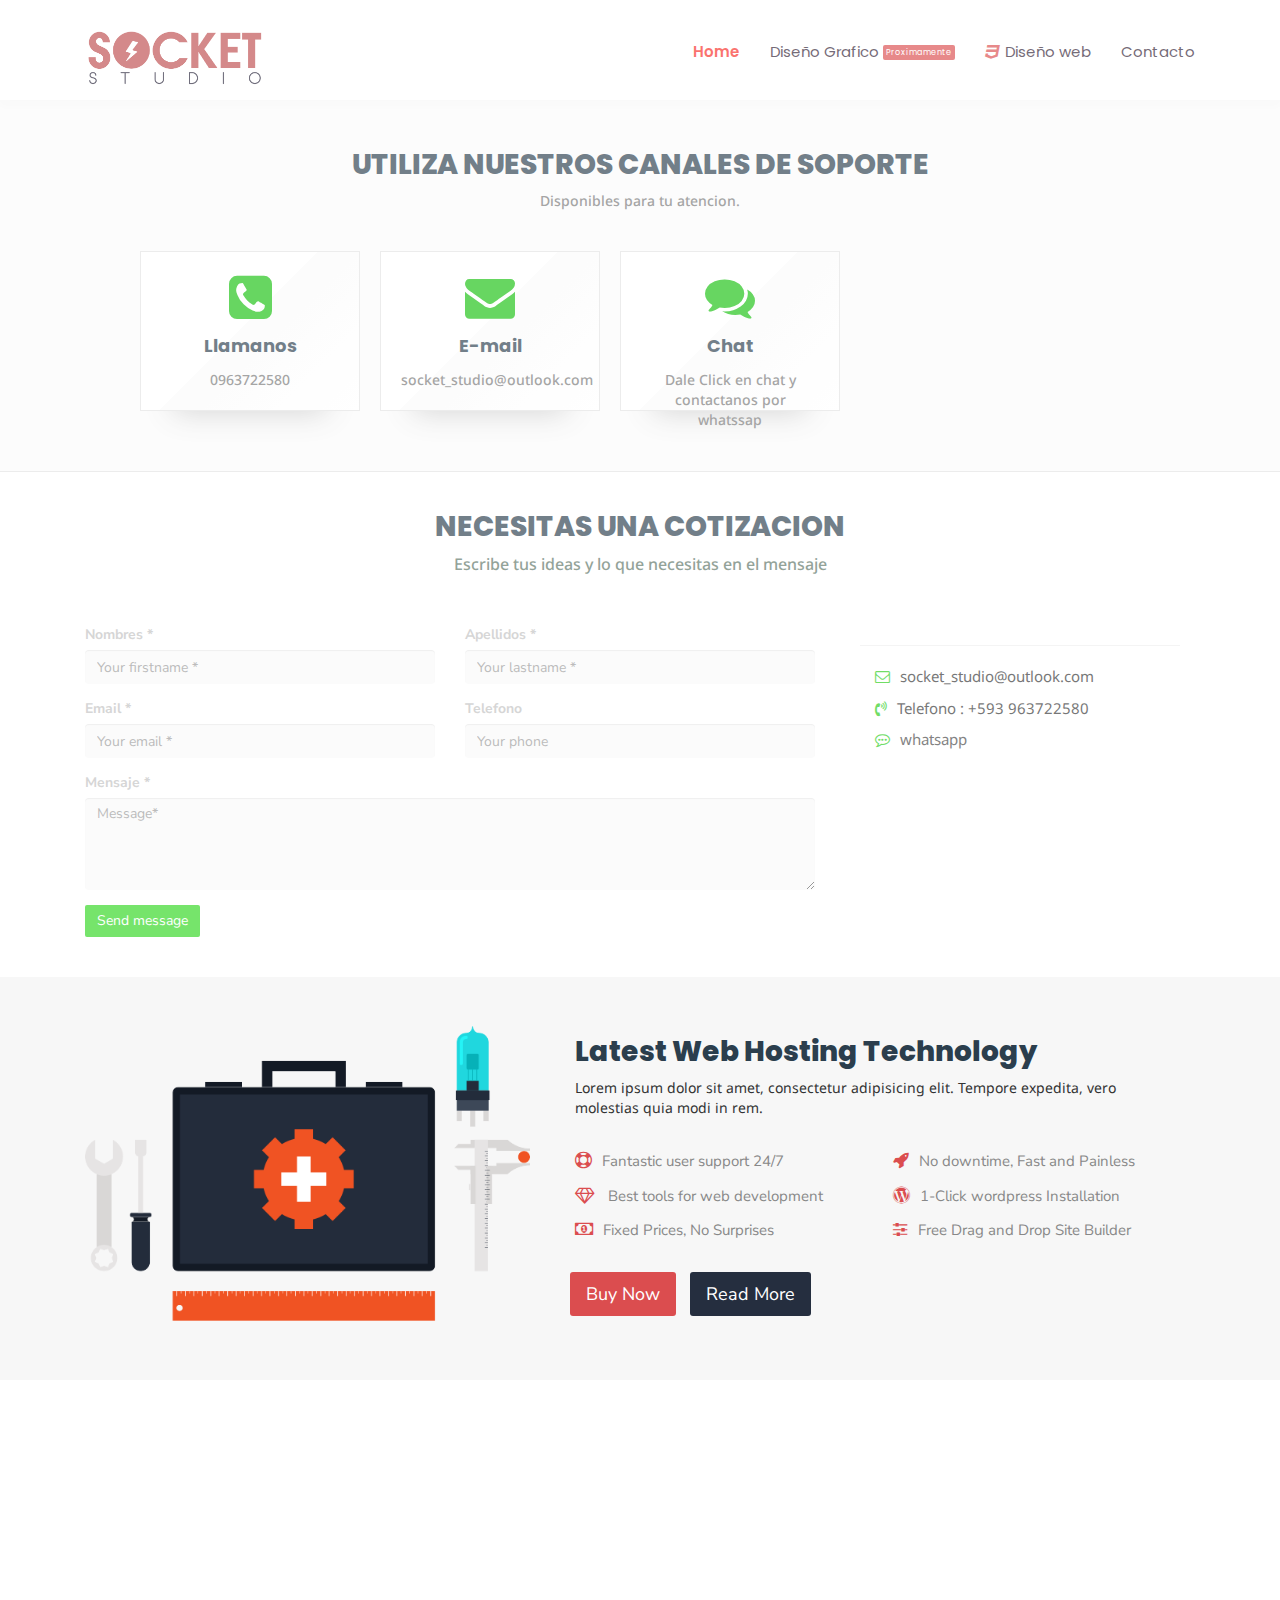
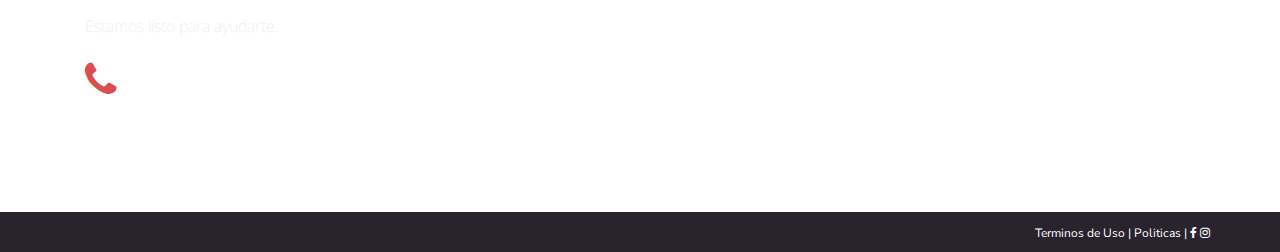
==== contact.html @ 2924fb0d "Primer carga de proyecto" ====
<!DOCTYPE html>
<html lang="en">
<script src="//code.jivosite.com/widget/LvYYrzxp6X" async></script>

<head>
    <meta charset="utf-8">
    <meta content="IE=edge" http-equiv="X-UA-Compatible">
    <meta content="width=device-width, initial-scale=1" name="viewport">
    <!-- seo tools -->
    <meta content="TeraHoster is a professional,clean,unique and modern hosting WHMCS and HTML5 Template" name="description">
    <meta content="TeraHoster,design,html5,hosting template,hosting,whmcs,domain" name="keywords">
    <meta content="ThemeKolor" name="Pleurat">
    <!-- seo tools -->
    <!-- page title -->
    <title>Socket-Web</title>
    <!-- page title -->
    <!-- favicon -->
    <link href="favi.svg" rel="shortcut icon" type="image/x-icon">
    <link href="favi.svg" rel="icon" type="image/x-icon">
    <!-- bootstrap css -->
    <link href="css/bootstrap.min.css" rel="stylesheet">
    <!-- default css / Style Pages -->
    <link href="style/style.css" rel="stylesheet" type="text/css">
    <link href="style/navigation.css" rel="stylesheet">
    <link href="style/preloader.css" rel="stylesheet">
    <link href="style/megamenu-style.css" rel="stylesheet">
    <link href="style/color-switcher/color-switcher.css" rel="stylesheet">
    <!-- responsive css -->
    <link href="style/responsive.css" rel="stylesheet" type="text/css">
    <!-- animations -->
    <link href="style/animate.css" rel="stylesheet" type="text/css">
    <!-- fontawesome -->
    <link href="fonts/font-awesome.min.css" rel="stylesheet" type="text/css">
    <!-- google fonts -->
    <link href="https://fonts.googleapis.com/css?family=Maven+Pro:400,500,700,900|Noto+Sans:400,700|Nunito+Sans:400,400i,600,600i,700,700i,800,900,900i" rel="stylesheet">
</head>

<body>

    <!-- preloader -->
    <div id="preloader">
        <div class="text-center " id="status">
            <img src="Preloader.svg" alt="Preloader" class="img-responsive" style="margin: 0 auto">
        </div>
    </div>
    <!-- preloader -->

    <nav class="navbar navbar-default navbar-sticky navbar-mobile bootsnav">
        <div class="container">
            <!-- Start Atribute Navigation -->

            <!-- End Atribute Navigation -->

            <!-- Start Header Navigation -->
            <div class="navbar-header">
                <button type="button" class="navbar-toggle" data-toggle="collapse" data-target="#navbar-menu">
                    <i class="fa fa-bars"></i>
                </button>
                <a class="navbar-brand" href="index.html">

                    <img src="img/logo/logo2.png" class="logo" alt=""></a>
            </div>
            <!-- End Header Navigation -->

            <!-- Collect the nav links, forms, and other content for toggling -->
            <div class="collapse navbar-collapse" id="navbar-menu">
                <ul class="nav navbar-nav navbar-right" data-in="slideInUp" data-out="fadeOut">
                    <li class="dropdown active">
                        <a href="index.html" class="dropdown">Home</a>

                    </li>
                    <li>
                        <a href="#" class="dropdown">Diseño Grafico <span class="new">Proximamente</span></a>

                    </li>
                    <li>
                        <a href="web.html" class="before-wd">Diseño web </a>
                    </li>
                    <li><a href="contact.html">Contacto</a></li>
                </ul>
            </div>
            <!-- /.navbar-collapse -->
        </div>

        <!-- Side Menu -->

        <!-- End Side Menu -->
    </nav>
    <!-- End Navigation -->

    <!-- header -->

    <!-- end of header -->


    <!-- contact -->
    <section id="contact-section1">
        <div class="default-title fadesimple">
            <h3>Utiliza nuestros canales de soporte</h3>
            <p>Disponibles para tu atencion.</p>
        </div>
        <div class="container fadesimple">
            <div class="col-sm-4 col-xs-4 cs-1">
                <i class="fa fa-phone-square fa-5x" aria-hidden="true"></i>
                <h4>Llamanos</h4>
                <p>0963722580</p>
            </div>
            <div class="col-sm-4 col-xs-4 cs-1">
                <i class="fa fa-envelope fa-5x" aria-hidden="true"></i>
                <h4>E-mail</h4>
                <p>socket_studio@outlook.com</p>
            </div>
            <div class="col-sm-6 col-xs-4 cs-1">
                <a href="https://api.whatsapp.com/send?phone=5930963722580&text=Buenas%20Tardes,necesito%20informacion%20sobre%20Socket-Studio">
                    <i class="fa fa-comments fa-5x" aria-hidden="true"></i>
                    <h4>Chat</h4>
                </a>
                <p>Dale Click en chat y contactanos por whatssap</p>
            </div>
        </div>
    </section>


    <!-- contact us -->
    <section id="contact-us">
        <div class="default-title">
            <h3>Necesitas una Cotizacion</h3>
            <p>Escribe tus ideas y lo que necesitas en el mensaje</p>
        </div>
        <!-- message content -->
        <div class="container fadesimple">
            <div class="col-sm-8">
                <form action="/php/contact.php" id="contact-form" method="post" name="contact-form">
                    <div class="messages"></div>
                    <div class="controls">
                        <div class="row">
                            <div class="col-md-6">
                                <div class="form-group">
                                    <label for="form_name">Nombres *</label> <input class="form-control" data-error="Firstname is required." id="form_name" name="name" placeholder="Your firstname *" required="required" type="text">
                                    <div class="help-block with-errors"></div>
                                </div>
                            </div>
                            <div class="col-md-6">
                                <div class="form-group">
                                    <label for="form_lastname">Apellidos *</label> <input class="form-control" data-error="Lastname is required." id="form_lastname" name="surname" placeholder="Your lastname *" required="required" type="text">
                                    <div class="help-block with-errors"></div>
                                </div>
                            </div>
                        </div>
                        <div class="row">
                            <div class="col-md-6">
                                <div class="form-group">
                                    <label for="form_email">Email *</label> <input class="form-control" data-error="Valid email is required." id="form_email" name="email" placeholder="Your email *" required="required" type="email">
                                    <div class="help-block with-errors"></div>
                                </div>
                            </div>
                            <div class="col-md-6">
                                <div class="form-group">
                                    <label for="form_phone">Telefono</label> <input class="form-control" id="form_phone" name="phone" placeholder="Your phone" type="tel">
                                    <div class="help-block with-errors"></div>
                                </div>
                            </div>
                        </div>
                        <div class="row">
                            <div class="col-md-12">
                                <div class="form-group">
                                    <label for="form_message">Mensaje *</label>
                                    <textarea class="form-control" data-error="Please,leave us a message." id="form_message" name="message" placeholder="Message*" required="required" rows="4"></textarea>
                                    <div class="help-block with-errors"></div>
                                </div>
                            </div>
                            <div class="col-md-12">
                                <input class="btn btn-warning btn-send" type="submit" value="Send message">
                            </div>
                        </div>
                        <div class="row"></div>
                    </div>
                </form>
            </div>
            <!-- end of message content -->
            <div class="col-sm-4 contact-info">
                <!-- header contact info -->
                <div class="col-sm-12">
                    <hr>
                    <div class="col-sm-12">
                        <p class="email">socket_studio@outlook.com</p>
                        <p class="phone">Telefono : +593 963722580</p>
                        <p class="chat"><a href="https://api.whatsapp.com/send?phone=5930963722580&text=Buenas%20Tardes,necesito%20informacion%20sobre%20Socket-Studio">whatsapp</a></p>
                    </div>
                    <!-- end of header info -->
                </div>
            </div>
        </div>
        <!-- container -->
    </section>
    <!-- contact-us / end -->
    <section class="df-media-3">
        <div class="container">
            <div class="col-sm-5">
                <div class="img-container">
                    <img alt="Dedicated Hosting" src="img/hosting/02.png" class="img-responsive">
                </div>
            </div>
            <div class="col-sm-7">
                <div class="text-container">
                    <div class="col-sm-12 title">
                        <h3>Latest Web Hosting Technology</h3>
                        <p>Lorem ipsum dolor sit amet, consectetur adipisicing elit. Tempore expedita, vero molestias quia modi in rem.</p>
                    </div>
                    <div class="col-sm-6">
                        <ul class="df3-list1">
                            <li class="df3-1">Fantastic user support 24/7</li>
                            <li class="df3-2">Best tools for web development</li>
                            <li class="df3-3">Fixed Prices, No Surprises</li>
                        </ul>
                    </div>
                    <div class="col-sm-6">
                        <ul class="df3-list2">
                            <li class="df3-4">No downtime, Fast and Painless</li>
                            <li class="df3-5">1-Click wordpress Installation</li>
                            <li class="df3-6">Free Drag and Drop Site Builder</li>
                        </ul>
                    </div>
                    <div class="buttons">
                        <a href="#" class="btn button btn-2 red btn-lg">Buy Now</a>
                        <a href="#" class="btn button btn-2 btn-lg">Read More</a>
                    </div>
                </div>
            </div>
        </div>
    </section>
    <!-- section start -->
    <div class="team-support">
        <div class="container">
            <div class="col-sm-5 text">
                <div class="default-title">
                    <h3>Comunicate con nuestro <span>equipo de soporte</span></h3>
                    <br>
                    <p>Estamos listo para ayudarte.</p>
                </div>
                <h3 class="number">+593 963722580</h3>
                <br>
            </div>
        </div>
    </div>
    <!-- end of section -->




    <div class="footer-bottom">

        <div class="container">

            <div class="row">

                <div class="col-xs-12 col-sm-6 col-md-6 col-lg-6 half">

                    <div class="copyright">


                    </div>

                </div>

                <div class="col-xs-12 col-sm-6 col-md-6 col-lg-6 half">

                    <div class="design">
                        <a href="#">Terminos de Uso</a> | <a href="#">Politicas</a> | <a href="#"><i aria-hidden="true" class="fa fa-facebook fa-md hvr-grow"></i></a> <a href="#"><i aria-hidden="true" class="fa fa-instagram fa-md hvr-grow"></i></a>
                    </div>
                </div>
            </div>
        </div>
    </div>
    <!-- ===== FOOTER / END ===== -->

    <!-- javascript -->
    <script src="javascript/jquery-3.1.1.min.js"></script>
    <script src="javascript/jquery.scroll-with-ease.min.js"></script>
    <script src="javascript/validator.js"></script>
    <script src="javascript/contact.js"></script>
    <script src="javascript/color-switcher.js"></script>
    <script src="javascript/parallax.js"></script>
    <script src="javascript/bootsnav.js"></script>
    <script src="js/bootstrap.min.js"></script>
    <script src="javascript/javascript.js"></script>
    <!-- javascript -->
</body>

</html>
---- style/style.css ----
/* TeraHoster

  *Some info about Theme Creator:
  * Name: Pleurat
  * Version: 3.3
  * Author/Team: Themekolor
  * Author URL: http://www.themekolor.com


---------------------------------------------------------------------------------------------------------
Table Of Contents:
---------------------------------------------------------------------------------------------------------
TOPBAR (.top-bar)
-------
      SOCIAL ICONS
      CONTACT
      LIVECHAT BUTTON
      BACKGROUND COLOR
--------
NAVBAR (nav .navbar .navbar-default)
--------
      LOGO
      NAVBAR LINKS
      ICONS
      MOBILE-MENU
      MEGAMENU
      SEARCH ICON
      SIDEBAR MENU
--------
SLIDER
--------
      TITLE
      SUBTITLE
      TEXTAREA
      BUTTONS
      BACKGROUND IMAGE
--------
HEADERS
--------
      HEADER-SIMPLE
      WEB HEADER
      WHY TERA2
      HEADER TEXT CENTER
      HEADER TEXT LEFT
--------
DEFAULT PRICING TABLE
--------
      SERVICE NAME
      PRICE
      LIST TABLE
      BUTTON
--------
TESTIMONIALS
--------
      TITLE
      CLIENT IMAGE
      TEXTAREA
      CLIENTS NAME
      CLIENTS WEB NAME
--------
ABOUT / TEAM MEMBERS
--------
      TEAM MEMBER IMAGE
      NAME
      ABOUT
      SOCIAL ICONS
      TEXT AREA
--------
SECTIONS
--------
     WHYTERA / .why-tera
     DOMAIN SEARCH / .search-bar
     HOSTING PARTS / .hosting-parts
     DF-MEDIA / df-media1 & 2
     SECTION 05 / .section-05
     PARALLAX / .parallax
     MEDIA CODE / .media-code-1 & 2
     SECTIONDDFT / .section-dd-ft
     TESTIMONIALS / .testimonials-slide
     TEAM MEMBERS / .about-people
--------
FOOTER
--------
     OUR PARTNERS
     ABOUT US
     FOOTER MENU
     LOCATION
     PRIVACY AND TERMS


-------------------------------------------------------------------------------------------
FONTS
-------------------------------------------------------------------------------------------
Body : Nunito Sans and Noto Sans;
Paragraph and Notes: Noto Sans;
Headers: Nunito Sans and Maven Pro (Uppercase);
Text Area: Nuntio Sans and Noto Sans;
Titles: Maven Pro *UPPERCASE Only;
Footer: Nunti Sans and Noto Sans;

---------------------------------------------------------------------------------------------
Default Color Codes
---------------------------------------------------------------------------------------------
Dark Purple (Hosting Parts,Topbar,text and Page Titles) : #252e3f
Red Pigment (Hosting Parts,About/Team) : #db4d4f
Sea Fqam Green (Section Background): #A9E5BB
White : #fff
*/

/*
---------------------------------------------------------------------------------------------
BODY STYLE
---------------------------------------------------------------------------------------------
*/

@import url('https://fonts.googleapis.com/css?family=Poppins:200,300,400,500,600,700,800,900');
body h3 {
    font-weight: 800;
    font-size: 28px;
}

body h2,
body h3,
body h4 {
    font-family: 'poppins', sans-serif;
    color: #2b3e4d;
}

body .padding20 {
    padding: 20px;
}

body p {
    font-family: 'Noto Sans', sans-serif;
}

body .text-left {
    text-align: left;
}

body .default-title {
    text-align: center;
}

body .default-title h3 {
    font-weight: 800;
    font-size: 28px;
    color: #2b3e4d;
    font-family: 'poppins', sans-serif;
    text-transform: uppercase;
}

body .default-title h4 {
    font-weight: 600;
    font-size: 25px;
    color: #444;
    font-family: Maven Pro;
    text-align: left;
    text-transform: uppercase;
}

body .default-title p {
    font-weight: 500;
    color: #5C7466;
    font-size: 16px;
}

body #font-weight {
    font-weight: 800;
}

body a {
    color: #ededed;
    text-decoration: none;
    -webkit-transition: 300ms ease-in-out;
    transition: 300ms ease-in-out;
}

body a:hover {
    border: 0px;
    text-decoration: none;
    color: #777;
}

body .white-bg {
    background-color: #fff !important;
}

body .btn-warning {
    background-color: #2dd61d;
    -webkit-transition: 400ms ease-in-out;
    transition: 400ms ease-in-out;
    border: 0px;
    border-radius: 2px;
}

body .btn-outline {
    margin-top: 10px;
    color: #db4d4f;
    border-radius: 3px;
    background-color: transparent;
    border: 1px solid #db4d4f;
    -webkit-transition: 300ms ease-in-out;
    transition: 300ms ease-in-out;
}

body .red {
    background-color: #db4d4f !important;
    color: #fff !important;
    border: 0px solid #db4d4f !important;
}

body .red:hover {
    background-color: #252e3f !important;
    color: #fff !important;
    border: 0px solid #333;
}

body .btn-outline:hover {
    color: #fff;
    border: 1px solid #444;
    background-color: #444;
}

body .btn-default {
    background-color: #fff;
    border: 0px;
    color: #444;
}

body .btn-default:hover {
    border: 0px;
    background-color: #444;
    color: #fff;
}

body .btn-2 {
    position: relative;
    left: 0px;
    color: #fff;
    border-radius: 3px;
    background-color: #252e3f;
    border: 0px solid #fff;
    -webkit-transition: 300ms ease-in-out;
    transition: 300ms ease-in-out;
}

body .btn-2:hover {
    color: #fff;
    background-color: #db4d4f;
}

.hideme {
    opacity: 0;
}

.visible {
    opacity: 1;
}

body .jumbotron {
    margin: 0px;
}

body .a {
    -webkit-animation-delay: 0s;
    animation-delay: 0s;
    -webkit-animation-duration: 0.4s;
    animation-duration: 0.4s;
}

body .b {
    -webkit-animation-delay: 150ms;
    animation-delay: 150ms;
    -webkit-animation-duration: 0.4s;
    animation-duration: 0.4s;
}

body .c {
    -webkit-animation-delay: 300ms;
    animation-delay: 300ms;
    -webkit-animation-duration: 0.4s;
    animation-duration: 0.4s;
}

body .d {
    -webkit-animation-delay: 0.3s;
    animation-delay: 0.3s;
    -webkit-animation-duration: 0.4s;
    animation-duration: 0.4s;
}

body .e {
    -webkit-animation-delay: 0.4s;
    animation-delay: 0.4s;
    -webkit-animation-duration: 0.4s;
    animation-duration: 0.4s;
}

body .j {
    -webkit-animation-delay: 0.5s;
    animation-delay: 0.5s;
    -webkit-animation-duration: 0.4s;
    animation-duration: 0.4s;
}

body {
    font-family: Nunito Sans;
    margin: auto;
    padding: 0;
    width: 100%;
}

body .image-center {
    margin: 0 auto;
}

body .f7-bg {
    background-color: #f7f7f7;
}

.title-new span {
    font-size: 30px;
    color: #db4d4f;
    font-weight: 800;
}

.line-title {
    height: 5px;
    background-color: #db4d4f;
    margin: 0 auto;
    width: 150px;
    line-height: 20px !important;
}

.line-title.left {
    margin: 20px 0 0 0;
}

.title-new {
    text-align: center;
}

.normal h2 {
    text-transform: none !important;
}

.title-new h2 {
    font-weight: 800;
    font-size: 30px;
    color: #283845;
    text-transform: uppercase;
    font-family: 'poppins', sans-serif;
}

.title-new p {
    color: #777777;
    margin-top: 10px;
    font-size: 15px;
    padding-bottom: 0px;
}

.title-arrow {
    width: 0;
    height: 0;
    border-style: solid;
    border-width: 5px 8px 0 8px;
    border-color: #db4d4f transparent transparent transparent;
    margin: 0 auto;
}

.title-arrow-left {
    width: 0;
    height: 0;
    border-style: solid;
    border-width: 5px 8px 0 8px;
    border-color: #db4d4f transparent transparent transparent;
    margin-bottom: 15px;
    margin-left: 50px;
}

.text-left {
    text-align: left;
}

body .gray-bg {
    background-color: #f7f7f7;
}

#wd-1 .fa {
    color: #ff9900;
}

#wd-2 .fa {
    color: #ff9900;
}

#wd-3 .fa {
    color: #ff9900;
}

#wd-1 {
    -webkit-animation-delay: 0s;
    animation-delay: 0s;
}

#wd-2 {
    -webkit-animation-delay: 0.1s;
    animation-delay: 0.1s;
}

#wd-3 {
    -webkit-animation-delay: 0.2s;
    animation-delay: 0.2s;
}

#plan1-am {
    -webkit-animation-delay: 0s;
    animation-delay: 0s;
}

#plan2-am {
    -webkit-animation-delay: 0.1s;
    animation-delay: 0.1s;
}

#plan3-am {
    -webkit-animation-delay: 0.2s;
    animation-delay: 0.2s;
}

#plan4-am {
    -webkit-animation-delay: 0.3s;
    animation-delay: 0.3s;
}

.line-part {
    border-top: 1px solid #e3e3e3;
}

ul {
    list-style: none;
}

.padding-top-30 {
    padding-top: 130px !important;
}

/* preloader */

#preloader {
    position: fixed;
    top: 0;
    left: 0;
    right: 0;
    bottom: 0;
    background-color: #fff;
    /* change if the mask should have another color then white */
    z-index: 99;
    /* makes sure it stays on top */
}

#status {
    width: 200px;
    height: 200px;
    position: absolute;
    left: 50%;
    /* centers the loading animation horizontally one the screen */
    top: 50%;
    /* centers the loading animation vertically one the screen */
 
    /* path to your loading animation */
    background-repeat: no-repeat;
    background-position: center;
    margin: -100px 0 0 -100px;
    /* is width and height divided by two */
}

/* END / GENERAL STYLE */

/* TOP-BAR */

.top-bar {
    background-color: #252e3f;
    padding: 0;
    height: 40px;
}

.top-bar li {
    color: #ddd;
    -webkit-transition: 300ms ease-in-out;
    transition: 300ms ease-in-out;
    font-size: 12px;
    padding-top: 12px !important;
}

.top-bar li:hover {
    color: #ddd;
}

.top-bar ul {
    position: relative;
}

.top-bar a {
    color: #ddd;
}

.top-bar a:hover {
    color: #fff;
}

.top-list-right ul {
    position: relative;
    top: 0;
}

.top-list li {
    display: inline;
    float: left;
    color: #fff;
    padding: 0px 10px;
}

.top-list .fa {
    color: #ddd;
    position: relative;
    font-size: 12px;
    -webkit-transition: 300ms ease-in-out;
    transition: 300ms ease-in-out;
}

.top-list .fa:hover {
    color: #ddd;
}

.top-list-right {
    float: right;
}

.top-list-right li {
    padding: 0;
    display: inline;
    float: right;
    padding: 0px 8px;
}

.toplist-3:before {
    content: "\f015 ";
    font-family: FontAwesome;
    padding-right: 5px;
    color: #f2f2f2;
}

.top-bar .account:before {
    content: "\f2bd ";
    font-family: FontAwesome;
    padding-right: 5px;
    color: #f2f2f2;
}

.toplist-2:before {
    content: "\f0e0 ";
    font-family: FontAwesome;
    padding-right: 5px;
    color: #f2f2f2;
}

.toplist-5:before {
    content: "\f17e";
    font-family: FontAwesome;
    padding-right: 5px;
    color: #f2f2f2;
}

.top-bar .account {
    padding: 11px 15px;
    background-color: #db4d4f;
}
.top-bar .account a {
    color:#fff;
}
.top-bar .account:hover {
    background-color: #ee4015;
    color: #fff;
}


.new-header-html {
    border-bottom: 1px solid #e3e3e3;
    padding: 18px 0 5px;
}

.new-links li {
    display: inline;
    float: right;
    padding-right: 25px;
}
.new-header-html p {
    color:#777;
}
.new-links a {
    color: #777;
    transition: 300ms linear;
}
.new-links a:hover{
    color:#ff4039;
}
.new-links .n-l1 {
    padding-right: 15px;
}

/*END OF TOPBAR */

/* START OF NAVBAR */

.megamenu-fw .dedicated {
    background-color: #f5f5f5;
    padding: 20px 15px;
    
}

.megamenu-fw img {
    width: 70px;
}

.megamenu-fw h2 {
    font-weight: 800;
    color: #db4d4f;
    margin: 0 0 10px 0;
}

.megamenu-fw p {
    color: #999;
}

.new {
    color: #fff;
    background-color: #db4d4f;
    position: relative;
    font-size: 8px;
    padding: 2px 3px 2px 3px;
    bottom: 2px;
    left: 0px;
    border-radius: 2px;
    letter-spacing: 1px;
}

.dropdown-toggle .fa {
    color: #db4d4f;
}

ul.cart-list>li img {
    width: 50px !important;
    height: 50px !important;
}

.navbar .before::before {
    content: "\f135 ";
    font-family: FontAwesome;
    padding-right: 5px;
    color: #db4d4f;
}

.before-wd::before {
    content: "\f13c";
    font-family: FontAwesome;
    padding-right: 5px;
    color: #db4d4f;
}

.dropdown-menu {
    -webkit-animation-duration: .2s !important;
    animation-duration: .2s !important;
}

.navbar-collapse .pulse {
    -webkit-animation-duration: 200ms !important;
    animation-duration: 200ms !important;
    -webkit-animation-timing-function: linear;
    animation-timing-function: linear;
}

.navbar .attr-nav .photo>a {
    color: #fff;
}

.navbar .attr-nav .fa-bars {
    position: relative;
    top: 2px;
}

nav.navbar.bootsnav li.dropdown ul.dropdown-menu {
    border-top: 3px solid #db4d4f !important;
}

.navbar .col-menu .dedicated li>a:before {
    content: url(../img/megamenu/dedicated.png);
    font-family: FontAwesome;
    margin-right: 10px;
    width: 20px;
}

.navbar .col-menu h6 {
    color: #555;
    font-size: 15px;
    font-weight: 600;
    font-family: Maven Pro;
    text-transform: uppercase;
    padding-bottom: 8px;
    margin-bottom: 18px;
}

.navbar .col-menu h5 {
    text-align: left;
    font-size: 18px;
    color: #444;
    font-weight: 500;
    text-align: left;
    position: relative;
    top: 7px;
}

.navbar .col-menu .tm {
    color: #777;
    font-weight: 500;
    padding-top: 10px;
    font-size: 15px;
}

.navbar .col-menu .skills a {
    color: #444;
    font-size: 15px;
}

.navbar .col-menu b {
    color: #db4d4f;
    font-size: 15px;
    font-weight: 800;
}

.navbar .col-menu .btn-outline {
    float: none;
    color: #333;
    border: 1px solid #b2b2b2;
    font-weight: 500;
    -webkit-transition: 300ms ease-in-out;
    transition: 300ms ease-in-out;
}

.navbar .col-menu .btn-outline:hover {
    border: 1px solid #e3e3e3;
}

.navbar .fa-th-large {
    color: #524354;
    font-size: 17px;
    position: relative;
    top: 2px;
}

/*NAVBAR */

/* ============== END OF NAVBAR ============== */

/* ============== SECTIONS / START ============== */

/* red section */

.red-section {
    background-color: #db4d4f;
    padding: 20px 0 20px 0;
}

.red-section h3 {
    color: #fff;
    font-size: 32px;
    font-weight: 800;
}

.red-section p {
    color: #fff;
    font-size: 15px;
}

.red-section .btn {
    background-color: transparent;
    position: relative;
    border: 1px solid #fff;
    top: 40px;
}

.red-section .btn:hover {
    background-color: #252e3f;
    border: 1px solid #252e3f;
}

/* red section */

/* on sale */

.on-sale {
    background-color: #db4d4f;
    text-align: center;
    padding: 10px 0;
}

.on-sale h3 {
    color: #fff;
    font-size: 25px;
}

.on-sale .btn-2 {
    margin-left: 20px;
    background-color: transparent;
    color: #fff;
    border: 1px solid #fff;
}

.on-sale .btn-2:hover {
    background-color: #252e3f;
    border: 1px solid #252e3f;
}

/* new services */

.new-services {
    background-color: #db4d4f;
    text-align: left;
}

.new-services h3 {
    color: #fff;
    font-size: 18px;
    font-weight: 700;
    text-transform: uppercase;
}

.new-services p {
    font-size: 15px;
    color: rgba(255, 255, 255, 0.95);
}

.new-services .text {
    overflow: hidden;
    border-right: 0 solid rgba(255, 255, 255, 0.17);
    padding: 15px 0 20px 0;
}

.new-services .border-l {
    border-left: 0 solid rgba(255, 255, 255, 0.17);
}

.new-services .fa {
    color: rgba(255, 255, 255, 0.95);
    position: relative;
    padding-right: 10px;
    top: 37px;
}

.new-services .btn-2 {
    margin-left: 20px;
    background-color: transparent;
    color: #fff;
    border: 1px solid #fff;
}

.new-services .btn-2:hover {
    background-color: #252e3f;
    border: 1px solid #252e3f;
}

.new-services {
    position: relative;
}

.new-services:before,
.new-services:after {
    z-index: -1;
    position: absolute;
    content: "";
    bottom: 15px;
    left: 5px;
    width: 50%;
    top: 80%;
    max-width: 300px;
    background: #777;
    box-shadow: 0 15px 10px #777;
    transform: rotate(-3deg);
}

.new-services:after {
    transform: rotate(3deg);
    right: 10px;
    left: auto;
}

/* why-tera */

.why-tera {
    padding-top: 10px;
    padding-bottom: 50px;
    background-color: #fff;
}

.why-tera .default-title {
    padding: 20px 0;
}

.why-tera .wt-1::before {
    content: "\f1ad";
    font-family: FontAwesome;
    padding-right: 5px;
    color: #db4d4f;
}

.why-tera .wt-2::before {
    content: "\f233";
    font-family: FontAwesome;
    padding-right: 5px;
    color: #db4d4f;
}

.why-tera .wt-3::before {
    content: "\f219";
    font-family: FontAwesome;
    padding-right: 5px;
    color: #db4d4f;
}

.why-tera .box {
    margin: 15px;
    border-radius: 20px;
    padding: 20px;
    box-shadow: 0 0px 45px rgba(0, 0, 0, 0.07);
    transition: 200ms ease-in-out;
    border: 1px solid #f0f0f0;
}

.wt-list {
    display: inline;
    position: relative;
    bottom: 25px;
}

.wt-list li:before {
    content: "\f067 ";
    font-family: FontAwesome;
    margin-right: 10px;
    color: #fff;
    font-size: 13px;
    color: #d65a3b;
}

.why-tera .btn {
    position: relative;
    bottom: 10px;
    font-size: 15px;
}

.why-tera .red {
    position: relative;
    left: 0px;
    margin-right: 10px;
}

.why-tera .btn-2 {
    position: relative;
    bottom: 5px;
}

.wt-list li {
    line-height: 32px;
    color: #6b7179;
    font-weight: 500;
    overflow: hidden;
    font-size: 15px;
    margin-left: 5px;
    font-family: Nunito Sans;
}

.why-tera h4 {
    color: #252e3f;
    font-weight: 600;
    text-transform: uppercase;
    font-size: 15px;
    font-family: Maven Pro;
}

/* why-tera 2 */

.why-tera2 {
    padding-top: 0;
    padding-bottom: 0;
    background-color: transparent
}

.why-tera2 .sl1 {
    -webkit-animation-delay: 0s;
    animation-delay: 0s;
    -webkit-animation-duration: .6s;
    animation-duration: .6s
}

.why-tera2 .sl2 {
    -webkit-animation-delay: .2s;
    animation-delay: .2s;
    -webkit-animation-duration: .6s;
    animation-duration: .6s
}

.why-tera2 .sl3 {
    -webkit-animation-delay: .4s;
    animation-delay: .4s;
    -webkit-animation-duration: .6s;
    animation-duration: .6s
}

.list-position {
    position: relative;
    right: 80px;
}

.why-tera2 .default-title {
    padding-bottom: 30px
}

.why-tera2 .box {
    margin: 0;
    border: 0px solid #e0e0e0;
    border-radius: 5px;
    padding: 15px;
    background: rgba(255, 255, 255, 0.05);
    background: -webkit-gradient(left top, right bottom, color-stop(0%, rgba(255, 255, 255, 0.03)), color-stop(50%, rgba(255, 255, 255, 0.03)), color-stop(51%, rgba(247, 248, 250, 0.08)), color-stop(100%, rgba(255, 255, 255, 0.03)));
    background: linear-gradient(135deg, rgba(255, 255, 255, 0.03) 0%, rgba(255, 255, 255, 0.03) 50%, rgba(247, 248, 250, 0.08) 51%, rgba(255, 255, 255, 0.08) 100%);
    -webkit-transition: 200ms ease-in-out;
    transition: 200ms ease-in-out;
    border: 1px solid rgba(200, 200, 200, 0.2)
}

.why-tera2 .box:hover {
    -webkit-box-shadow: 0px 30px 78px -24px rgba(0, 0, 0, 0.70);
    box-shadow: 0px 30px 78px -24px rgba(0, 0, 0, 0.70)
}

.wt-list2 {
    display: inline;
    position: relative;
    bottom: 25px
}

.why-tera2 .btn {
    position: relative;
    bottom: 10px;
    color: #fff
}

.why-tera2 .btn-2 {
    position: relative;
    bottom: 5px;
    left: 5px;
    color: #fff
}

.wt-list2 li {
    line-height: 32px;
    color: #fff;
    font-weight: 500;
    overflow: hidden;
    font-size: 14px
}

.why-tera2 .wtl-1:before {
    content: "\f2ce ";
    padding: 0 10px 0 0;
    color: #fff;
    font-family: FontAwesome;
    font-size: 15px;
}

.why-tera2 .wtl-2:before {
    content: "\f0c2  ";
    padding: 0 10px 0 0;
    color: #fff;
    font-family: FontAwesome;
    font-size: 15px;
}

.why-tera2 .wtl-3:before {
    content: "\f233";
    padding: 0 10px 0 0;
    color: #fff;
    font-family: FontAwesome;
    font-size: 15px;
}

.why-tera2 .wtl-4:before {
    content: "\f1cd  ";
    padding: 0 10px 0 0;
    color: #fff;
    font-family: FontAwesome;
    font-size: 15px;
}

.why-tera2 .wtl-5:before {
    content: "\f2db";
    padding: 0 10px 0 0;
    color: #fff;
    font-family: FontAwesome;
    font-size: 15px;
}

.why-tera2 .wtl-6:before {
    content: "\f0a0";
    padding: 0 10px 0 0;
    color: #fff;
    font-family: FontAwesome;
    font-size: 15px;
}

.why-tera2 .wtl-7:before {
    content: "\f0ec";
    padding: 0 10px 0 0;
    color: #fff;
    font-family: FontAwesome;
    font-size: 15px;
}

.why-tera2 .wtl-8:before {
    content: "\f1cd";
    padding: 0 10px 0 0;
    color: #fff;
    font-family: FontAwesome;
    font-size: 15px;
}

.why-tera2 .wtl-9:before {
    content: "\f1fc";
    padding: 0 10px 0 0;
    color: #fff;
    font-family: FontAwesome;
    font-size: 15px;
}

.why-tera2 .wtl-10:before {
    content: "\f13b";
    padding: 0 10px 0 0;
    color: #fff;
    font-family: FontAwesome;
    font-size: 15px;
}

.why-tera2 .wtl-11:before {
    content: "\f121";
    padding: 0 10px 0 0;
    color: #fff;
    font-family: FontAwesome;
    font-size: 15px;
}

.why-tera2 .wtl-12:before {
    content: "\f13c";
    padding: 0 10px 0 0;
    color: #fff;
    font-family: FontAwesome;
    font-size: 15px;
}

.why-tera2 h4 {
    color: #fff;
    font-weight: 600;
    text-transform: uppercase;
    font-size: 15px;
    font-family: Maven Pro;
    border-bottom: 1px solid rgba(255, 255, 255, 0.2);
    padding-bottom: 15px;
}

/* why tera / end */

/* domain */

.search-bar {
    padding: 30px 0 40px 0;
    background-color: #f7f7f7;
}

.search-bar img {}

.search-bar .border-right1,
.search-bar .border-right2,
.search-bar .border-right3,
.search-bar .border-right4 {
    border-right: 1px solid rgba(255, 255, 255, 0.03);
}

.search-bar .btn-2 {
    position: relative;
    left: 25px;
    background-color: #9BBF2A;
    border-radius: 2px;
}

.input-group .form-control {
    -webkit-box-shadow: 0px 0px 54px -18px rgba(0, 0, 0, 0.39);
    box-shadow: 0px 0px 54px -18px rgba(0, 0, 0, 0.39);
    background-color: #fff;
}

.search-bar .default-title {
    padding: 0px 0 20px 0;
}

.form-control::-webkit-input-placeholder {
    color: #999;
}

.form-control:-moz-placeholder {
    color: #999;
}

.form-control::-moz-placeholder {
    color: #999;
}

.form-control:-ms-input-placeholder {
    color: #999;
}

.form-control::-ms-input-placeholder {
    color: #999;
}

.search-bar .default-title h3 {
    color: #2b3e4d;
}

.search-bar .bar {
    height: 60px;
}

.search-bar .ltds {
    margin-top: 10px;
    padding-left: 0px;
}

.search-bar .ltds p {
    text-align: left;
    font-weight: 600;
    color: #777;
    font-size: 17px;
}

.search-bar .ltds span {
    font-weight: 500;
    font-size: 14px;
}

body .bar {
    color: #999 !important;
}

.sb2 {
    padding: 30px 0 40px 0;
    background: #1f2735;
}

.sb2 .btn-2 {
    position: relative;
    left: 25px;
    background-color: #db4d4f;
    border-radius: 3px;
}

.sb2 .btn-2:hover {
    position: relative;
    left: 25px;
    background-color: #252e3f;
    border-radius: 3px;
}

.sb2 .default-title p {
    color: #fff;
}

.sb2 .form-control {
    -webkit-box-shadow: 0px 0px 54px -18px rgba(0, 0, 0, 0.39);
    box-shadow: 0px 0px 54px -18px rgba(0, 0, 0, 0.39);
    background-color: rgba(255, 255, 255, 0.1);
}

.sb2 .default-title {
    padding: 0px 0 40px 0;
}

.sb2 .form-control::-webkit-input-placeholder {
    color: #fff;
}

.sb2 .form-control:-moz-placeholder {
    color: #fff;
}

.sb2 .form-control::-moz-placeholder {
    color: #fff;
}

.sb2 .form-control:-ms-input-placeholder {
    color: #fff;
}

.sb2 .form-control::-ms-input-placeholder {
    color: #fff;
}

.sb2 .default-title {
    position: relative;
    right: 50px;
}

.sb2 .default-title h3 {
    color: #fff;
    font-size: 30px;
}

.sb2 .bar {
    height: 60px;
}

.sb2 .ltds {
    margin-top: 10px;
    padding-left: 0px;
}

.sb2 .ltds p {
    text-align: left;
    font-weight: 600;
    color: #fff;
}

body .bar {
    color: #fff !important;
}

body .features2 {
    background-color: #db4d4f !important;
    position: relative;
}

body .features2 h3,
body .features2 p,
body .features2 li {
    color: #fff !important;
}

body .features2 li::before {
    color: #fff !important;
}

/* domain */

.arrow-bg {
    background-color: #fff;
}

.arrow-f5-bg {
    background-color: #f7f7f7;
}

.arrow-f5-dark {
    background-color: #1f2735;
}

.arrow-f5-red {
    background-color: #db4d4f;
}

.arrow-white {
    width: 0;
    height: 0;
    border-style: solid;
    border-width: 25px 45px 0 45px;
    border-color: #fff transparent transparent transparent;
    margin: 0 auto;
}

.arrow-red {
    width: 0;
    height: 0;
    border-style: solid;
    border-width: 20px 40px 0 40px;
    border-color: #db4d4f transparent transparent transparent;
    margin: 0 auto;
}

.arrow-dark {
    width: 0;
    height: 0;
    border-style: solid;
    border-width: 25px 40px 0 40px;
    border-color: #f7f7f7 transparent transparent transparent;
    margin: 0 auto;
}

.arrow-red-top {
    width: 0;
    height: 0;
    margin: 0 auto;
    border-style: solid;
    border-width: 0 40px 25px 40px;
    border-color: transparent transparent #db4d4f transparent;
    position: relative;
    bottom: 25px;
    position: static;
}

.arrow-red-top-dark {
    width: 0;
    height: 0;
    margin: 0 auto;
    border-style: solid;
    border-width: 0 40px 25px 40px;
    border-color: transparent transparent #db4d4f transparent;
    position: relative;
    bottom: 25px;
    position: static;
}

.arrow-red-bottom {
    width: 0;
    height: 0;
    margin: 0 auto;
    border-style: solid;
    border-width: 30px 30px 0 30px;
    border-color: #db4d4f transparent transparent transparent;
    position: relative;
    bottom: 0;
}

.arrow-dark-bottom {
    width: 0;
    height: 0;
    margin: 0 auto;
    border-style: solid;
    border-width: 25px 40px 0 40px;
    border-color: #fff transparent transparent transparent;
    position: relative;
}

.arrow-f5-top {
    width: 0;
    height: 0;
    margin: 0 auto;
    border-style: solid;
    border-width: 0 45px 25px 45px;
    border-color: transparent transparent #f7f7f7 transparent;
}

.arrow-f5 {
    width: 0;
    height: 0;
    border-style: solid;
    border-width: 20px 40px 0 40px;
    border-color: #f7f7f7 transparent transparent transparent;
    margin: 0 auto;
}

.list-part {
    padding: 20px 0;
    background: #1f2735;
    color: #ededed;
}

.list-part .default-title p,
.list-part .default-title h3 {
    color: #fff;
}

.list-part .default-title {
    padding-bottom: 35px;
}

.pl-1 {
    border-right: 1px solid #2c404b;
}

.pl-1 .fa {
    color: #ededed;
}

.pl-2 .fa {
    color: #ededed;
}

.list-part .text {
    position: relative;
    left: 20px;
}

.list-part .fa {
    border: 1px solid #666;
    padding: 13px;
    margin: 8px 25px;
    width: 55px;
    height: 55px;
    background-color: transparent;
}

.list-part span {
    font-weight: 400;
}

.list-part .text-content {
    overflow: hidden;
}

.list-part h4 {
    font-weight: 700;
    color: #ededed;
}

.list-part p {
    overflow: hidden;
    color: #888;
}

.list-part img {
    margin: 30px auto;
    width: 470px;
}

/* df media / start here */

.df-media-3 {
    padding: 40px 0 50px 0;
    background-color: #f7f7f7;
}

.df-media-3 p {
    overflow: hidden;
}

.df-media-3 ul {
    display: inline;
}

.df-media-3 li {
    font-size: 15px;
    color: #888;
    margin-bottom: 10px;
}

.df-media-3 .buttons .red {
    margin-left: 15px;
    margin-top: 20px;
}

.df-media-3 .buttons .btn-2 {
    margin-left: 10px;
    margin-top: 20px;
}

.df-media-3 .df3-1::before {
    content: "\f1cd ";
    font-family: FontAwesome;
    padding: 0 10px 0 0;
    color: #db4d4f;
    font-size: 17px;
}

.df-media-3 .df3-2::before {
    content: "\f219  ";
    font-family: FontAwesome;
    padding: 0 10px 0 0;
    color: #db4d4f;
    font-size: 17px;
}

.df-media-3 .df3-3::before {
    content: "\f0d6 ";
    font-family: FontAwesome;
    padding: 0 10px 0 0;
    color: #db4d4f;
    font-size: 17px;
}

.df-media-3 .df3-4::before {
    content: "\f135";
    font-family: FontAwesome;
    padding: 0 10px 0 0;
    color: #db4d4f;
    font-size: 17px;
}

.df-media-3 .df3-5::before {
    content: "\f19a ";
    font-family: FontAwesome;
    padding: 0 10px 0 0;
    color: #db4d4f;
    font-size: 17px;
}

.df-media-3 .df3-6::before {
    content: "\f1de ";
    font-family: FontAwesome;
    padding: 0 10px 0 0;
    color: #db4d4f;
    font-size: 17px;
}

/* df media 3 / end */

#df-media2 {
    padding: 50px 0 50px 0;
    background-color: #fff;
}

#df-media2 ul {
    padding: 15px 0 0px 0;
}

#df-media2 .btn-2 {
    margin-top: 10px;
    margin-right: 10px;
}

#df-media2 img {
    max-width: 100%;
}

#df-media2 li {
    font-size: 16px;
    color: #666;
    line-height: 35px;
}

#df-media2 li::before {
    content: "\f00c";
    font-family: FontAwesome;
    padding: 0 10px 0 0;
    color: #db4d4f;
}

#df-media2 .default-title h3 {
    text-align: left;
    color: #2b3e4d;
    font-size: 30px;
    font-weight: 800;
    text-transform: uppercase;
}

#df-media2 .default-title span {
    color: #2b3e4d;
    font-weight: 800;
    font-size: 30px;
}

#df-media2 .title h2 {
    color: #3F3F3F;
    font-weight: 600;
    font-size: 20px;
    font-family: Nunito Sans;
}

#df-media2 span {
    color: #cc5f12;
    font-weight: 800;
    font-size: 22px;
}

#df-media .btn-2 {
    margin-top: 10px;
    margin-right: 10px;
}

#df-media {
    padding: 60px 0 60px 0;
    background-color: #f7f7f7;
}

#df-media .title h2 {
    color: #3F3F3F;
    font-weight: 600;
    font-size: 20px;
    font-family: Nunito Sans;
}

#df-media span {
    color: #cc5f12;
    font-weight: 800;
    font-size: 22px;
}

#df-media .default-title h3 {
    text-align: left;
    color: #2b3e4d;
    font-size: 30px;
    font-weight: 800;
    text-transform: uppercase;
}

#df-media .default-title span {
    color: #2b3e4d;
    font-size: 30px;
}

#df-media ul {
    padding: 15px 0 0 0;
}

#df-media li {
    font-size: 16px;
    color: #666;
    line-height: 35px;
}

#df-media li::before {
    content: "\f00c";
    font-family: FontAwesome;
    padding: 0 10px 0 0;
    color: #db4d4f;
}

/* df media end */

/* section 05 */

#section-05 {
    padding: 20px 0 30px 0;
    text-align: center;
    background-color: #f7f7f7;
}

.section-05-box {
    background-color: #fff;
    border: 1px solid #e9e9e9;
    width: 250px;
    height: auto;
    margin: 20px;
    border-bottom: 5px solid #db4d4f;
    -webkit-transition: 300ms ease-in-out;
    transition: 300ms ease-in-out;
    border-radius: 5px;
    box-shadow:0 0 30px rgba(0, 0, 0, 0.07);
}

.section-05-box:hover {
    box-shadow:0 0 25px rgba(0, 0, 0, 0.1);
}

#section-05 .container {
    max-width: 1280px;
    position: relative;
    left: 10px;
}

#section-05 .fa {
    background: rgba(247, 44, 37, 1);
    background: -moz-linear-gradient(-45deg, rgba(247, 44, 37, 1) 0%, rgba(235, 40, 33, 1) 51%, rgba(247, 44, 37, 1) 51%, rgba(247, 44, 37, 1) 100%);
    background: -webkit-gradient(left top, right bottom, color-stop(0%, rgba(247, 44, 37, 1)), color-stop(51%, rgba(235, 40, 33, 1)), color-stop(51%, rgba(247, 44, 37, 1)), color-stop(100%, rgba(247, 44, 37, 1)));
    background: -webkit-linear-gradient(-45deg, rgba(247, 44, 37, 1) 0%, rgba(235, 40, 33, 1) 51%, rgba(247, 44, 37, 1) 51%, rgba(247, 44, 37, 1) 100%);
    background: -o-linear-gradient(-45deg, rgba(247, 44, 37, 1) 0%, rgba(235, 40, 33, 1) 51%, rgba(247, 44, 37, 1) 51%, rgba(247, 44, 37, 1) 100%);
    background: -ms-linear-gradient(-45deg, rgba(247, 44, 37, 1) 0%, rgba(235, 40, 33, 1) 51%, rgba(247, 44, 37, 1) 51%, rgba(247, 44, 37, 1) 100%);
    background: linear-gradient(135deg, rgba(247, 44, 37, 1) 0%, rgba(235, 40, 33, 1) 51%, rgba(247, 44, 37, 1) 51%, rgba(247, 44, 37, 1) 100%);
    padding-right: -2px;
    padding-top: 19px;
    border-radius: 35px;
    width: 70px;
    height: 70px;
    font-size: 29px;
    color: #fff;
    margin-top: 15px;
    border: 0px solid #fff;
}

#section-05 h3 {
    color: #2b3e4d;
    padding: 10px 0 0px;
    font-weight: 700;
    font-size: 16px;
}

#section-05 .default-title h3 {
    font-weight: 800;
    font-size: 28px;
    color: #2b3e4d;
    text-transform: uppercase;
}

#section-05 h4 {
    color: #888;
    font-size: 14px;
    font-weight: 400;
    line-height: 20px;
    padding-bottom: 10px;
}

/* section 05 end */

/* support */

.team-support {
    padding: 70px 0 0 0;
    background-size: cover;
}

.team-support .text {
    padding-bottom: 80px;
}

.team-support span {
    font-weight: 200;
}

.team-support .default-title {
    text-align: left;
}

.team-support .default-title p {
    color: #ededed !important;
    font-weight: 200;
}

.team-support .default-title h3 {
    font-size: 35px;
    color: #fff;
}

.team-support .number {
    font-weight: 200;
    color: #fff;
    font-size: 40px;
}

.team-support .number::before {
    content: "\f095";
    font-family: 'Fontawesome';
    float: left;
    color: #db4d4f;
    margin-right: 10px;
}

.team-support .red {
    margin-right: 10px;
}

/* big boxes cloud */

.big-boxes-cloud img {
    margin: 40px auto;
    max-width: 90px;
}

.big-boxes-cloud .btn {
    color: #fff;
    border: 1px solid #fff;
}

.big-boxes-cloud {
    padding: 30px 0 80px 0;
    text-align: center;
    border-top: 1px solid #e3e3e3;
    background-size: cover;
    background-attachment: fixed;
}

.big-boxes-cloud h4 {
    font-size: 16px;
}

.big-boxes-cloud h5 {
    font-weight: 600;
    font-size: 21px;
    font-family: Maven Pro;
    text-transform: uppercase;
}

.big-boxes-cloud .default-title {
    padding-bottom: 30px;
}

.big-boxes-cloud h3 {
    font-size: 18px;
    font-weight: 800;
    color:#fff;
    text-transform: uppercase;
}

.big-boxes-cloud p {
    font-size: 14px;
    color: #ededed;
    padding: 0 20px 0 20px;
    font-weight: 400;
}
.big-boxes-cloud h4 {
    color:#fff;
}
.big-boxes-cloud .big-boxes1 {
    background-color: #252e3f;
    color: #fff;
    padding: 30px 0 30px 0;
    border-radius: 0;
}

.big-boxes-cloud .big-boxes2 {
    background-color: #312333;
    color: #fff;
    padding: 30px 0 30px 0;
    border-radius: 0;
}

.big-boxes-cloud .big-boxes3 {
    background-color: #f0f0f0;
    color: #2D4042;
    padding: 30px 0 30px 0;
    border-radius: 0;
}
.big-boxes-cloud .big-boxes3 h3 {
    color:#2D4042;
}
.big-boxes-cloud .big-boxes3 h4 {
    color:#2D4042;
}
.big-boxes-cloud .big-boxes3 p {
    color: #2D4042;
}

.big-boxes-cloud .fa {
    color: #fff;
    font-size: 80px;
    padding: 20px 0 20px 0;
}

.big-boxes-cloud .big-boxes2 .btn {
    color: #fff;
    border: 1px solid #888;
}

.big-boxes-cloud .big-boxes3 .btn {
    color: #2D4042;
    border: 1px solid #2D4042;
}

.big-boxes-cloud .big-boxes3 .btn:hover {
    color: #fff;
}

.big-boxes-cloud .big-boxes2 .btn:hover {
    color: #fff;
    border: 1px solid transparent;
}

.big-boxes-cloud .big-boxes2 p {
    color: #fff;
}

/* big boxes cloud end */

/* section-dd-ft */

.section-dd-ft {
    padding: 30px 0 30px 0;
    background-color: #db4d4f;
}

.section-dd-ft .text {
    overflow: hidden;
}

.section-dd-ft h3 {
    font-weight: 600;
    color: #fff;
    font-size: 16px;
    text-transform: uppercase;
    font-family: Maven Pro;
}

.section-dd-ft .fa {
    position: relative;
    color: #fff;
    padding: 18px 20px 0 0px;
    border-radius: 40px;
    font-size: 30px;
}

.section-dd-ft p {
    font-size: 14px;
    font-weight: 400;
    color: #fff;
}

.section-dd-ft2 {
    padding-bottom: 25px;
    background-color: #fff;
    text-align: center;
}

.section-dd-ft2 .text {
    overflow: hidden;
}

.section-dd-ft2 h3 {
    font-weight: 700;
    color: #2b3e4d;
    font-size: 15px;
    text-transform: uppercase;
    font-family: Maven Pro;
}

.section-dd-ft2 .fa {
    position: relative;
    color: #db4d4f;
    font-size: 50px;
}

.section-dd-ft2 h5 {
    font-size: 14px;
    font-weight: 400;
    color: #555;
    line-height: 20px;
}

/* section dd ft end */

/* parallax effect */

.parallax {
    height: 440px;
}

.parallax .text {
    position: relative;
    top: 70px;
}

.parallax .text h3 {
    font-size: 42px;
    padding: 0px 0 10px 0;
    font-weight: 700;
    color: #fff;
}

.parallax .text h4 {
    font-weight: 400;
    font-size: 18px;
    color: #fff;
    padding: 25px 0;
}

.parallax .btn {
    border-radius: 15px;
}

/* parallax effect end */

/* testimonials & faq */

/* TESTIMONIALS */

/* carousel */

#testimonials-slide {
    padding: 20px 0 30px 0;
    background-color: #f7f7f7;
}

#quote-carousel {
    padding: 0 10px 30px 10px;
    margin-top: 30px 0px 0px;
}

#testimonials-slide h2 {
    color: #3c5a68;
    font-weight: 800;
    font-size: 35px;
    position: relative;
    bottom: 25px;
}

#testimonials-slide img {
    width: 200px;
}

#quote-carousel .carousel-control {
    background: none;
    color: #222;
    font-size: 2.3em;
    text-shadow: none;
    margin-top: 30px;
}

#quote-carousel .carousel-control.left {
    left: -50px;
    color: #db4d4f;
    opacity: 1;
}

.red-text {
    color: #db4d4f;
}

#quote-carousel .carousel-control.right {
    right: -70px !important;
    color: #db4d4f;
    opacity: 1;
}

#quote-carousel .carousel-indicators {
    right: 80%;
    top: auto;
    bottom: 0px;
    margin-right: -19px;
}

#quote-carousel .carousel-indicators li {
    background: #c0c0c0;
}

#quote-carousel .carousel-indicators .active {
    background: #888;
}

.item blockquote {
    border-left: none;
    text-align: left;
}

.item blockquote img {
    margin-bottom: 10px;
}

.item blockquote h5 {
    font-size: 16px;
    font-weight: 400;
    color: #5c6b72;
    line-height: 28px;
}

.item blockquote h6 {
    color: #db4d4f;
    font-weight: 800;
    font-size: 16px;
    padding-top: 25px;
    word-spacing: 5px;
    letter-spacing: 3px;
}



@media (min-width: 768px) {
    #quote-carousel {
        margin-bottom: 0;
        padding: 0 40px 30px 40px;
        margin-top: 30px;
    }
}

@media (max-width: 768px) {
    #quote-carousel .carousel-indicators {
        bottom: -20px !important;
    }
    #quote-carousel .carousel-indicators li {
        display: inline-block;
        margin: 0px 5px;
        width: 15px;
        height: 15px;
    }
    #quote-carousel .carousel-indicators li.active {
        margin: 0px 5px;
        width: 20px;
        height: 20px;
    }
}

/* Testimonials */

.testimonials blockquote {
    background: rgba(255, 255, 255, 0.1) none repeat scroll 0 0;
    border: medium none;
    color: #ededed;
    display: block;
    font-size: 14px;
    line-height: 20px;
    font-weight: 400;
    padding: 15px;
    position: relative;
    border-radius: 50px 50px 0px 50px;
    -moz-border-radius: 50px 50px 0px 50px;
    -webkit-border-radius: 20px 20px 0px 20px;
    border: 1px solid #555;
    font-style: italic;
}

.testimonials .carousel-info img {
    border: 1px solid #f7f7f7;
    border-radius: 45px !important;
    height: 90px;
    padding: 3px;
    width: 90px;
}

.testimonials .carousel-info {
    overflow: hidden;
}

.testimonials .carousel-info img {
    margin-right: 15px;
}

.testimonials .carousel-info span {
    display: block;
}

.testimonials span.testimonials-name {
    color: #fff;
    font-size: 18px;
    font-weight: 800;
    margin: 23px 0 7px;
}

.testimonials span.testimonials-post {
    color: #b2b2b2;
    font-size: 14px;
}

#testimonials-all {
    padding: 50px 0 80px 0;
    background: url(../img/other/testimonials.jpg) center;
    background-attachment: fixed;
    background-size: cover;
}

#testimonials-all .universal-header {
    text-align: center;
    padding: 0px 0 30px 0;
}

#testimonials-all .universal-header h1 {
    font-size: 35px;
    color: #e3e3e3;
    font-weight: 800;
}

#testimonials-all blockquote p {
    color: #e3e3e3;
    font-size: 15px;
    font-weight: 400;
}

.wp-header2 {
    text-align: center;
    padding: 50px 200px 0 200px;
}

.wp-header2 h1 {
    color: #fff;
    font-weight: 800;
    font-size: 40px;
}

.wp-header2 p {
    text-align: center;
    font-size: 15px;
    color: #fff;
    font-weight: 600;
}

.faq {
    padding: 0px 0 30px 0;
    text-align: left;
    background-color: #fff;
    border-top: 1px solid #e7e7e7;
}

.faq .default-title {
    padding: 20px 0;
}

.faq .box {
    margin: 10px;
    border-radius: 4px;
    max-height: auto;
    height: 180px;
    padding: 10px;
    background-color: #fff;
    -webkit-transition: 200ms ease-in-out;
    transition: 200ms ease-in-out;
    border: 1px solid #e0e0e0;
    box-shadow:0 0 30px rgba(0, 0, 0, 0.08);
}

.faq .box:hover {
    box-shadow:0 0 20px rgba(0, 0, 0, 0.1);
}

.faq h3 {
    color: #2b3e4d;
    font-size: 17px;
    font-weight: 600;
}

.faq p {
    font-size: 14px;
    font-family: Nunito Sans;
    font-weight: 500;
    color: #757c87;
}

.faq-text {
    margin: 0px;
}

.faq .faq-cf {
    padding: 0 100px;
}

/* faq */

.faq-new {
    padding: 20px 0 50px 0;
}

.faq-new .title-new {
    margin-bottom: 30px;
}

.panel {
    margin: 10px 0 !important;
}

.faq-new .panel-heading {
    background-color: #db4d4f;
}

.faq-new .panel-heading [data-toggle="collapse"]:after {
    font-size: 0 !important;
}

.faq-new h4 {
    color: #fff;
}

.faq-new p {
    color: #999999;
}

.panel-title {
    color: #fff !important;
}

.panel-title :hover {
    color: #ddd;
}

.blog {
    padding-top: 13px;
}

.blog h4 {
    color: #283845;
}

.blog .btn {
    margin-top: 10px;
}

.blog .btn:hover {
    color: #fff;
}

.faq-new .btn-outline {
    border: 1px solid #b2b2b2 !important;
    color: #999;
}

.blog .date {
    color: #999999;
    font-size: 12px;
    position: relative;
    top: 3px;
}

/*  ========== HEADERS AND SLIDERS ============ */

/* new header */

.new-header {
    height: 665px;
    background: url(../img/headers/home-image.jpg) center;
    background-size: cover;
}

.new-header h2 {
    font-size: 65px;
    text-transform: uppercase;
    font-weight: 800;
    color: #2b3e4d;
}

.new-header p {
    color: #83838d;
    margin: 5px 0;
}

.new-header .text-content {
    padding-top: 130px;
}

.new-header img {
    position: relative;
    top: 100px;
}

.new-header a {
    font-weight: 400;
    color: #d65a3b;
}

.new-header ul {
    display: inline;
}

.new-header .buttons {
    margin-top: 30px;
    margin-right: 25px;
}

.new-header li {
    line-height: 27px;
    color: #777783;
    font-size: 15px;
}

.new-header li:before {
    content: "\f00c";
    font-family: FontAwesome;
    margin-right: 10px;
    color: #fff;
    font-size: 13px;
    color: #d65a3b;
}

.new-header a.btn.dark {
    background-color: #252e3f;
    margin-left: 15px;
    color: #fff;
}

.new-header a.btn.dark:hover {
    background-color: #fff;
    color: #252e3f;
}

/* slider */

.slider-version .main-container {
    padding: 0;
}

.slider-version .btn-outline {
    color: #fff;
    border: 1px solid #fff;
    border-radius: 5px;
    font-size: 16px;
}

.slider-version .btn-2 {
    color: #fff;
    border: 0px;
    top: 7px;
    border-radius: 5px;
    font-size: 16px;
}

.slider-version .btn-outline:hover {
    background-color: #444;
    color: #fff;
    border: 1px solid #444;
}

.slider-list {
    display: inline;
    position: relative;
    bottom: 10px;
    right: 14px;
    margin-top: 10px;
}

.carousel-inner ul {
    margin-top: 50px;
}

.slider-list .l1 {
    -webkit-animation-delay: 0;
    animation-delay: 0;
}

.slider-list .l2 {
    -webkit-animation-delay: .2s;
    animation-delay: .2s;
}

.slider-list .l3 {
    -webkit-animation-delay: .4s;
    animation-delay: .4s;
}

.slider-list li {
    color: #fff;
    font-size: 17px;
    line-height: 30px;
    font-weight: 400;
}

.slider-list li:before {
    content: "\f00c";
    font-family: FontAwesome;
    margin-right: 10px;
    color: #fff;
    font-size: 13px;
}

.slider-version .slide1 p,
.slider-version .slide2 p,
.slider-version .slide3 p,
.slider-version .slide4 p {
    color: #fff;
    font-size: 17px;
}

.slider-version .slide1 h3,
.slider-version .slide2 h3,
.slider-version .slide3 h3,
.slider-version .slide4 h3 {
    color: #fff;
    font-size: 57px;
    font-weight: 800;
    font-family: poppins;
    padding: 0px !important;
    text-transform: uppercase;
}

.slider-version .slide1 .text-left,
.slider-version .slide2 .text-left,
.slider-version .slide3 .text-left {
    margin-right: 0px;
}

.slider-version .slide1 span,
.slider-version .slide2 span,
.slider-version .slide3 span,
.slider-version .slide4 span {
    color: #fff;
}

.slider-version .slide1 .price,
.slider-version .slide2 .price,
.slider-version .slide3 .price,
.slider-version .slide4 .price {
    color: #fff;
    background-color: #db4d4f;
    padding: 2px 10px;
    border-radius: 3px;
    font-size: 20px;
    font-weight: 400 !important;
    text-shadow: 0.1px 0.1px 15px #fff;
    font-family: poppins;
}

.slider-version .slide1 .discount,
.slider-version .slide2 .discount,
.slider-version .slide3 .discount,
.slider-version .slide4 .discount {
    color: #fff;
    font-size: 17px;
    text-decoration: line-through;
}

.slider-version .slide1 h4,
.slider-version .slide2 h4,
.slider-version .slide3 h4,
.slider-version .slide4 h4 {
    color: #fff;
    font-size: 22px;
    font-weight: 500;
    font-family: 'Noto Sans', sans-serif;
    margin: 0px;
    padding-bottom: 16px;
    position: relative;
    bottom: 5px;
}

.slider-version .btn-2:hover {
    background-color: #555;
    color: #fff;
}

.slider-version .btn-2 {
    position: relative;
    left: 15px;
}

.slider-list .l1 {
    -webkit-animation-delay: 1s;
    animation-delay: 1s;
    animation-duration: 1.5s;
}

.slider-list .l2 {
    -webkit-animation-delay: 1.3s;
    animation-delay: 1.3s;
    animation-duration: 1.5s;
}

.slider-list .l3 {
    -webkit-animation-delay: 1.6s;
    animation-delay: 1.6s;
    animation-duration: 1.5s;
}

body .h3-animation {
    -webkit-animation-delay: .7s;
    animation-delay: .7s;
    animation-duration: 1.3s;
}

body .h4-animation {
    -webkit-animation-delay: .7s;
    animation-delay: .7s;
    animation-duration: 1.3s;
}

.slider-version .btn {
    animation-delay: 1.4s !important;
}

.slider-version .slide1 .text-left,
.slider-version .slide3 .text-left {
    padding-left: 0px;
}

.slider-version .carousel-indicators {
    bottom: 0;
}

.slider-version .carousel-control.right,
.slider-version .carousel-control.left {
    background-image: none;
}

.slider-version .carousel .item {
    height: 100%;
    width: 100%;
    min-height: 600px;
}

.slider-version a:hover {
    color: #fff;
}

.carousel-inner .item .container {
    display: -webkit-box;
    display: -ms-flexbox;
    display: flex;
    -webkit-box-pack: center;
    -ms-flex-pack: center;
    justify-content: center;
    -webkit-box-align: center;
    -ms-flex-align: center;
    align-items: center;
    position: absolute;
    bottom: 0;
    top: 0;
    left: 0;
    right: 0;
}

.slider-version h3 {
    -webkit-animation-delay: 0.1s;
    animation-delay: 0.1s;
}

.slider-version h4 {
    -webkit-animation-delay: 0.6s;
    animation-delay: 0.6s;
}

.slider-version h2 {
    -webkit-animation-delay: 2s;
    animation-delay: 2s;
}

.slider-version .carousel-control {
    width: 6%;
    text-shadow: none;
}

.slider-version h1 {
    text-align: center;
    margin-bottom: 30px;
    font-size: 30px;
    font-weight: bold;
}

.slider-version .p {
    padding-top: 125px;
    text-align: center;
}

.slider-version .p a {
    text-decoration: underline;
}

.slider-version .carousel-indicators li {
    width: 14px;
    height: 14px;
    background-color: rgba(255, 255, 255, .4);
    border: none;
}

.slider-version .carousel-indicators .active {
    width: 16px;
    height: 16px;
    background-color: #fff;
    border: none;
}

.slider-version .carousel-fade .carousel-inner .item {
    -webkit-transition-property: opacity;
    transition-property: opacity;
}

.slider-version .carousel-fade .carousel-inner .item,
.slider-version .carousel-fade .carousel-inner .active.left,
.slider-version .carousel-fade .carousel-inner .active.right {
    opacity: 0;
}

.slider-version .carousel-fade .carousel-inner .active,
.slider-version .carousel-fade .carousel-inner .next.left,
.slider-version .carousel-fade .carousel-inner .prev.right {
    opacity: 1;
}

.slider-version .carousel-fade .carousel-inner .next,
.slider-version .carousel-fade .carousel-inner .prev,
.slider-version .carousel-fade .carousel-inner .active.left,
.slider-version .carousel-fade .carousel-inner .active.right {
    left: 0;
    -webkit-transform: translate3d(0, 0, 0);
    transform: translate3d(0, 0, 0);
}

.slider-version .carousel-fade .carousel-control {
    z-index: 2;
}

.slider-version .carousel-control .fa-angle-right,
.slider-version .carousel-control .fa-angle-left {
    position: absolute;
    top: 50%;
    z-index: 5;
    display: inline-block;
}

.slider-version .carousel-control .fa-angle-left {
    left: 50%;
    width: 38px;
    height: 38px;
    margin-top: -15px;
    font-size: 23px;
    color: #fff;
    border-radius: 53px;
}

.slider-version .carousel-control .fa-angle-right {
    right: 50%;
    width: 38px;
    height: 38px;
    margin-top: -15px;
    font-size: 23px;
    color: #fff;
    border-radius: 53px;
}

.slider-version .carousel-control {
    opacity: 1;
    filter: alpha(opacity=100);
}

/********************************/

/*       Slides backgrounds     */

/********************************/

.slider-version .slide1 .slide-offer {
    position: absolute;
    color: #fff;
    background-color: #35ba0d;
    top: 290px;
    left: 360px;
    text-align: center;
    padding: 10px;
    width: 120px;
    height: 120px;
    border-radius: 62px;
    -webkit-animation-delay: .7s;
    animation-delay: .7s;
    -webkit-transition-duration: 1.5s;
    transition-duration: 1.5s;
    z-index: 2;
}

.slider-version .slide1 h6 {
    font-size: 15px;
    position: relative;
    top: 45px;
    left: 3px;
}

.slider-version .slide1 h6:before {
    content: "\f0c2 ";
    font-family: FontAwesome;
    font-size: 38px;
    color: #fff;
    position: absolute;
    bottom: 40px;
    left: 28px;
}

.slider-version .slide2 .slide-offer2 {
    position: absolute;
    color: #fff;
    background-color: #333;
    top: 30px;
    left: 390px;
    text-align: center;
    padding: 10px;
    width: 120px;
    height: 120px;
    border-radius: 62px;
    -webkit-animation-delay: .7s;
    animation-delay: .7s;
    -webkit-transition-duration: 1.5s;
    transition-duration: 1.5s;
}

.slider-version .slide2 h6 {
    font-size: 15px;
    position: relative;
    top: 45px;
    left: 3px;
}

.slider-version .slide2 h6:before {
    content: "\f0a0";
    font-family: FontAwesome;
    font-size: 38px;
    color: #fff;
    position: absolute;
    bottom: 40px;
    left: 30px;
}

.slider-version .slide3 .slide-offer3 {
    position: absolute;
    color: #fff;
    background-color: #35ba0d;
    top: 80px;
    left: 400px;
    text-align: center;
    padding: 10px;
    width: 120px;
    height: 120px;
    border-radius: 62px;
    -webkit-animation-delay: .7s;
    animation-delay: .7s;
    -webkit-transition-duration: 1.5s;
    transition-duration: 1.5s;
}

.slider-version .slide3 h6 {
    font-size: 15px;
    position: relative;
    top: 45px;
    left: 3px;
}

.slider-version .slide3 h6:before {
    content: "\f0c2 ";
    font-family: FontAwesome;
    font-size: 38px;
    color: #fff;
    position: absolute;
    bottom: 40px;
    left: 28px;
}

.slider-version .slide1 {
    background: url(../img/other/sliders.jpg) center;
    background-size: cover;
}

.slider-version .slide2 {
    background: url(../img/other/sliders.jpg) center;
    background-size: cover;
}

.slider-version .slide3 {
    background: url(../img/other/sliders.jpg) center;
    background-size: cover;
}

.slider-version .slide4 {
    background-size: cover;
}

/* slider */

.home-header {
    background: linear-gradient(45deg, rgba(0, 0, 0, 0.5) 0%, rgba(0, 0, 0, 0.1) 99%), url(../img/other/new.jpg) repeat;
    background-size: cover;
    height: 625px;
    background-position: center;
}

.home-header .btn-2 {
    margin-top: 20px;
}

.home-header .btn-2:hover {
    border: 1px solid #fff !important;
    background-color: transparent !important;
}

.home-header .text-content {
    position: relative;
    top: 115px;
}

.home-header .text-content p {
    letter-spacing: 0.5px;
    line-height: 25px;
    font-size: 16px;
    color: #fff;
    margin: 15px 0;
}

.home-header .typing-title {
    text-align: left;
}

.home-header .typing-title h2 {
    font-size: 50px;
    font-weight: 800;
    text-transform: uppercase;
    color: #fff;
}

.home-header .deal {
    font-size: 35px;
    font-weight: 800;
    color: #db4d4f;
    margin: 20px 0;
}

.home-header .deal>span {
    font-weight: 200;
    font-size: 23px;
    text-decoration: line-through;
    color: #fff;
}

.home-header .typing-title .title-span {
    font-weight: 200;
}

.home-header .typing-title a {
    font-size: 34px;
    font-weight: 200;
    color: #fff;
}

.home-header .box-container {
    text-align: center;
    background: rgba(3, 16, 22, 0.3);
    border: 0 dotted #fff;
    width: 320px;
    height: auto;
    position: relative;
    left: 80px;
    top: 200px;
    padding: 15px;
    -webkit-box-shadow: 0px 0px 56px -20px rgba(255, 255, 255, 0.80);
    -moz-box-shadow: 0px 0px 56px -20px rgba(255, 255, 255, 0.80);
    box-shadow: 0px 0px 56px -20px rgba(255, 255, 255, 0.80);
    border-bottom: 6px solid #db4d4f;
}

.home-header .santa-img {
    max-width: 100px;
    position: absolute;
    top: 140px;
    left: 50px;
    z-index: 2;
    transform: rotate(-20deg);
}

.home-header .box-container .btn {
    border: 1px solid #b2b2b2;
    color: #fff;
}

.home-header .box-container h3 {
    color: #fff;
    font-size: 22px;
}

.home-header .box-container h2 {
    color: #db4d4f;
    font-weight: 800;
    font-size: 40px;
    margin: 0;
}

.home-header .box-container p {
    color: #fff;
    font-size: 14px;
    line-height: 24px;
    letter-spacing: 0.5px;
}

.home-header .fa-wordpress {
    font-size: 27px;
    position: relative;
    bottom: 30px;
    right: 10px;
}

/* partners2 */

.partners2 {
    background-color: #f2f2f2;
    border-bottom: 1px solid #e5e5e5;
}

.partners2 img {
    padding: 20px 0;
    opacity: 0.6;
    max-width: 100px;
}

.partners2 h4 {
    font-weight: 600;
    font-size: 17px;
    color: #999;
}

.partners2 .border-img {
    border-right: 1px solid #e0e0e0;
}

.partners2 .border-text {
    border-right: 1px solid #e0e0e0;
}

/* home header */

.cloud {
    background: url(../img/headers/cloud.jpg) center !important;
    background-size: cover !important;
}

.cloud .btn {
    border: 1px solid rgba(255, 255, 255, 0.3) !important;
}

.cloud .btn:hover {
    background-color: #fff;
    color: #333;
}

.default-page-header {
    height: auto;
    padding-bottom: 100px;
    background: url(../img/headers/dedicated.jpg) center;
    background-size: cover;
}

.default-page-header h2 {
    font-size: 30px;
    font-weight: 600;
    padding-top: 20px;
    color: #fff;
    text-transform: uppercase;
    font-family: Maven Pro;
    text-align: center
}

.default-page-header h3 {
    font-weight: 500;
    position: relative;
    bottom: 13px;
    color: #fff;
    font-size: 16px;
    text-align: center;
    margin-bottom: 40px
}

.default-page-header ul {
    display: inline;
    position: relative;
    bottom: 15px
}

.default-page-header li {
    line-height: 33px;
    font-size: 14px;
    font-weight: 500;
    color: #fff;
}

.default-page-header li::before {
    content: "\f067";
    padding: 0 10px 0 0;
    color: #2acc18;
    font-family: FontAwesome
}

.default-page-header .button {
    margin-top: 10px;
}

.default-page-header .btn {
    border: 1px solid #fff;
}

.header-simple {
    background-size: cover;
    height: 200px;
    background: url(../img/headers/header1.jpg) center;
    background-size: cover;
}

.header-simple h2 {
    font-size: 28px;
    font-weight: 800;
    color: #fff;
    margin-top: 30px;
}

.header-simple p {
    color: #ededed;
    font-size: 14px;
}

#web-header2 {
    padding: 0px;
    margin: 0px;
    border-bottom: 2px solid #e8e8e8;
    border-top: 2px solid #e8e8e8;
    padding: 10px;
    position: relative;
    right: 50px;
}

.web-header {
    height: 470px;
    background-position: center
}

.web-header p {
    font-size: 15px;
    line-height: 23px;
    text-align: left;
    color: #fff;
    font-weight: 400;
    padding: 15px 0 15px 0;
    font-family: Nunito Sans;
}

.web-header .btn {
    color: #fff;
    background-color: #db4d4f;
}

.web-header .box-container {
    position: relative;
    top: 90px;
    border-radius: 4px;
    padding: 15px;
    -webkit-animation-duration: 1s;
    animation-duration: 1s;
    background-color: rgba(45, 30, 47, 0.6);
    -webkit-box-shadow: 0px 0px 49px -15px rgba(0, 0, 0, 0.6);
    box-shadow: 0px 0px 49px -15px rgba(0, 0, 0, 0.6);
    border-top: 5px solid #db4d4f;
}

.web-header .btn-2 {
    color: #fff !important;
}

.web-header .btn-2:hover {
    background-color: #333;
}

.web-header .box-container h2 {
    font-weight: 700;
    font-size: 30;
    color: #fff;
    font-family: Maven Pro;
    text-transform: uppercase;
}

.web-header .box-container h3 {
    font-weight: 500;
    color: #fff;
    font-size: 14px;
    display: inline;
    position: relative;
    top: 20px;
    text-transform: uppercase;
}

/*  ========== HEADERS AND SLIDERS / END HERE ============ */

/* ===== OTHER SECTIONS ===== */

/* home boxes */

.home-boxes {
    padding: 30px 0 50px 0;
    background-color: #fff;
    border-bottom: 0 solid #e9e9e9;
}
.home-boxes .gray-bg {
    background-color: #f9f9f9;
}

.home-boxes .text-container::before,
.home-boxes .text-container::after {
    content: '';
    position: absolute;
    top: 0;
    right: 0;
    border-color: transparent;
    border-style: solid;
}

.home-boxes .text-container::before {
    border-width: 35px;
    border-right-color: #db4d4f;
    border-top-color: #db4d4f;
    z-index: 3;
    position: absolute;
    right: 15px;
    border-bottom-width: 50px;
    border-left-width: 50px;
    border-radius: 8px;
}

.home-boxes .text-container::after {
    content: 'ON \A SALE';
    top: 6px;
    right: 12px;
    z-index: 4;
    text-transform: uppercase;
    color: #fff;
    white-space: pre;
    font-size: 13px;
    letter-spacing: 1px;
    line-height: 15px;
    text-align: center;
    -webkit-transform: rotate(45deg);
    -ms-transform: rotate(45deg);
    transform: rotate(45deg);
}

.home-boxes .before-box p {
    font-size: 12px;
}

.home-boxes .text-container {
    text-align: center;
    background-color: #fff;
    border-bottom: 0px solid #db4d4f;
    padding: 40px 15px 15px;
    box-shadow: 0px 0px 40px rgba(0, 0, 0, 0.05);
    transition: 200ms ease-in-out;
    border-radius: 15px;
}

.home-boxes .text-container:hover {
    -webkit-box-shadow: 0px 0px 30px -8px rgba(0, 0, 0, 0.78);
    -moz-box-shadow: 0px 0px 30px -8px rgba(0, 0, 0, 0.78);
    box-shadow: 0px 0px 30px -8px rgba(0, 0, 0, 0.78);
}

.home-boxes .default-title {
    padding: 0px 0 30px 0;
}

.home-boxes .text-container p {
    color: #999;
    letter-spacing: 0.5px;
    line-height: 25px;
}

.home-boxes .text-container h3 {
    font-size: 25px;
}

.home-boxes .btn {
    font-size: 16px !important;
    margin: 0 auto;
    width: 100%;
    border: 1px solid #f0f0f0;
    background-color: transparent;
    color: #888;
    font-weight: 600;
    border-radius: 2px;
}

.home-boxes .btn:hover {
    background-color: #db4d4f !important;
    color: #fff !important;
    border: 1px solid transparent;
}

.home-boxes .fa {
    color: #db4d4f;
}

/* home boxes */

/* media code */

.media-code-1 {
    background-color: #fff;
}

.for-index {
    background: url(../img/images/fixed2.jpg) center;
    background-attachment: fixed;
}

.media-code-1 h2 {
    color: #2b3e4d;
    font-weight: 800;
    font-size: 26px;
}

.media-code-1 .btn-2 {
    position: relative;
    margin-right: 10px;
}

.media-code-1 p {
    color: #6c6c6d;
    font-size: 16px;
    padding-top: 20px;
    font-weight: 400;
}

.media-code-1 {
    padding: 40px 0 40px 0;
}

.media-code-1 .fa {
    color: #16cc06;
}

.media-code-1 .wp-text p {
    position: relative;
    bottom: 5px;
}

.media-code-1 .wp-con1 p {
    position: relative;
    bottom: 5px;
}

.media-code-2 {
    background-color: #f7f7f7;
    padding: 40px 0 40px 0;
}

.media-code-2 .red {
    margin-right: 10px !important;
}

.media-code-2 h2 {
    color: #252e3f;
    font-size: 25px;
    font-weight: 800;
}

.media-code-2 p {
    color: #6c6c6d;
    font-size: 16px;
    padding-top: 20px;
    font-weight: 400;
    margin-bottom: 15px;
}

.media-code-2 .fa {
    color: #16cc06;
}

.media-code-2 .wp-text p {
    position: relative;
    bottom: 5px;
}

.media-code-2 .wp-con1 p {
    position: relative;
    bottom: 5px;
}

/* media code end */

/* features - list */

#features-list {
    padding: 10px 0 40px 0;
    background-color: #fff;
}
#features-list.bg-gray {
    background-color: #f9f9f9;
}
#features-list .default-title {
    padding: 25px 0 30px 0;
}

#features-list .fa {
    color: #12ba0d;
    font-size: 17px;
    padding-top: 3px;
}

#features-list ul {
    position: relative;
}

#features-list li {
    font-size: 16px;
    font-weight: 400;
    color: #777;
    display: inline-flex;
    line-height: 35px;
}

#features-list li::before {
    content: "\f067";
    padding: 0 10px 0 0;
    color: #db4d4f;
    font-family: FontAwesome;
}

#features-list .universal-title h1 {
    font-size: 35px;
}

/* features list / end here */

/* pricing tables */

/* Pricing Table new */

.roomy-50 {
    padding: 50px 0px;
    background-color: #fff;
}

.p-top-100 {
    padding: 100px;
}

.bg-red small {
    color: #fff;
}

/* ======= PRICING ======= */

.new-pricing h2 {
    border-bottom: 1px solid #f0f0f0;
    border-top: 1px solid #f0f0f0;
    padding: 13px 0 !important;
}

.new-pricing .bg-red h2 {
    border-bottom: 1px solid rgba(255, 255, 255, 0.2);
    border-top: 1px solid rgba(255, 255, 255, 0.2);
    padding: 13px 0 !important;
    color:#fff;
}
.new-pricing .bg-red h3 {
    color:#fff;
}
.new-pricing h3 {
    text-transform: uppercase;
    font-size: 14px;
    font-weight: 800;
    font-family: Maven Pro;
    margin-top: 7px;
    padding-bottom: 7px;
}

.new-pricing h2 {
    font-weight: 600;
    font-family: Maven Pro;
    font-size: 30px;
}

.pricing-n2 {
    background: #fff;
}

.new-pricing .btn,
.new-pricing .navbar>li>a.btn {
    border: none;
    border-radius: 3px;
    position: relative;
    padding: 12px 30px;
    margin: 10px 1px;
    font-size: 12px;
    font-weight: 400;
    text-transform: uppercase;
    letter-spacing: 0;
    will-change: box-shadow, transform;
    transition: box-shadow 0.2s cubic-bezier(0.4, 0, 1, 1), background-color 0.2s cubic-bezier(0.4, 0, 0.2, 1);
}

.new-pricing .btn {
    border-radius: 30px;
}

/* btn-danger */

.new-pricing .btn.btn-danger {
    color: #FFFFFF;
    background-color: #db4d4f;
    border-color: #db4d4f;
    box-shadow: 0 2px 2px 0 rgba(244, 67, 54, 0.14), 0 3px 1px -2px rgba(244, 67, 54, 0.2), 0 1px 5px 0 rgba(244, 67, 54, 0.12);
}

.new-pricing .btn.btn-danger {
    box-shadow: 0 14px 26px -12px rgba(244, 67, 54, 0.42), 0 4px 23px 0px rgba(0, 0, 0, 0.12), 0 8px 10px -5px rgba(244, 67, 54, 0.2);
}

.new-pricing .btn.btn-danger:focus,
.new-pricing .btn.btn-danger:active,
.new-pricing .btn.btn-danger:hover {
    box-shadow: 0 0 0 -0 rgba(244, 67, 54, 0.42), 0 4px 23px 0px rgba(0, 0, 0, 0.12), 0 8px 10px -5px rgba(244, 67, 54, 0.2);
}

/* btn-success */

.new-pricing .btn.btn-success {
    color: #FFFFFF;
    background-color: #4caf50;
    border-color: #4caf50;
    box-shadow: 0 2px 2px 0 rgba(76, 175, 80, 0.14), 0 3px 1px -2px rgba(76, 175, 80, 0.2), 0 1px 5px 0 rgba(76, 175, 80, 0.12);
}

.new-pricing .btn.btn-success:focus,
.new-pricing .btn.btn-success:active,
.new-pricing .btn.btn-success:hover {
    box-shadow: 0 14px 26px -12px rgba(76, 175, 80, 0.42), 0 4px 23px 0px rgba(0, 0, 0, 0.12), 0 8px 10px -5px rgba(76, 175, 80, 0.2);
}

/* btn-white */

.new-pricing .btn.btn-white {
    color: #3C4857;
    background-color: #fff;
    border-color: #fff;
    box-shadow: 0 2px 2px 0 rgba(153, 153, 153, 0.14), 0 3px 1px -2px rgba(153, 153, 153, 0.2), 0 1px 5px 0 rgba(153, 153, 153, 0.12);
}

.new-pricing .btn.btn-white:focus,
.new-pricing .btn.btn-white:active,
.new-pricing .btn.btn-white:hover {
    box-shadow: 0 14px 26px -12px rgba(255, 255, 255, 0.42), 0 4px 23px 0px rgba(255, 255, 255, 0.12), 0 8px 10px -5px rgba(255, 255, 255, 0.2)
}

.new-pricing .bs {
    display: inline-block;
    position: relative;
    width: 100%;
    margin-bottom: 30px;
    border-radius: 6px;
    color: #444;
    background-color: #fff;
    -webkit-box-shadow: 0px 2px 9px -3px rgba(0, 0, 0, 0.5);
    -moz-box-shadow: 0px 2px 9px -3px rgba(0, 0, 0, 0.5);
    box-shadow: 0px 2px 9px -3px rgba(0, 0, 0, 0.5);
}

.new-pricing .bs.bs-background-img {
    background: url(images/pricing-bg-image.jpg) no-repeat center center;
    background-size: cover;
    position: relative;
    -webkit-filter: grayscale(100%);
    filter: grayscale(100%);
    transition: all 1s;
}

.new-pricing .bs.bs-background-img:hover {
    -webkit-filter: grayscale(0%);
    filter: grayscale(0%);
}

.new-pricing .bs-background-img,
.new-pricing .bs-background-img h1 small {
    color: #fff;
}

.bg-red {
    background-color: #db4d4f !important;
}

.new-pricing .bg-red,
.new-pricing .bg-red h1 small {
    color: #fff;
}

.new-pricing .bs-background-img:after {
    position: absolute;
    z-index: 1;
    width: 100%;
    height: 100%;
    display: bs;
    left: 0;
    top: 0;
    content: "";
    background-color: rgba(0, 0, 0, 0.56);
    border-radius: 6px;
}

.new-pricing .pricing-n2 {
    text-align: center;
    position: relative;
    background-color: #f7f7f7;
    border-top: 6px solid #db4d4f;
}

.new-pricing .pricing-n2 .bs-caption {
    margin-top: 0px;
}

.new-pricing .pricing-n2 .cotent {
    padding: 15px;
    margin-bottom: 0px;
    z-index: 2;
    position: relative;
}

.new-pricing .pricing-n2 ul {
    list-style: none;
    padding: 0;
    margin: 10px auto;
}

.new-pricing .pricing-n2 ul li {
    text-align: center;
    padding: 12px 0;
}

.new-pricing .pricing-n2 ul:not(.nav-pills) li {
    border-bottom: 1px solid rgba(153, 153, 153, 0.1);
}

/* Pricing Table New / end */

/* new table */

/* pricing table */
.table-pricing {
    padding: 40px 0;
}
.table-pricing .default-title {
    padding-bottom: 35px;
}
.custab{
    box-shadow: 0 0 40px rgba(0, 0, 0, 0.08);
    transition: 0.2s;
    border-radius: 15px;
    }
    .table>thead>tr>th {
        border-bottom: 0px;
        padding: 15px 13px 15px 40px;
        color: #fff;
        background: #db4d4f
    }
    .table>tbody>tr>td {
        padding: 13px 13px 13px 40px;
        position: relative;
        top: 10px;
        border-top: 0;
        color: #7d828e;
    }
    .table .btn {
        position: relative;
        top: -10px;
        transition: .3s linear;
    }
    .table .btn>a {
        color: #5d6168;
    }
    .table .btn:hover {
        background: #db4d4f !important;
        color: #fff !important;
    }
    .table>tbody>tr>td:first-child {
        color: #3e4c66;
    }
    .table-striped>tbody>tr:nth-of-type(odd) {
        background: #f6f6f6;
    }
    button.btn.button.btn-red.radius5.btn-sm {
        font-size: 12px;
        padding: 7px 11px !important;
    }
/* pricing table */

/* toggle pricing */

.toggle,
.toggler {
    display: inline-block;
    vertical-align: middle;
    margin: 10px;
}

.toggler {
    color: #ddd;
    transition: .2s;
    font-weight: bold;
}

.toggler--is-active {
    color: #db4d4f;
}

.pricing-section .b {
    display: block;
}

.toggle {
    position: relative;
    width: 90px;
    height: 30px;
    border-radius: 100px;
    background-color: #db4d4f;
    overflow: hidden;
    box-shadow: inset 0 0 2px 1px rgba(0, 0, 0, 0.05);
}

.check {
    position: absolute;
    display: block;
    cursor: pointer;
    top: 0;
    left: 0;
    width: 100%;
    height: 100%;
    opacity: 0;
    z-index: 6;
}

.check:checked~.switch {
    right: 2px;
    left: 57.5%;
    transition: 0.25s cubic-bezier(0.785, 0.135, 0.15, 0.3);
    transition-property: left, right;
    transition-delay: .08s, 0s;
}

.switch {
    position: absolute;
    left: 2px;
    top: 2px;
    bottom: 2px;
    right: 57.5%;
    background-color: #fff;
    border-radius: 36px;
    z-index: 1;
    transition: 0.25s cubic-bezier(0.785, 0.135, 0.15, 0.3);
    transition-property: left, right;
    transition-delay: 0s, .08s;
    box-shadow: 0 1px 2px rgba(0, 0, 0, 0.2);
}

.pricing-section {
    padding: 30px 0 60px 0;
    width: 100%;
    text-align: center;
    background-color: #f9f9f9;
}

.pricing-columns #pricing-chart,
.pricing-columns-both #pricing-chart {
    margin-top: 30px;
}

.pricing-columns #pricing-chart #smaller-plans,
.pricing-columns-both #pricing-chart #smaller-plans {
    display: block;
}

.pricing-columns #pricing-chart .plan,
.pricing-columns-both #pricing-chart .plan {
    background-color: #fff;
    position: relative;
    color: #4F2B44;
    padding: 14px;
    border-right: 1px solid #f0f0f0 !important;
    border-bottom: 1px solid #f0f0f0 !important;
    width: 100%;
    border-radius:10px;
}

.pricing-columns #pricing-chart .plan:first-child,
.pricing-columns-both #pricing-chart .plan:first-child {
    border-left: 1px solid #f0f0f0 !important;
}

.pricing-columns #pricing-chart .plan:before,
.pricing-columns-both #pricing-chart .plan:before {
    content: "";
    position: absolute;
    height: 5px;
    left: -0px;
    top: 0;
    background-color: #db4d4f;
    width: 100%;
}

.pricing-columns .offer::before {
    height: 7px !important;
}

.pricing-columns #pricing-chart .plan .price,
.pricing-columns-both #pricing-chart .plan .price {
    font-size: 26px;
    text-align: left;
    width: 100%;
    margin-bottom: 35px;
    margin-top: 17px;
}

.pricing-columns #pricing-chart .plan .price .dollar,
.pricing-columns-both #pricing-chart .plan .price .dollar {
    top: -10px;
    letter-spacing: -1px;
    left: 3px;
}

.pricing-columns #pricing-chart .plan .price .amount,
.pricing-columns-both #pricing-chart .plan .price .amount {
    font-size: 30px;
    font-weight: 200;
}

#yearly .amount,
#yearly .slash,
#yearly .dollar,
#yearly .month {
    color: #db4d4f;
}

.pricing-columns #pricing-chart .plan .price .slash,
.pricing-columns-both #pricing-chart .plan .price .slash {
    font-weight: 200;
    left: -2px;
}

.pricing-columns #pricing-chart .plan .price .month,
.pricing-columns-both #pricing-chart .plan .price .month {
    font-weight: 200;
    left: -7px;
}

.pricing-columns #pricing-chart .plan ul,
.pricing-columns-both #pricing-chart .plan ul {
    padding: 0 18px;
    margin-bottom: 40px;
}

.pricing-columns #pricing-chart .plan ul li,
.pricing-columns-both #pricing-chart .plan ul li {
    font-weight: 400;
    font-size: 15px;
    text-align: left;
    margin-bottom: 20px;
    color: #777;
}

.pricing-columns .list1::before {
    color: #db4d4f;
    padding-right: 10px;
    font-size: 15px;
    font-family: FontAwesome;
    content: "\f0a0 ";
}

.pricing-columns .list2::before {
    color: #db4d4f;
    padding-right: 10px;
    font-size: 15px;
    font-family: FontAwesome;
    content: "\f2db";
}

.pricing-columns .list3::before {
    color: #db4d4f;
    padding-right: 10px;
    font-size: 15px;
    font-family: FontAwesome;
    content: "\f135 ";
}

.pricing-columns .list4::before {
    color: #db4d4f;
    padding-right: 10px;
    font-size: 15px;
    font-family: FontAwesome;
    content: "\f0ec";
}

.pricing-columns .list5::before {
    color: #db4d4f;
    padding-right: 10px;
    font-size: 15px;
    font-family: FontAwesome;
    content: "\f1c0";
}

.pricing-columns .list6::before {
    color: #db4d4f;
    padding-right: 10px;
    font-size: 15px;
    font-family: FontAwesome;
    content: "\f003";
}

.pricing-columns .list7::before {
    color: #db4d4f;
    padding-right: 10px;
    font-size: 15px;
    font-family: FontAwesome;
    content: "\f0e4";
}

.pricing-columns .list8::before {
    color: #db4d4f;
    padding-right: 10px;
    font-size: 15px;
    font-family: FontAwesome;
    content: "\f1cd";
}

.pricing-columns #pricing-chart .plan ul li span,
.pricing-columns-both #pricing-chart .plan ul li span {
    color: #9e9e9e;
    display: inline-block;
    margin-left: 7px;
    font-weight: 400;
    font-size: 14px;
}

.pricing-columns #pricing-chart .plan a.sign-up,
.pricing-columns-both #pricing-chart .plan a.sign-up {
    width: 100%;
    padding: 7px 0;
    background-color: #f5f5f5;
    border: 0 solid #db4d4f;
    -webkit-border-radius: 3px;
    -moz-border-radius: 3px;
    -ms-border-radius: 3px;
    -o-border-radius: 3px;
    border-radius: 3px;
    text-decoration: none;
    text-transform: uppercase;
    font-weight: 400;
    color: #fff;
    display: block;
    margin-bottom: 5px;
    font-size: 14px;
    clear: left;
    letter-spacing: 1.5px;
    -webkit-transition: all 0.2s ease-in-out;
    -moz-transition: all 0.2s ease-in-out;
    -ms-transition: all 0.2s ease-in-out;
    -o-transition: all 0.2s ease-in-out;
    transition: all 0.2s ease-in-out;
}

.pricing-columns #pricing-chart .plan a.sign-up:hover {
    background-color: #f57b5c !important;
    color: #fff;
}

.pricing-section .sign-up {
    padding: 17px 50px;
    text-transform: uppercase;
    background-color: #db4d4f !important;
    letter-spacing: 0.1em;
    -webkit-border-radius: 3px;
    -moz-border-radius: 3px;
    -ms-border-radius: 3px;
    -o-border-radius: 3px;
    border-radius: 3px;
    -webkit-transition: all 0.2s ease-in-out;
    -moz-transition: all 0.2s ease-in-out;
    -ms-transition: all 0.2s ease-in-out;
    -o-transition: all 0.2s ease-in-out;
    transition: all 0.2s ease-in-out;
    text-decoration: none;
    display: inline-block;
    white-space: pre;
    padding-left: 100px;
    padding-right: 100px;
    margin-top: 30px;
    opacity: 1;
    box-shadow: 0 8px 15px rgba(0, 0, 0, 0.05);
}

a.button.sign-up {
    font-weight: 600 !important;
}

.pricing-columns #pricing-chart .popular,
.pricing-columns-both #pricing-chart .popular {
    width: 274px;
    position: relative;
    top: -30px;
    background-color: white;
    margin-left: -2px;
    right: 0;
    border-left: 1px solid #e1e1e1;
    border-right: 1px solid #e1e1e1;
}

.pricing-columns #pricing-chart .popular:before,
.pricing-columns-both #pricing-chart .popular:before {
    width: 274px;
    background-color: #db4d4f;
    height: 7px;
}

.pricing-columns #pricing-chart .popular a.sign-up,
.pricing-columns-both #pricing-chart .popular a.sign-up {
    background-color: #db4d4f;
    border: none;
    color: #ffffff;
}

.pricing-columns #pricing-chart .popular .price .amount,
.pricing-columns-both #pricing-chart .popular .price .amount {
    font-size: 60px;
}

.bandwidth {
    display: block;
    color: #9e9e9e;
    font-size: 16px;
    position: absolute;
    right: 0;
    bottom: -90px;
}

.pricing-columns #pricing-chart .popular p.pop-plan,
.pricing-columns-both #pricing-chart .popular p.pop-plan {
    color: #454545;
    font-size: 16px;
    margin-bottom: 45px;
}

.pricing-columns #pricing-chart .popular .price,
.pricing-columns-both #pricing-chart .popular .price {
    margin-bottom: 0px;
}

.pricing-columns #pricing-chart .plan a.sign-up:hover,
.pricing-columns-both #pricing-chart .plan a.sign-up:hover {
    border: 0;
    color: #fff;
}

.hide {
    display: none;
}

/* default plans */

.default-plans {
    padding: 30px 0 60px 0;
}

.default-pricing {
    background-color: #f7f7f7;
}

.default-plans .default-title {
    padding: 0px 0 28px 0;
}

.pricingTable>.pricingContent>ul>li:before {
    content: "\f00c";
    font-family: FontAwesome;
    padding: 0 10px 0 0;
    color: #14cc10;
}

.pricingTable>.pricingContent>ul>.uncheck:before {
    content: "\f00d";
    font-family: FontAwesome;
    padding: 0 10px 0 0;
    color: #14cc10;
}

.pricingTable {
    text-align: center;
    background: #fff;
    border: 1px solid #f5f5f5;
    padding-top: 0px;
    border-radius: 8px;
    transition: 300ms ease-in-out;
    box-shadow:  0 0 30px rgba(0, 0, 0, 0.06);
}

.pricingTable:hover {
    -webkit-box-shadow: 0px 10px 78px -24px rgba(0, 0, 0, 0.40);
    box-shadow: 0px 10px 78px -24px rgba(0, 0, 0, 0.40);
}

.pricingTable>.pricingTable-header {
    color: #fff;
    height: 170px;
    background-color: #252e3f;
    position: relative;
}

.pricingTable-header>.heading {
    display: block;
    padding: 8px 0;
    background-color: #db4d4f;
    -webkit-transform: scale(1.03);
    transform: scale(1.03);
    font-size: 15px;
    text-transform: uppercase;
    font-weight: 600;
}

.pricingTable-header h3 {
    margin: 0;
    font-size: 16px;
    text-transform: uppercase;
    font-weight: 600;
    color: #fff;
}

.pricingTable-header>.price-value {
    display: block;
    font-size: 35px;
    line-height: 50px;
    padding-top: 30px;
    font-weight: 800;
    color: #fff;
}

.pricingTable-header>.price-value>.mo {
    font-size: 14px;
    display: block;
    line-height: 0px;
    text-transform: normal;
    font-weight: 400;
}

.pricingTable-header .discount {
    font-size: 13px;
    font-weight: 500;
    text-decoration: line-through;
}

.pricingTable-header>.price-value>.currency {
    font-size: 24px;
    margin-right: 4px;
    position: relative;
    bottom: 15px;
}

.pricingTable>.pricingContent {
    text-transform: normal;
    color: #fff
}

.pricingTable>.pricingContent>ul {
    list-style: none;
    padding: 0;
}

.pricingTable>.pricingContent>ul>li {
    padding: 15px 15px;
    border-bottom: 1px solid #f2f2f2;
    color: #555;
    font-weight: 500;
    font-size: 14px;
    text-align: left;
}

.pricingTable>.pricingContent>ul>li:last-child {
    border-bottom: 1px solid #e3e3e3;
}

.pricingTable-sign-up {
    padding: 8px 0 16px 0;
}

.pricingTable-sign-up>.btn-block {
    width: 95%;
    margin: 0 auto;
    background-color: #db4d4f;
    border: 0 solid #e9e9e9;
    color: #fff;
    padding: 8px 8px;
    text-transform: uppercase;
    font-size: 15x;
    font-weight: 600;
    -webkit-transition: 300ms ease-in-out;
    transition: 300ms ease-in-out;
}

.pricingTable-sign-up>.btn-block:hover {
    color: #fff;
}

.pink {
    background: #ed687c;
}

.pink .pricingTable-header:after {
    border-bottom-color: #ed687c;
}

.orange {
    background: #e67e22;
}

.orange .pricingTable-header:after {
    border-bottom-color: #e67e22;
}

.blue {
    background: #e67e22;
}

.blue .pricingTable-header:after {
    border-bottom-color: #e67e22;
}

@media screen and (max-width: 1200px) {
    .pricingTable>.pricingTable-header:after {
        border-left: 215px solid transparent;
    }
}

@media screen and (max-width: 990px) {
    .pricingTable {
        margin-bottom: 20px;
    }
    .pricingTable>.pricingTable-header:after {
        border-left: 349px solid transparent;
    }
}

@media screen and (max-width: 480px) {
    .pricingTable {
        overflow: hidden;
    }
    .pricingTable>.pricingTable-header:after {
        border-left: 459px solid rgba(0, 0, 0, 0);
    }
}

/* default plans */

/*============ FOOTER ==========*/

footer {
    background: #322235;
    background: -moz-linear-gradient(top, #322235 0%, #1e1521 100%);
    background: -webkit-linear-gradient(top, #322235 0%, #1e1521 100%);
    background: linear-gradient(to bottom, #322235 0%, #1e1521 100%);
    padding-top: 30px;
    padding-right: 0;
    padding-bottom: 30px;
    padding-left: 0;
}

.partners {
    padding-bottom: 20px;
    border-bottom: 1px solid rgba(200, 200, 200, 0.08);
    margin-bottom: 50px;
}

.partners img {
    opacity: 0.7;
}

.footer-fluid {
    padding: 0 200px;
}

.title-widget {
    color: #ededed;
    font-size: 15px;
    font-weight: 800;
    line-height: 1;
    position: relative;
    text-transform: uppercase;
    margin-top: 0;
    margin-right: 0;
    margin-bottom: 25px;
    margin-left: 0;
    padding-left: 0px;
}

.title-widget::before {
    content: "";
    height: 22px;
    left: 0px;
    position: absolute;
    top: -2px;
    width: 5px;
}

.widget_nav_menu ul {
    list-style: outside none none;
    padding-left: 0;
}

.widget_archive ul li {
    content: "";
    height: 3px;
    left: 0;
    position: absolute;
    top: 7px;
    width: 3px;
}

.widget-container a {
    color: #ddd;
}

.widget-container a:hover {
    color: #fff;
}

.widget_nav_menu ul li {
    font-size: 13px;
    font-weight: 400;
    line-height: 20px;
    position: relative;
    margin-bottom: 7px;
    padding-bottom: 7px;
    width: 100%;
}

.title-median {
    color: #ddd;
    font-size: 20px;
    line-height: 20px;
    margin: 0 0 15px;
}

footer p {
    color: #ddd;
    font-size: 14px;
    word-wrap: break-word;
}

.nomargin {
    margin: 0px;
    padding: 0px;
}

.footer-bottom {
    background-color: #28232D;
    min-height: 40px;
    width: 100%;
}

.copyright {
    color: #fff;
    padding-top: 13px;
    font-size: 12px;
}

.design {
    color: #fff;
    padding-top: 13px;
    text-align: right;
    font-size: 12px;
}

.design a {
    color: #fff;
}

/* ------- */

.left-header {
    height: 280px;
    background: url(../img/headers/left-header.jpg) center;
    background-size: cover;
}

.left-header h3 {
    text-transform: uppercase;
    font-size: 30px;
    color: #fff;
}

.left-header h4 {
    font-size: 18px;
    color: #fff;
}

/* ------ */

#our-services-default {
    padding: 50px 0 50px 0;
    position: relative;
    bottom: 0px;
    background-color: #fff;
}

#our-services-default .row {
    padding: 25px 0;
}

#our-services-default .universal-title {
    padding-bottom: 0px;
}

#our-services-default .text {
    overflow: hidden;
}

section {
    overflow: hidden;
    width: 100%;
}

#our-services-default .row h4 {
    color: #555;
    font-weight: 500;
    font-size: 17px;
    font-family: Maven Pro;
}

#our-services-default .row p {
    color: #777;
    font-size: 14px;
}

#our-services-default .fa {
    color: #4dd61b;
    background-color: #f7f7f7;
    border: 0px solid #e9e9e9;
    width: 70px;
    height: 70px;
    border-radius: 100%;
    font-size: 27px;
    padding: 20px 0 0 22px;
}

.sec4-fluid {
    padding: 0 330px 0 330px;
}

#col-mb {
    margin-top: 0px;
}

#flipkart-navbar {
    background-color: #2874f0;
    color: #FFFFFF;
}

.flipkart-navbar-input {
    padding: 11px 16px;
    border-radius: 2px 0 0 2px;
    border: 0 none;
    outline: 0 none;
    font-size: 15px;
}

.flipkart-navbar-button {
    background-color: #ffe11b;
    border: 1px solid #ffe11b;
    border-radius: 0 2px 2px 0;
    color: #565656;
    padding: 10px 0;
    height: 43px;
    cursor: pointer;
}

.cart-button {
    background-color: #2469d9;
    -webkit-box-shadow: 0 2px 4px 0 rgba(0, 0, 0, .23), inset 1px 1px 0 0 hsla(0, 0%, 100%, .2);
    box-shadow: 0 2px 4px 0 rgba(0, 0, 0, .23), inset 1px 1px 0 0 hsla(0, 0%, 100%, .2);
    padding: 10px 0;
    text-align: center;
    height: 41px;
    border-radius: 2px;
    font-weight: 500;
    width: 120px;
    display: inline-block;
    color: #FFFFFF;
    text-decoration: none;
    color: inherit;
    border: none;
    outline: none;
}

.cart-button:hover {
    text-decoration: none;
    color: #fff;
    cursor: pointer;
}

.cart-svg {
    display: inline-block;
    width: 16px;
    height: 16px;
    vertical-align: middle;
    margin-right: 8px;
}

.item-number {
    border-radius: 3px;
    background-color: rgba(0, 0, 0, .1);
    height: 20px;
    padding: 3px 6px;
    font-weight: 500;
    display: inline-block;
    color: #fff;
    line-height: 12px;
    margin-left: 10px;
}

.upper-links {
    display: inline-block;
    padding: 0 11px;
    line-height: 23px;
    font-family: 'Roboto', sans-serif;
    letter-spacing: 0;
    color: inherit;
    border: none;
    outline: none;
    font-size: 12px;
}

.profile-links {
    font-size: 12px;
    font-family: 'Roboto', sans-serif;
    border-bottom: 1px solid #e9e9e9;
    -webkit-box-sizing: border-box;
    box-sizing: border-box;
    display: block;
    padding: 0 11px;
    line-height: 23px;
}

.profile-li {
    padding-top: 2px;
}

.largenav {
    display: none;
}

.smallnav {
    display: block;
}

.smallsearch {
    margin-left: 15px;
    margin-top: 15px;
}

.menu {
    cursor: pointer;
}

@media screen and (min-width: 768px) {
    .largenav {
        display: block;
    }
    .smallnav {
        display: none;
    }
    .smallsearch {
        margin: 0px;
    }
}

/*Sidenav*/

.sidenav {
    height: 100%;
    width: 0;
    position: fixed;
    z-index: 1;
    top: 0;
    left: 0;
    background-color: #fff;
    overflow-x: hidden;
    -webkit-transition: 0.5s;
    transition: 0.5s;
    -webkit-box-shadow: 0 4px 8px -3px #555454;
    box-shadow: 0 4px 8px -3px #555454;
    padding-top: 0px;
}

.sidenav a {
    padding: 8px 8px 8px 32px;
    text-decoration: none;
    font-size: 25px;
    color: #818181;
    display: block;
    -webkit-transition: 0.3s;
    transition: 0.3s
}

.sidenav .closebtn {
    position: absolute;
    top: 0;
    right: 25px;
    font-size: 36px;
    margin-left: 50px;
    color: #fff;
}

.sidenav-heading {
    font-size: 36px;
    color: #fff;
}

#hosting {
    padding: 90px 0 90px 0;
    border-top: 2px solid #ededed;
    border-bottom: 2px solid #ededed;
    background-attachment: fixed;
}

.before_hp {
    background-color: #fff;
    border-top: 1px solid #e3e3e3;
    position: relative;
    bottom: 20px;
    padding: 30px 30px;
    margin-top: 40px;
}

.before_hp span {
    color: #41bc18;
}

body .before_hp h1 {
    font-weight: 600;
    font-family: Maven Pro;
    font-size: 35px;
}

.p2-row {
    position: relative;
    right: 10px;
}

.form-group {
    color: #c1c1c1;
}

/* ========= CONTACT FORM ======== */

.contact {
    background: url(../img/headers/contact.jpg) center;
    background-size: cover;
}

#contact-section1 {
    padding: 0px 0 50px 0;
    text-align: center;
    background-color: #fafafa;
}

#contact-section1 .default-title {
    padding: 30px 0 20px 0;
}

#contact-section1 .container {
    position: relative;
    left: 60px;
}

#contact-section1 .cs-1 {
    background: rgba(255, 255, 255, 1);
    background: -moz-linear-gradient(-45deg, rgba(255, 255, 255, 1) 0%, rgba(255, 255, 255, 1) 0%, rgba(255, 255, 255, 1) 0%, rgba(255, 255, 255, 1) 47%, rgba(250, 250, 250, 1) 47%, rgba(255, 255, 255, 1) 100%);
    background: -webkit-gradient(left top, right bottom, color-stop(0%, rgba(255, 255, 255, 1)), color-stop(0%, rgba(255, 255, 255, 1)), color-stop(0%, rgba(255, 255, 255, 1)), color-stop(47%, rgba(255, 255, 255, 1)), color-stop(47%, rgba(250, 250, 250, 1)), color-stop(100%, rgba(255, 255, 255, 1)));
    background: -webkit-linear-gradient(-45deg, rgba(255, 255, 255, 1) 0%, rgba(255, 255, 255, 1) 0%, rgba(255, 255, 255, 1) 0%, rgba(255, 255, 255, 1) 47%, rgba(250, 250, 250, 1) 47%, rgba(255, 255, 255, 1) 100%);
    background: -o-linear-gradient(-45deg, rgba(255, 255, 255, 1) 0%, rgba(255, 255, 255, 1) 0%, rgba(255, 255, 255, 1) 0%, rgba(255, 255, 255, 1) 47%, rgba(250, 250, 250, 1) 47%, rgba(255, 255, 255, 1) 100%);
    background: -ms-linear-gradient(-45deg, rgba(255, 255, 255, 1) 0%, rgba(255, 255, 255, 1) 0%, rgba(255, 255, 255, 1) 0%, rgba(255, 255, 255, 1) 47%, rgba(250, 250, 250, 1) 47%, rgba(255, 255, 255, 1) 100%);
    background: linear-gradient(135deg, rgba(255, 255, 255, 1) 0%, rgba(255, 255, 255, 1) 0%, rgba(255, 255, 255, 1) 0%, rgba(255, 255, 255, 1) 47%, rgba(250, 250, 250, 1) 47%, rgba(255, 255, 255, 1) 100%);
    padding: 20px;
    width: 220px;
    height: 160px;
    margin: 10px;
    border: 1px solid #e3e3e3;
    -webkit-box-shadow: 0px 35px 28px -34px rgba(0, 0, 0, 0.23);
    box-shadow: 0px 35px 28px -34px rgba(0, 0, 0, 0.23);
    border-bottom: 1px solid #e3e3e3;
}

#contact-section1 .fa {
    color: #1ac111;
    font-size: 50px;
}

#contact-section1 p {
    font-size: 14px;
    color: #777;
    font-weight: 500;
}

#contact-section1 h4 {
    color: #2b3e4d;
    padding: 4px 0;
    font-weight: 700;
    font-size: 18px;
    -webkit-transition: 300ms ease-in-out;
    transition: 300ms ease-in-out;
}

#contact-section1 h4:hover {
    color: #2acc18;
}

#contact-parts {
    text-align: center;
}

#contact-parts .container-fluid {
    padding: 0;
}

.contact-p1 h2:before {
    content: "\f2a0";
    font-family: FontAwesome;
    color: #fff;
    padding: 0 10px 0 0;
}

.contact-p1 {
    background-color: #252e3f;
    padding: 5px 0;
}

.contact-p1 h2 {
    font-weight: 300;
    font-size: 20px;
    text-transform: uppercase;
    float: right;
    padding: 0 50px 0 20px;
    word-break: break-all;
    font-family: Nunito Sans;
    color: #fff;
}

#contact-us a {
    color: #444;
}

#contact-us .default-title {
    padding: 0 0 40px 0;
}

.contact-info p {
    font-size: 15px;
}

.contact-p2 {
    background-color: #db4d4f;
    padding: 5px 0;
    color: #fff;
}

.contact-p2 h2 {
    font-weight: 300;
    font-size: 20px;
    text-transform: uppercase;
    float: left;
    padding: 0 20px 0 50px;
    word-break: break-all;
    font-family: Nunito Sans;
    color: #fff;
}

.contact-p2 h2:before {
    content: "\f0e0";
    font-family: FontAwesome;
    color: #fff;
    padding: 0 10px 0 0;
}

.form-control {
    background: rgba(200, 200, 200, 0.1);
    border: 0px;
}

.input-group .form-control:first-child {
    color: #444 !important;
    border-radius: 15px;
}

.input-group-btn:last-child>.btn,
.input-group-btn:last-child>.btn-group {
    border-radius: 10px;
}

#contact-us .email:before {
    content: "\f003";
    padding: 0 10px 0 0;
    color: #2acc18;
    font-family: FontAwesome;
}

#contact-us .phone:before {
    content: "\f2a0";
    padding: 0 10px 0 0;
    color: #2acc18;
    font-family: FontAwesome;
}

#contact-us .chat:before {
    content: "\f27b";
    padding: 0 10px 0 0;
    color: #2acc18;
    font-family: FontAwesome;
}

#contact-us .ticket:before {
    content: "\f1d9";
    padding: 0 10px 0 0;
    color: #2acc18;
    font-family: FontAwesome;
}

#contact-us {
    padding: 20px 0 40px 0;
    background: url(../img/images/appdev.jpg) center;
    border-top: 1px solid #e3e3e3;
}

.contact-header {
    text-align: center;
    padding: 60px 550px 0px 550px;
    border-bottom: 2px solid #ededed;
}

.contact-header p {
    font-size: 15px;
    font-weight: 600;
    color: #444;
}

.str-adress {
    margin-bottom: 40px;
    border-bottom: 2px solid #ededed;
    padding-bottom: 10px;
}

.str-adress h1 {
    font-size: 20px;
    font-weight: 800;
    color: #444;
    border-bottom: 2px solid #ededed;
    display: inline-block;
    padding-bottom: 10px;
    text-transform: uppercase;
}

.str-adress p {
    font-size: 15px;
    color: #444;
    font-weight: 500;
}

#team-photos .fa {
    color: #b9b9b9;
    padding: 5px;
}

.cloud-hosting ul {
    padding-top: 20px;
}

.cloud-hosting h1 {
    color: #fff;
    font-weight: 700;
    font-size: 50px;
}

.cloud-hosting h4 {
    color: #fff;
}

.cloud-hosting li {
    color: #ededed;
    line-height: 32px;
}

#plans-cloud {
    padding: 50px 0 50px 0;
    background: url(../img/cloud/clouds-b.jpg) center;
}

#plans-cloud .header h3 {
    font-weight: 400;
    font-size: 20px;
    text-transform: uppercase;
    text-align: center;
    color: #444;
}

#plans-cloud .fa {
    color: #5975a0;
}

#plans-cloud .header {
    text-align: center;
}

#plans-cloud .container {
    width: 900px;
}

.cloud-border {
    padding: 30px;
    border: 1px solid #ededed;
}

#about-cloud {
    text-align: center;
    padding: 0px 0 50px 0;
    background: url(../img/cloud/2.jpg) bottom;
}

#about-cloud h1 {
    font-weight: 600;
    color: #fff;
}

#about-cloud p {
    color: #fff;
    font-size: 16px;
    max-width: 680px;
    position: relative;
    left: 240px;
}

#cloud-media {
    padding: 50px 0 50px 0;
    border-bottom: 1px solid rgba(226, 49, 4, 0.3);
}

#cl-web {
    padding: 10px 0 40px 0;
    text-align: center;
    background-color: #f9f9f9;
    width: 100%;
}

#cl-web .cl-box p {
    display: none;
    position: absolute;
    top: 0;
    bottom: 20px;
    left: 0;
    right: 0;
    color: #fff;
    width: 100%;
    height: 100%;
    text-align: center;
    padding: 40px 10px 10px 10px;
    border-radius: 5px;
}

#cl-web .cl-box:hover p {
    display: block;
    background-color: #242b35;
}

#cl-web .default-title {
    padding: 20px 0 30px 0;
}

#cl-web .container {
    margin: 0 auto;
}

#cl-web .fit-center-col-web {
    position: relative;
    left: 3.4%;
}

#cl-web .cl-box {
    -webkit-transition: 200ms ease-in-out 0s;
    -webkit-transition: 400ms ease 0s;
    transition: 400ms ease 0s;
    padding: 10px;
    width: 17%;
    height: 17%;
    padding: 35px 0px 25px 0px;
    margin: 0px 25px 25px 0;
    border-radius: 5px;
    border: 1px solid #e3e3e3;
    border-bottom: 5px solid #db4d4f;
    background-color: #fff;
}

#cl-web .cl-box:hover {
    background-color: #242b35;
}

#cl-web .fa {
    color: #db4d4f;
    font-size: 35px;
}

#cl-web .container h3 {
    font-weight: 700;
    font-family: poppins;
    color: #2b3e4d;
    font-size: 14px;
    text-transform: uppercase;
}

#cloud-media li p {
    overflow: hidden;
}

#cloud-media .fa {
    padding: 5px;
    color: #b2b2b2;
}

#cloud-media p {
    color: #999;
    font-size: 16px;
}

#contact-now {
    background-color: #3d8dff;
    color: #fff;
    text-align: center;
    padding: 20px 0 20px 0;
}

/* section tabs */

.section-tabs .tab-pane {
    background-color: #f9f9f9;
    padding: 0;
    margin-top: 0;
    border-left: 0 solid #db4d4f;
}

.nav-pills>li {
    float: none;
    display: inline-block;
}

.nav-pills p {
    color: #fff;
    padding-top: 10px;
}

.section-tabs .panel-body {
    background-color: #fff;
    padding: 15px 20px 40px 20px;
    border: 0px solid #e9e9e9;
    border-radius:15px;
}

.img-shadow img {
    position: relative;
    z-index: 1;
    border-radius:5px;
    box-shadow:0 0 25px rgba(0, 0, 0, 0.1);
}

.img-shadow:after {
    transform: rotate(3deg);
    right: 10px;
    left: auto;
}

.parag {
    color: #888;
    font-size: 14px;
}

.section-tabs .panel-body ul {
    display: inline;
}

.section-tabs .panel-body li {
    color: #777;
    padding: 5px 0;
    display: flex;
    font-size: 15px;
}

.section-tabs .panel-body h4 {
    font-weight: 200;
    font-size: 27px;
}

.section-tabs .panel-body .compare-hosting li::before {
    content: "\f00c";
    font-family: FontAwesome;
    padding-right: 5px;
    color: #db4d4f;
}

.icon-box-tabs .nav-pills>li>a {
    background-color: #252e3f !important;
}

.section-tabs .panel-body h2 {
    font-weight: 800;
    font-size: 32px;
    color: #2b3e4d;
}

.icon-box-tabs .nav-pills>li>a:hover,
.icon-box-tabs .nav-pills>li.active>a,
.icon-box-tabs .nav-pills>li.active>a:focus,
.icon-box-tabs .nav-pills>li.active>a:hover {
    background-color: #db4d4f !important;
}

.page-content {
    padding: 50px 0;
    display: inline-block;
    background-color: #f7f7f7 !important;
    width: 100%;
}

.page-content .btn {
    margin-top: 10px
}

.icon-box-tabs .nav-pills {
    text-align: center;
    margin-bottom: 30px;
}

.icon-box-tabs .nav-pills>li>a {
    border-radius: 0;
    background: rgba(34, 34, 34, .05);
    color: #434343;
    position: relative;
    -webkit-transition: all 0.3s ease;
    -moz-transition: all 0.3s ease;
    transition: all 0.3s ease;
    border-radius:5px;
}

.icon-box-tabs .nav-pills>li>a:hover:after,
.icon-box-tabs .nav-pills>li.active>a:after,
.icon-box-tabs .nav-pills>li.active>a:focus:after,
.icon-box-tabs .nav-pills>li.active>a:hover:after {
    -webkit-transition: all 0.3s ease;
    -moz-transition: all 0.3s ease;
    transition: all 0.3s ease;
    opacity: 1;
}

.icon-box-tabs .nav-pills>li>a:after {
    opacity: 0;
    bottom: -10px;
    content: "";
    left: 50%;
    margin-left: -10px;
    position: absolute;
    width: 0;
    height: 0;
    border-style: solid;
    border-width: 10px 10px 0 10px;
    border-color: #db4d4f transparent transparent transparent;
    -webkit-transition: all 0.3s ease;
    -moz-transition: all 0.3s ease;
    transition: all 0.3s ease;
}

.icon-box-tabs .nav-pills>li>a i {
    font-size: 35px;
    color: #ededed;
}

.icon-box-tabs .nav-pills>li+li {
    margin-left: 10px;
}

.icon-box-tabs .nav>li>a {
    position: relative;
    display: block;
    padding: 20px 40px;
}

.icon-box-tabs .nav-pills>li>a:hover,
.icon-box-tabs .nav-pills>li.active>a,
.icon-box-tabs .nav-pills>li.active>a:focus,
.icon-box-tabs .nav-pills>li.active>a:hover {
    color: #222;
    background: rgba(255, 255, 255, 1);
}

@media screen and (max-width:991px) and (min-width: 768px) {
    .icon-box-tabs .nav>li>a {
        padding: 25px 40px;
    }
}

@media screen and (max-width: 767px) {
    .icon-box-tabs .nav>li>a {
        padding: 35px 30px;
    }
}

/* section tabs */

/* section 2 */

.section2 {
    padding: 30px 0 20px 0;
}

.section2 .title-new {
    margin-bottom: 40px;
}

.section2 .box {
    background-color: #fff;
    border: 1px solid #e9e9e9;
    border-top: 5px solid #db4d4f;
    padding: 0px 15px 15px 25px;
    position: relative;
    text-align: center;
    border-bottom-left-radius: 3px;
    border-bottom-right-radius: 3px;
}

.section2 .box:before,
.section2 .box:after {
    z-index: -1;
    position: absolute;
    content: "";
    bottom: 15px;
    left: 10px;
    width: 50%;
    top: 80%;
    max-width: 300px;
    background: #777;
    box-shadow: 0 15px 15px #777;
    transform: rotate(-3deg);
}

.section2 .box:after {
    transform: rotate(3deg);
    right: 10px;
    left: auto;
}

.section2 .fa {
    color: #fff;
    width: 60px;
    height: 60px;
    padding: 17px;
    font-size: 25px;
    text-shadow: 1px 1px 20px rgba(255, 255, 255, 0.5);
    margin-bottom: 15px;
    border-radius: 0;
    background-color: #db4d4f;
    -webkit-box-shadow: 0px 5px 17px -7px rgba(0, 0, 0, 0.75);
    -moz-box-shadow: 0px 5px 17px -7px rgba(0, 0, 0, 0.75);
    box-shadow: 0px 5px 17px -7px rgba(0, 0, 0, 0.75);
    border-bottom-left-radius: 13px;
    border-bottom-right-radius: 13px;
}

.section2 .row {
    margin-bottom: 40px;
}

.section2 .box p {
    color: #999999;
}

.section2 h4 {
    color: #2b3e4d;
}

/* service 2 */

.services2 .container-fluid {
    padding: 0px !important;
}

/*
.services2::before {
    content: "";
    width: 100%;
    position: absolute;
    height: 250px;
    top: 0px;
    transform: skewY(-2deg);
    background: #db4d4f;
    z-index: -1;
}
*/

.services2 .text-container {
    padding: 15px;
}

.services2 h4 {
    font-weight: 800;
    font-size: 19px;
    color: #fff !important;
}

.services2 p {
    color: #fff !important;
    font-size: 13px;
}

.services2 .btn-outline-white {
    position: absolute;
    margin-top: 7px;
}

.services2 .arrow1 {
    background-color: #db4d4f;
    height: 220px;
    padding-left: 40px;
}

.services2 .arrow2 {
    background-color: #252e3f;
    height: 220px;
    padding-left: 40px;
}

.services2 .arrow3 {
    background-color: #CB251F;
    height: 220px;
    padding-left: 40px;
}

.services2 .arrow2::after {
    display: block;
    position: absolute;
    z-index: 4;
    top: 0;
    content: "";
    height: 100%;
    width: 0;
    left: 0;
    border-style: solid;
    border-width: 110px 0 110px 35px;
    border-top-color: transparent;
    border-bottom-color: transparent;
    border-right-color: transparent;
    border-left-color: #db4d4f;
}

.services2 .arrow3::after {
    display: block;
    position: absolute;
    z-index: 4;
    top: 0;
    content: "";
    height: 100%;
    width: 0;
    left: 0;
    border-style: solid;
    border-width: 110px 0 110px 35px;
    border-top-color: transparent;
    border-bottom-color: transparent;
    border-right-color: transparent;
    border-left-color: #E12822;
}

/* section 1 */

.section1 {
    background: url(../img/other/section1.jpg) center;
    background-size: cover;
}

.section1 .parts {
    height: 480px;
}

.section1 h2 {
    color: #fff;
    font-size: 40px;
    font-weight: 800;
}

.section1 h4 {
    color: #fff;
    font-size: 17px;
}

.section1 p {
    color: #ededed;
    font-size: 13px;
}

.section1 .text-container .title {
    text-align: left;
}

.section1 .text-container {
    width: 630px;
    margin: 0 auto;
    position: relative;
    top: 30px;
    padding: 0;
}

.section1 .text {
    background: rgba(0, 0, 0, 0.60);
    border-top: 0 solid #f3f3f3;
    border-bottom: 1px solid #f3f3f3;
    -webkit-box-shadow: 0px 0px 38px -19px rgba(0, 0, 0, 0.75);
    -moz-box-shadow: 0px 0px 38px -19px rgba(0, 0, 0, 0.75);
    box-shadow: 0px 0px 38px -19px rgba(0, 0, 0, 0.75);
}

.section1 .image {
    background-size: cover;
}

.section1 .container-fluid {
    padding: 0px !important;
}

.section1 .no-padding {
    padding: 0px !important;
}

.section1 .arrow2::after {
    display: block;
    position: absolute;
    z-index: 4;
    top: 0;
    content: "";
    height: 100%;
    width: 0;
    left: 0;
    border-style: solid;
    border-width: 250px 0 250px 130px;
    border-top-color: transparent;
    border-bottom-color: transparent;
    border-right-color: transparent;
    border-left-color: rgba(0, 0, 0, 0.60);
}

.section1 .btn:hover {
    color: #fff;
}

.text-col {
    margin: 15px 0;
}

.text-col .text-lines {
    padding: 5px 0;
    overflow: hidden;
}

.text-col .fa {
    position: relative;
    top: 15px;
    color: #fff;
    margin-right: 15px !important;
    border: 0 solid rgba(255, 255, 255, 0.1);
    width: 50px;
    height: 50px;
    font-size: 22px;
    padding-left: 13px;
    background-color: rgba(255, 255, 255, 0.1);
    padding-top: 13px;
}

/* services 6 */

.services6 {
    padding: 20px 0 40px 0;
    background-color: #fff;
}

.services6 h4 {
    font-size: 16px;
    font-weight: 400;
    color: #534654;
   
}

.services6 p {
    color: #999;
    font-size: 13px;
}

.services6 .title-arrow {
    padding-bottom: 30px;
}

.services6 .text-container {
    overflow: hidden;
    padding-right: 0px;
}

.services6 i {
    transition: 500ms ease-in-out;
}

body .dark {
    background-color: #322235;
}

.services6 .fa {
    color: #fff;
    font-size: 25px;
    position: relative;
    padding-top: 17px;
    padding-left: 18px;
    top: 10px;
    background-color: #db4d4f;
    right: 10px;
    height: 60px;
    width: 60px;
    border-radius: 3px;
    transition: 500ms ease-in-out;
    text-shadow: 1px 1px 20px rgba(255, 255, 255, 0.5);
}

.services6 .fa:hover {
    text-shadow: 5px 5px 10px rgba(255, 255, 255, 1);
}

/* ============= maintenance   =================== */

.error-template {
    padding: 40px 15px;
    text-align: center;
    background-color: #f3f3f3;
    -webkit-box-shadow: 0px 21px 89px -1px rgba(0, 0, 0, 0.3);
    box-shadow: 0px 21px 89px -1px rgba(0, 0, 0, 0.3);
    border-radius: 8px;
}

.error-template h2 {
    color: #13ce06;
    font-weight: 600;
}

.error-template h1 {
    color: #5685a0;
}

.error-template p {
    color: #5685a0;
}

.error-actions {
    margin-top: 15px;
    margin-bottom: 15px;
}

#maintenance .row {
    position: relative;
    top: 300px;
    text-align: center;
}

#maintenance {
    background-color: #18696b;
}

/* ============= maintenance   =================== */

/* ============== ERROR 404 =================== */

#error-404 {
    padding: 100px 0 100px 0;
}

.error-text {
    text-align: center;
}

.error-text .btn-2 {
    margin: 10px 0;
}

.error-text .btn-2:hover {
    background-color: #444;
}

.error-text p {
    font-size: 17px;
    color: #666;
    margin: 15px 0;
    font-weight: 500;
}

.error-text h2 {
    color: #5d6b82;
    font-size: 35px;
    font-weight: 700;
}

/* ============== ERROR 404 =================== */

/* ================ ABOUT =================== */

.about {
    background: url(../img/headers/header1.jpg) center;
    background-size: cover;
}

#simple-header h1 {
    font-size: 35px;
    font-weight: 800;
    color: #fff;
    padding-top: 30px;
    letter-spacing: 2px;
}

#simple-header p {
    color: #ededed;
    font-size: 14px;
}

#about-section-1 {
    text-align: center;
    padding: 100px 0 100px 0;
    border-bottom: 2px solid #ededed;
}

.about2 {
    padding-top: 40px;
}

#about-section-1 h1 {
    font-size: 25px;
    color: #666;
    font-weight: 800;
}

#about-section-1 .aboutsec {
    position: relative;
    left: 300px;
}

#about-section-2 {
    text-align: center;
    padding: 70px 0 70px 0;
    border-top: 2px solid #ededed;
}

#about-section-2 .aboutsec {
    position: relative;
    left: 20px;
}

#about-section-2 h1 {
    font-size: 25px;
    color: #3c5a68;
    font-weight: 800;
}

#contact-box p {
    color: #999;
    font-size: 14px;
}

#contact-box .fa {
    color: #4bd310;
    border: 1px solid #35d60c;
    width: 110px;
    height: 110px;
    border-radius: 55px;
    padding-top: 20px;
}

#contact-box img {
    max-width: 84px;
}

#about-section-1 #contact-box {
    width: 320px;
    height: 300px;
    margin: 0px 60px 0 60px;
    border-radius: 100px 0px 100px 0px;
    background-color: #fff;
    border-top: 6px solid rgba(6, 153, 216, 0.4);
}

#about-section-1 img {
    padding-top: 25px;
    max-width: 86px;
    opacity: 0.9;
}

/* about /end */

#about-section-01 {
    padding: 70px 0 70px 0;
    text-align: center;
    background-color: #1e2d42;
}

#about-section-01 p {
    font-size: 15px;
    color: #fff;
}

#about-section-01 h3 {
    border: 2px solid #f6f6f6;
    padding: 10px;
    width: 80px;
    height: 80px;
    border-radius: 40px;
    color: #fff;
}

#about-section-01 .header h1 {
    font-weight: 200;
    border-bottom: 1px solid #b9b9b9;
    display: inline-block;
    padding-bottom: 10px;
}

#about-section-01 .header {
    padding-bottom: 60px;
}

#about-section-01 .fa {
    color: #db4d4f;
}

#about-people {
    padding: 30px 0 40px 0;
    text-align: center;
    background-color: #f7f7f7;
}

#about-people img {
    width: 200px;
    max-width: 100%;
    margin: 0 auto;
}

#about-people .ap-1 {
    width: 270px;
    padding: 25px 15px 25px 15px;
    border-bottom: 7px solid #db4d4f !important;
    border-top: 7px solid #db4d4f !important;
    margin: 10px;
    background: rgba(45, 30, 47, 1);
    background: -moz-linear-gradient(-45deg, rgba(45, 30, 47, 1) 0%, rgba(51, 34, 53, 1) 51%, rgba(45, 30, 47, 1) 51%, rgba(45, 30, 47, 1) 71%, rgba(45, 30, 47, 1) 100%);
    background: -webkit-gradient(left top, right bottom, color-stop(0%, rgba(45, 30, 47, 1)), color-stop(51%, rgba(51, 34, 53, 1)), color-stop(51%, rgba(45, 30, 47, 1)), color-stop(71%, rgba(45, 30, 47, 1)), color-stop(100%, rgba(45, 30, 47, 1)));
    background: -webkit-linear-gradient(-45deg, rgba(45, 30, 47, 1) 0%, rgba(51, 34, 53, 1) 51%, rgba(45, 30, 47, 1) 51%, rgba(45, 30, 47, 1) 71%, rgba(45, 30, 47, 1) 100%);
    background: -o-linear-gradient(-45deg, rgba(45, 30, 47, 1) 0%, rgba(51, 34, 53, 1) 51%, rgba(45, 30, 47, 1) 51%, rgba(45, 30, 47, 1) 71%, rgba(45, 30, 47, 1) 100%);
    background: -ms-linear-gradient(-45deg, rgba(45, 30, 47, 1) 0%, rgba(51, 34, 53, 1) 51%, rgba(45, 30, 47, 1) 51%, rgba(45, 30, 47, 1) 71%, rgba(45, 30, 47, 1) 100%);
    background: linear-gradient(135deg, rgba(45, 30, 47, 1) 0%, rgba(51, 34, 53, 1) 51%, rgba(45, 30, 47, 1) 51%, rgba(45, 30, 47, 1) 71%, rgba(45, 30, 47, 1) 100%);
    filter: progid: DXImageTransform.Microsoft.gradient( startColorstr='#252e3f', endColorstr='#252e3f', GradientType=1);
    border-radius: 4px;
    -webkit-animation-delay: 0;
    animation-delay: 0;
    border: 0px solid #db4d4f;
}

#about-people .ap-2 {
    width: 270px;
    padding: 25px 15px 25px 15px;
    margin: 10px;
    border-bottom: 7px solid #db4d4f !important;
    border-top: 7px solid #db4d4f !important;
    background: rgba(45, 30, 47, 1);
    background: -moz-linear-gradient(-45deg, rgba(45, 30, 47, 1) 0%, rgba(51, 34, 53, 1) 51%, rgba(45, 30, 47, 1) 51%, rgba(45, 30, 47, 1) 71%, rgba(45, 30, 47, 1) 100%);
    background: -webkit-gradient(left top, right bottom, color-stop(0%, rgba(45, 30, 47, 1)), color-stop(51%, rgba(51, 34, 53, 1)), color-stop(51%, rgba(45, 30, 47, 1)), color-stop(71%, rgba(45, 30, 47, 1)), color-stop(100%, rgba(45, 30, 47, 1)));
    background: -webkit-linear-gradient(-45deg, rgba(45, 30, 47, 1) 0%, rgba(51, 34, 53, 1) 51%, rgba(45, 30, 47, 1) 51%, rgba(45, 30, 47, 1) 71%, rgba(45, 30, 47, 1) 100%);
    background: -o-linear-gradient(-45deg, rgba(45, 30, 47, 1) 0%, rgba(51, 34, 53, 1) 51%, rgba(45, 30, 47, 1) 51%, rgba(45, 30, 47, 1) 71%, rgba(45, 30, 47, 1) 100%);
    background: -ms-linear-gradient(-45deg, rgba(45, 30, 47, 1) 0%, rgba(51, 34, 53, 1) 51%, rgba(45, 30, 47, 1) 51%, rgba(45, 30, 47, 1) 71%, rgba(45, 30, 47, 1) 100%);
    background: linear-gradient(135deg, rgba(45, 30, 47, 1) 0%, rgba(51, 34, 53, 1) 51%, rgba(45, 30, 47, 1) 51%, rgba(45, 30, 47, 1) 71%, rgba(45, 30, 47, 1) 100%);
    filter: progid: DXImageTransform.Microsoft.gradient( startColorstr='#252e3f', endColorstr='#252e3f', GradientType=1);
    border-radius: 4px;
    -webkit-animation-delay: .2s;
    animation-delay: .2s;
    border: 0px solid #db4d4f;
}

#about-people .ap-3 {
    width: 270px;
    padding: 25px 15px 25px 15px;
    border-bottom: 7px solid #db4d4f !important;
    border-top: 7px solid #db4d4f !important;
    margin: 10px;
    background: rgba(45, 30, 47, 1);
    background: -moz-linear-gradient(-45deg, rgba(45, 30, 47, 1) 0%, rgba(51, 34, 53, 1) 51%, rgba(45, 30, 47, 1) 51%, rgba(45, 30, 47, 1) 71%, rgba(45, 30, 47, 1) 100%);
    background: -webkit-gradient(left top, right bottom, color-stop(0%, rgba(45, 30, 47, 1)), color-stop(51%, rgba(51, 34, 53, 1)), color-stop(51%, rgba(45, 30, 47, 1)), color-stop(71%, rgba(45, 30, 47, 1)), color-stop(100%, rgba(45, 30, 47, 1)));
    background: -webkit-linear-gradient(-45deg, rgba(45, 30, 47, 1) 0%, rgba(51, 34, 53, 1) 51%, rgba(45, 30, 47, 1) 51%, rgba(45, 30, 47, 1) 71%, rgba(45, 30, 47, 1) 100%);
    background: -o-linear-gradient(-45deg, rgba(45, 30, 47, 1) 0%, rgba(51, 34, 53, 1) 51%, rgba(45, 30, 47, 1) 51%, rgba(45, 30, 47, 1) 71%, rgba(45, 30, 47, 1) 100%);
    background: -ms-linear-gradient(-45deg, rgba(45, 30, 47, 1) 0%, rgba(51, 34, 53, 1) 51%, rgba(45, 30, 47, 1) 51%, rgba(45, 30, 47, 1) 71%, rgba(45, 30, 47, 1) 100%);
    background: linear-gradient(135deg, rgba(45, 30, 47, 1) 0%, rgba(51, 34, 53, 1) 51%, rgba(45, 30, 47, 1) 51%, rgba(45, 30, 47, 1) 71%, rgba(45, 30, 47, 1) 100%);
    filter: progid: DXImageTransform.Microsoft.gradient( startColorstr='#252e3f', endColorstr='#252e3f', GradientType=1);
    border-radius: 4px;
    -webkit-animation-delay: .4s;
    animation-delay: .4s;
    border: 0px solid #db4d4f;
}

#about-people .ap-4 {
    width: 270px;
    padding: 25px 15px 25px 15px;
    border-bottom: 7px solid #db4d4f !important;
    border-top: 7px solid #db4d4f !important;
    margin: 10px;
    background: rgba(45, 30, 47, 1);
    background: -moz-linear-gradient(-45deg, rgba(45, 30, 47, 1) 0%, rgba(51, 34, 53, 1) 51%, rgba(45, 30, 47, 1) 51%, rgba(45, 30, 47, 1) 71%, rgba(45, 30, 47, 1) 100%);
    background: -webkit-gradient(left top, right bottom, color-stop(0%, rgba(45, 30, 47, 1)), color-stop(51%, rgba(51, 34, 53, 1)), color-stop(51%, rgba(45, 30, 47, 1)), color-stop(71%, rgba(45, 30, 47, 1)), color-stop(100%, rgba(45, 30, 47, 1)));
    background: -webkit-linear-gradient(-45deg, rgba(45, 30, 47, 1) 0%, rgba(51, 34, 53, 1) 51%, rgba(45, 30, 47, 1) 51%, rgba(45, 30, 47, 1) 71%, rgba(45, 30, 47, 1) 100%);
    background: -o-linear-gradient(-45deg, rgba(45, 30, 47, 1) 0%, rgba(51, 34, 53, 1) 51%, rgba(45, 30, 47, 1) 51%, rgba(45, 30, 47, 1) 71%, rgba(45, 30, 47, 1) 100%);
    background: -ms-linear-gradient(-45deg, rgba(45, 30, 47, 1) 0%, rgba(51, 34, 53, 1) 51%, rgba(45, 30, 47, 1) 51%, rgba(45, 30, 47, 1) 71%, rgba(45, 30, 47, 1) 100%);
    background: linear-gradient(135deg, rgba(45, 30, 47, 1) 0%, rgba(51, 34, 53, 1) 51%, rgba(45, 30, 47, 1) 51%, rgba(45, 30, 47, 1) 71%, rgba(45, 30, 47, 1) 100%);
    filter: progid: DXImageTransform.Microsoft.gradient( startColorstr='#252e3f', endColorstr='#252e3f', GradientType=1);
    border-radius: 4px;
    -webkit-animation-delay: .6s;
    animation-delay: .6s;
    border: 0px solid #db4d4f;
}

#about-people .container {
    position: relative;
    left: 5px;
}

#about-people .universal-title p {
    color: #fff;
    font-size: 15px;
}

#about-people .container p {
    color: #fff;
}

#about-people .container i {
    color: #fff;
}

#about-people h2 {
    font-size: 19px;
    font-weight: 800;
    color: #fff;
}

#about-people ul li {
    display: inline;
}

#about-people .container .fa {
    padding: 10px;
    position: relative;
    right: 20px;
    color: #fff;
    border: 1px solid rgba(255, 255, 255, 0.3);
    border-radius: 3px;
    margin: 0px;
    font-size: 15px;
    -webkit-transition: 300ms ease-in-out;
    transition: 300ms ease-in-out;
}

#about-people .fa:hover {
    background-color: #fff;
    color: #333;
    border: 1px solid #fff;
}

#about-us-1 {
    padding: 70px 0 70px 0;
    background-color: #fff;
    background-color: #2cb218;
}

#about-us-1 p {
    font-size: 15px;
    font-weight: 600;
    color: #333;
}

#about-people .about-image {
    border-radius: 3px;
    -moz-border-radius: 3px;
    -webkit-border-radius: 3px;
    border: 0px solid #000000;
    position: relative;
    left: 0%;
    padding: 20px;
}

#our-story {
    padding: 70px 0 70px 0;
}

#our-story h1 {
    font-size: 40px;
    color: #fff;
    font-weight: 800;
}

#our-story .row2 p {
    font-size: 14px;
}

#our-story h4 {
    color: #fff;
    font-size: 20px;
}

#our-story .fa {
    color: #fff;
    margin: 20px 0 10px 0;
}

#our-story p {
    color: #fff;
    font-size: 16px;
}

.progress {
    height: 8px;
    background-color: transparent;
    border-radius: 0px;
    -webkit-box-shadow: inset 0 1px 2px rgba(0, 0, 0, .0);
    box-shadow: inset 0 1px 2px rgba(0, 0, 0, .0);
}

#our-story .progress .a {
    background-color: #6b7f9b;
}

#our-story .progress .b {
    background-color: #4e5d72;
}

#our-story .progress .c {
    background-color: #3a4656;
}

#about-header .container {
    padding: 20px 0 40px 0;
    text-align: center;
    max-width: 750px;
}

#about-header h1 {
    font-size: 50px;
    font-weight: 600;
    border-bottom: 2px solid #f0f0f0;
    padding-bottom: 10px;
    color: #3d4756;
}

#about-header p {
    font-size: 16px;
    color: #688184;
}

#about2-jumbotron p {
    color: #2bef15;
    font-size: 15px;
}

#coding-text .progress {
    padding-left: 30px;
}

#about3 {
    padding: 10px 0 10px 0;
    background-color: #477791;
    color: #fff;
    text-align: center;
}

.entry {
    text-align: center;
    padding: 40px 170px 40px 170px;
    border-bottom: 1px solid #e3e3e3;
}

.entry span {
    color: #db4d4f;
}

.entry p {
    font-size: 18px;
    color: #999;
}

.entry h2 {
    font-weight: 700;
    font-size: 40px;
    color: #34434f;
    padding-bottom: 15px;
    font-family: Maven Pro;
}

.df-header {
    text-align: center;
    padding: 20px 450px 20px 450px;
}

.df-header h1 {
    font-size: 45px;
    color: #444;
    font-weight: 700;
}

.df-header p {
    font-size: 15px;
    color: #888;
    font-weight: 500;
}

.plans-dfheader {
    text-align: center;
    padding: 10px 0 10px 0;
    border-top: 2px solid #ededed;
    border-bottom: 2px solid #ededed;
    margin: 50px 0 50px 0;
}

.plans-dfheader h1 {
    font-size: 37px;
    color: #444;
    font-weight: 800;
    text-transform: uppercase;
}

.plans-dfheader p {
    font-size: 15px;
    color: #888;
    font-weight: 500;
}

/* ================ ABOUT =================== */

/* =================== Wordpress HOSTING ================== */

.wordpress-header {
    background: url(../img/headers/wp.jpg) center;
    background-size: cover;
}

.wp-header {
    text-align: center;
    padding: 0 200px 0 200px;
}

.wp-header h1 {
    color: #fff;
    font-weight: 800;
}

.wp-header p {
    text-align: center;
}

/* =================== VPS HOSTING ================== */

.vps {
    background: url(../img/headers/vps.jpg) center;
    background-size: cover;
}

.vps h3,
.vps h1 {
    color: #fff;
}

.vps li {
    color: #fff;
}

#section-code02 {
    height: 500px;
    background: url(../img/images/lapt.jpeg) bottom;
}

#section-code02 h2 {
    font-size: 33px;
}

#section-code02 .box-container {
    width: 500px;
    height: 300px;
    background-color: rgba(255, 255, 255, 0.8);
    position: relative;
    top: 100px;
    border-radius: 4px;
    color: #444;
    padding: 15px;
    border: 1px solid #e3e3e3;
}

#section-code02 .box-container h2 {
    font-weight: 600;
}

#cloud-vps {
    text-align: center;
    background: url(../img/cloud/slide.jpg) top;
    background-attachment: fixed;
    height: 600px;
}

#cloud-vps h1 {
    font-weight: 800;
    font-size: 50px;
    margin-top: 60px;
    color: #fff;
}

#cloud-vps p {
    font-size: 17px;
    padding: 0 200px 0 200px;
    color: #fff;
    font-weight: 500;
}

#cloud-vps .container img {
    width: 330px;
    position: relative;
    top: 40px;
}

.df-box {
    text-align: center;
}

.hand-text {
    background-color: #fff;
    bottom: 175px;
    position: absolute;
    width: 220px;
    left: 400px;
    padding: 15px;
    border-radius: 10px;
    height: 120px;
    -webkit-box-shadow: 0px 10px 78px -24px rgba(0, 0, 0, 0.70);
    box-shadow: 0px 10px 78px -24px rgba(0, 0, 0, 0.70);
    -webkit-transition: 200ms ease-in-out;
    transition: 200ms ease-in-out;
}

.new-offer {
    padding: 50px 0 0 0;
    background-color: #fff;
}

.new-offer .box {
    width: 370px;
    background: rgba(255, 255, 255, 1);
    background: -moz-linear-gradient(-45deg, rgba(255, 255, 255, 1) 0%, rgba(255, 255, 255, 1) 0%, rgba(255, 255, 255, 1) 0%, rgba(255, 255, 255, 1) 47%, rgba(250, 250, 250, 1) 47%, rgba(255, 255, 255, 1) 100%);
    background: -webkit-gradient(left top, right bottom, color-stop(0%, rgba(255, 255, 255, 1)), color-stop(0%, rgba(255, 255, 255, 1)), color-stop(0%, rgba(255, 255, 255, 1)), color-stop(47%, rgba(255, 255, 255, 1)), color-stop(47%, rgba(250, 250, 250, 1)), color-stop(100%, rgba(255, 255, 255, 1)));
    background: -webkit-linear-gradient(-45deg, rgba(255, 255, 255, 1) 0%, rgba(255, 255, 255, 1) 0%, rgba(255, 255, 255, 1) 0%, rgba(255, 255, 255, 1) 47%, rgba(250, 250, 250, 1) 47%, rgba(255, 255, 255, 1) 100%);
    background: -o-linear-gradient(-45deg, rgba(255, 255, 255, 1) 0%, rgba(255, 255, 255, 1) 0%, rgba(255, 255, 255, 1) 0%, rgba(255, 255, 255, 1) 47%, rgba(250, 250, 250, 1) 47%, rgba(255, 255, 255, 1) 100%);
    background: -ms-linear-gradient(-45deg, rgba(255, 255, 255, 1) 0%, rgba(255, 255, 255, 1) 0%, rgba(255, 255, 255, 1) 0%, rgba(255, 255, 255, 1) 47%, rgba(250, 250, 250, 1) 47%, rgba(255, 255, 255, 1) 100%);
    background: linear-gradient(135deg, rgba(255, 255, 255, 1) 0%, rgba(255, 255, 255, 1) 0%, rgba(255, 255, 255, 1) 0%, rgba(255, 255, 255, 1) 47%, rgba(250, 250, 250, 1) 47%, rgba(255, 255, 255, 1) 100%);
    -webkit-box-shadow: 0px 10px 78px -24px rgba(0, 0, 0, 0.40);
    box-shadow: 0px 10px 78px -24px rgba(0, 0, 0, 0.40);
    padding: 15px;
    text-align: center;
    position: relative;
    top: -30px;
    border-radius: 0px;
    left: 70px;
}

.new-offer .box h4 {
    color: #2b3e4d;
    font-weight: 500;
    font-size: 17px;
}

.new-offer .btn-outline {
    position: relative;
    right: 10px;
    font-weight: 400;
}

.new-offer .btn {
    margin-top: 15px;
}

.new-offer .btn-2 {
    position: relative !important;
    right: 10px !important;
}

.new-offer .btn-2:hover {
    background-color: #2b3e4d;
}

.new-offer .box p {
    color: #2b3e4d;
    font-weight: 500;
    font-size: 13px;
}

.new-offer .box h3 {
    font-size: 27px;
    font-weight: 800;
    color: #363C47;
}

/* timeline */

.timeline {
    list-style: none;
    padding: 40px 0;
    position: relative;
    background: url(../img/other/02.jpg) center;
    background-attachment: fixed;
}

.timeline-title1 {
    margin: 40px 0;
    color: #2b3e4d;
    text-align: center;
    text-transform: uppercase
}

.timeline:before {
    top: 0;
    bottom: 0;
    position: absolute;
    content: " ";
    width: 3px;
    background-color: #eeeeee;
    left: 50%;
    margin-left: -1.5px;
}

.timeline>li {
    margin-bottom: 20px;
    position: relative;
}

.timeline>li:before,
.timeline>li:after {
    content: " ";
    display: table;
}

.timeline>li:after {
    clear: both;
}

.timeline>li:before,
.timeline>li:after {
    content: " ";
    display: table;
}

.timeline>li:after {
    clear: both;
}

.timeline>li>.timeline-panel {
    width: 46%;
    float: left;
    border: 1px solid #d4d4d4;
    border-radius: 2px;
    padding: 20px;
    position: relative;
    -webkit-box-shadow: 0 1px 6px rgba(0, 0, 0, 0.175);
    box-shadow: 0 1px 6px rgba(0, 0, 0, 0.175);
    background-color: #252e3f;
}

.timeline>li>.timeline-badge {
    color: #fff;
    width: 50px;
    height: 50px;
    line-height: 50px;
    font-size: 1.4em;
    text-align: center;
    position: absolute;
    top: 16px;
    left: 50%;
    margin-left: -25px;
    background-color: #2e3247;
    z-index: 2;
    border-top-right-radius: 50%;
    border-top-left-radius: 50%;
    border-bottom-right-radius: 50%;
    border-bottom-left-radius: 50%;
}

.timeline>li.timeline-inverted>.timeline-panel {
    float: right;
    background-color: #db4d4f;
}

.timeline>li.timeline-inverted>.timeline-panel:before {
    border-left-width: 0;
    border-right-width: 15px;
    left: -15px;
    right: auto;
}

.timeline>li.timeline-inverted>.timeline-panel:after {
    border-left-width: 0;
    border-right-width: 14px;
    left: -14px;
    right: auto;
}

.timeline-title {
    margin-top: 0;
    color: inherit;
    color: #fff;
    font-weight: 600;
}

.timeline-body>p,
.timeline-body>ul {
    margin-bottom: 0;
    color: #fff;
}

.timeline-body>p+p {
    margin-top: 5px;
}

/* timeline */

#df-boxes {
    text-align: center;
    padding: 50px 0 120px 0;
}

#df-boxes .fa {
    color: #10cc38;
    font-size: 60px;
}

#df-boxes .df-1 {
    -webkit-animation-delay: 0s;
    animation-delay: 0s;
}

#df-boxes .df-2 {
    -webkit-animation-delay: 150ms;
    animation-delay: 150ms;
}

#df-boxes .df-3 {
    -webkit-animation-delay: 300ms;
    animation-delay: 300ms;
}

#df-boxes .df-4 {
    -webkit-animation-delay: 450ms;
    animation-delay: 450ms;
}

#df-boxes .header h2 {
    color: #3F3F3F;
    font-weight: 800;
    font-size: 45px;
}

#df-boxes .header {
    padding: 0 0 50px 0;
}

#df-boxes h3 {
    color: #444;
    font-weight: 400;
    font-size: 22px;
}

#df-boxes p {
    color: #777;
    font-weight: 400;
}

#df-boxes img {
    max-width: 64px;
}

#df-boxes .vps-box {
    border: 1px solid #f0f0f0;
    padding: 25px;
    -webkit-transition: background-color 200ms ease-in-out 0ms;
    transition: background-color 200ms ease-in-out 0ms;
}

#df-boxes .vps-box:hover {
    background-color: #f3f3f3;
}

.onsale {
    padding: 30px 0;
    background-color: #f7f7f7;
    margin: 30px 0 0 0;
    text-align: center;
}

.onsale h3 {
    font-size: 26px;
    color: #555;
}

.onsale p {
    font-weight: 500;
    color: #888;
    font-size: 16px;
}

.onsale h2 {
    font-weight: 700;
    text-transform: uppercase;
    color: #2acc18;
    font-size: 35px;
    font-family: Maven Pro;
}

/* =================== dedicated HOSTING ================== */

.dedicated-header {
    background: url(../img/headers/dedicated.jpg) center;
    background-size: cover;
}

#dedicated01-list {
    background-color: #f9f9f9;
}

#page-boxes {
    padding: 30px 0 50px 0;
    text-align: center;
    background-color: #fff;
}

#page-boxes .universal-title p {
    font-size: 16px;
}

#page-boxes .fa {
    color: #fff;
    font-size: 35px;
    background: rgba(45, 30, 47, 1);
    background: -moz-linear-gradient(-45deg, rgba(45, 30, 47, 1) 0%, rgba(54, 38, 56, 1) 51%, rgba(45, 30, 47, 1) 51%, rgba(45, 30, 47, 1) 100%);
    background: -webkit-gradient(left top, right bottom, color-stop(0%, rgba(45, 30, 47, 1)), color-stop(51%, rgba(54, 38, 56, 1)), color-stop(51%, rgba(45, 30, 47, 1)), color-stop(100%, rgba(45, 30, 47, 1)));
    background: -webkit-linear-gradient(-45deg, rgba(45, 30, 47, 1) 0%, rgba(54, 38, 56, 1) 51%, rgba(45, 30, 47, 1) 51%, rgba(45, 30, 47, 1) 100%);
    background: -o-linear-gradient(-45deg, rgba(45, 30, 47, 1) 0%, rgba(54, 38, 56, 1) 51%, rgba(45, 30, 47, 1) 51%, rgba(45, 30, 47, 1) 100%);
    background: -ms-linear-gradient(-45deg, rgba(45, 30, 47, 1) 0%, rgba(54, 38, 56, 1) 51%, rgba(45, 30, 47, 1) 51%, rgba(45, 30, 47, 1) 100%);
    background: linear-gradient(135deg, rgba(45, 30, 47, 1) 0%, rgba(54, 38, 56, 1) 51%, rgba(45, 30, 47, 1) 51%, rgba(45, 30, 47, 1) 100%);
    width: 80px;
    height: 80px;
    border-radius: 40px;
    border: 1px solid #e9e9e9;
    padding-top: 20px;
    padding-left: 2px;
}

#page-boxes h2 {
    color: #2b3e4d;
    font-weight: 800;
    font-size: 15px;
    text-transform: uppercase;
}

#page-boxes p {
    font-size: 16px;
    font-weight: 400;
    color: #888;
    padding: 0 15px 0 15px;
}
---- style/navigation.css ----
/* ==============================================================

Template name : Bootsnav - Multi Purpose Header
Categorie : Bootstrap Menu in CSS
Author : adamnurdin01
Version : v.1.2
Created : 2016-06-02
Last update : 2016-10-19

============================================================== */


/* MEGAMENU STYLE
=================================*/

nav.bootsnav .dropdown.megamenu-fw {
    position: static;
}

nav.bootsnav .container {
    position: relative;
}

nav.bootsnav .megamenu-fw .dropdown-menu {
    left: auto;
}

nav.bootsnav .megamenu-content {
    padding: 15px;
    width: 100% !important;
}

nav.bootsnav .megamenu-content .title {
    margin-top: 0;
}

nav.bootsnav .dropdown.megamenu-fw .dropdown-menu {
    left: 0;
    right: 0;
}


/* Navbar
=================================*/

@import url('https://fonts.googleapis.com/css?family=Work+Sans:300,400,500,600,700,800,900');
nav.navbar.bootsnav {
    margin-bottom: 0;
    border-radius: 0px;
    background-color: #fff;
    border: none;
    z-index: 9;
    height: 100px;
box-shadow:0 5px 10px rgba(0, 0, 0, 0.02);
}

nav.navbar.bootsnav ul.nav>li>a {
    color: #302033;
    background-color: transparent;
    outline: none;
    margin-top: 0;
    font-size: 15px;
    font-family: Poppins;
    font-weight: 400 !important;
}

nav.navbar.bootsnav ul.nav li.megamenu-fw>a:hover,
nav.navbar.bootsnav ul.nav li.megamenu-fw>a:focus,
nav.navbar.bootsnav ul.nav li.active>a:hover,
nav.navbar.bootsnav ul.nav li.active>a:focus,
nav.navbar.bootsnav ul.nav li.active>a {
    background-color: transparent;
}

nav.navbar.bootsnav .navbar-toggle {
    background-color: #fff;
    border: none;
    padding: 0;
    font-size: 18px;
    position: relative;
    top: 5px;
}

nav.navbar.bootsnav ul.nav .dropdown-menu .dropdown-menu {
    top: 0;
    left: 100%;
}

nav.navbar.bootsnav ul.nav ul.dropdown-menu>li>a {
    white-space: normal;
}

ul.menu-col {
    padding: 0;
    margin: 0;
    list-style: none;
}

ul.menu-col li a {
    color: #6f6f6f;
}

ul.menu-col li a:hover,
ul.menu-col li a:focus {
    text-decoration: none;
}


/* Navbar Full
=================================*/

nav.bootsnav.navbar-full {
    padding-bottom: 10px;
    padding-top: 10px;
}

nav.bootsnav.navbar-full .navbar-header {
    display: block;
    width: 100%;
}

nav.bootsnav.navbar-full .navbar-toggle {
    display: inline-block;
    margin-right: 0;
    position: relative;
    top: 0;
    font-size: 30px;
    -webkit-transition: all 1s ease-in-out;
    transition: all 1s ease-in-out;
}

nav.bootsnav.navbar-full .navbar-collapse {
    position: fixed;
    width: 100%;
    height: 100% !important;
    top: 0;
    left: 0;
    padding: 0;
    display: none !important;
    z-index: 9;
}

nav.bootsnav.navbar-full .navbar-collapse.in {
    display: block !important;
}

nav.bootsnav.navbar-full .navbar-collapse .nav-full {
    overflow: auto;
}

nav.bootsnav.navbar-full .navbar-collapse .wrap-full-menu {
    display: table-cell;
    vertical-align: middle;
    background-color: #fff;
    overflow: auto;
}

nav.bootsnav.navbar-full .navbar-collapse .nav-full::-webkit-scrollbar {
    width: 0;
}

nav.bootsnav.navbar-full .navbar-collapse .nav-full::-moz-scrollbar {
    width: 0;
}

nav.bootsnav.navbar-full .navbar-collapse .nav-full::-ms-scrollbar {
    width: 0;
}

nav.bootsnav.navbar-full .navbar-collapse .nav-full::-o-scrollbar {
    width: 0;
}

nav.bootsnav.navbar-full .navbar-collapse ul.nav {
    display: block;
    width: 100%;
    overflow: auto;
}

nav.bootsnav.navbar-full .navbar-collapse ul.nav a:hover,
nav.bootsnav.navbar-full .navbar-collapse ul.nav a:focus,
nav.bootsnav.navbar-full .navbar-collapse ul.nav a {
    background-color: transparent;
}

nav.bootsnav.navbar-full .navbar-collapse ul.nav>li {
    float: none;
    display: block;
    text-align: center;
}

nav.bootsnav.navbar-full .navbar-collapse ul.nav>li>a {
    display: table;
    margin: auto;
    text-transform: uppercase;
    font-weight: bold;
    letter-spacing: 2px;
    font-size: 24px;
    padding: 10px 15px;
}

li.close-full-menu>a {
    padding-top: 0px;
    padding-bottom: 0px;
}

li.close-full-menu {
    padding-top: 30px;
    padding-bottom: 30px;
}


/* Atribute Navigation
=================================*/

.attr-nav {
    float: right;
    display: inline-block;
    margin-left: 13px;
    margin-right: -15px;
    margin-top: 15px;
}

.attr-nav>ul {
    padding: 0;
    margin: 0 0 -7px 0;
    list-style: none;
    display: inline-block;
}

.attr-nav>ul>li {
    float: left;
    display: block;
}

.attr-nav>ul>li>a {
    color: #6f6f6f;
    display: block;
    padding: 28px 15px;
    position: relative;
}

.attr-nav>ul>li>a span.badge {
    position: absolute;
    top: 50%;
    margin-top: -15px;
    right: 5px;
    font-size: 10px;
    padding: 0;
    width: 15px;
    height: 15px;
    padding-top: 2px;
}

.attr-nav>ul>li.dropdown ul.dropdown-menu {
    border-radius: 0px;
    -webkit-box-shadow: 0px 0px 0px;
    -o-box-shadow: 0px 0px 0px;
    box-shadow: 0px 0px 0px;
    border: solid 1px #e0e0e0;
}

ul.cart-list {
    padding: 0 !important;
    width: 250px !important;
}

ul.cart-list>li {
    position: relative;
    border-bottom: solid 1px #efefef;
    padding: 15px 15px 23px 15px !important;
}

ul.cart-list>li>a.photo {
    padding: 0 !important;
    margin-right: 15px;
    float: left;
    display: block;
    width: 50px;
    height: 50px;
    left: 15px;
    top: 15px;
}

ul.cart-list>li img {
    width: 50px;
    height: 50px;
    border: solid 1px #efefef;
}

ul.cart-list>li>h6 {
    margin: 0;
}

ul.cart-list>li>h6>a.photo {
    padding: 0 !important;
    display: block;
}

ul.cart-list>li>p {
    margin-bottom: 0;
}

ul.cart-list>li.total {
    background-color: #f5f5f5;
    padding-bottom: 15px !important;
}

ul.cart-list>li.total>.btn {
    display: inline-block;
    border-bottom: solid 1px #efefef;
}

ul.cart-list>li .price {
    font-weight: bold;
}

ul.cart-list>li.total>span {
    padding-top: 8px;
}


/* Top Search
=================================*/

.top-search {
    background-color: #333;
    padding: 10px 0;
    display: none;
}

.top-search input.form-control {
    background-color: transparent;
    border: none;
    -webkit-box-shadow: 0px 0px 0px;
    -o-box-shadow: 0px 0px 0px;
    box-shadow: 0px 0px 0px;
    color: #fff;
    height: 40px;
    padding: 0 15px;
}

.top-search .input-group-addon {
    background-color: transparent;
    border: none;
    color: #fff;
    padding-left: 0;
    padding-right: 0;
}

.top-search .input-group-addon.close-search {
    cursor: pointer;
}


/* Side Menu
=================================*/

.side .fa-times {
    font-size: 20px;
    color: #F72C25;
    margin-bottom: 15px;
}

.side {
    position: fixed;
    overflow-y: auto;
    right: -280px;
    width: 280px;
    top:0px;
    padding: 25px 30px;
    height: 100%;
    border-radius: 0;
    border: 1px solid #e3e3e3;
    display: block;
background: #fff;
    -webkit-transition: all 0.3s linear;
    transition: all 0.3s linear;
    z-index: 15;
}

.side.on {
    right: 0;
}

.side .close-side {
    float: inherit;
    color: #222;
    position: relative;
    z-index: 2;
    font-size: 16px;
}

.side .widget {
    position: relative;
    z-index: 1;
    margin-bottom: 25px;
}

.side .widget .title {
    color: #444;
    margin-bottom: 15px;
    font-size: 15px;
    font-weight: 800;
}

.side .widget ul.link {
    padding: 0;
    margin: 0;
    list-style: none;
}

.side .widget ul.link li a {
    color: #444444;
    font-weight: 600;
}

.side .widget ul.link li a:focus,
.side .widget ul.link li a:hover {
    color: #333;
    text-decoration: none;
}


/* Share
=================================*/

nav.navbar.bootsnav .share {
    padding: 0 30px;
    margin-bottom: 30px;
}

nav.navbar.bootsnav .share ul {
    display: inline-block;
    padding: 0;
    margin: 0 0 -7px 0;
    list-style: none;
}

nav.navbar.bootsnav .share ul>li {
    float: left;
    display: block;
    margin-right: 5px;
}

nav.navbar.bootsnav .share ul>li>a {
    display: table-cell;
    vertical-align: middle;
    text-align: center;
    width: 35px;
    height: 35px;
    border-radius: 50%;
    background-color: #cfcfcf;
    color: #fff;
}


/* Transparent
=================================*/

nav.navbar.bootsnav.navbar-fixed {
    position: fixed;
    display: block;
    width: 100%;
}

nav.navbar.bootsnav.no-background {
    -webkit-transition: all 1s ease-in-out;
    transition: all 1s ease-in-out;
}


/* Navbar Sticky
=================================*/

.wrap-sticky {
    position: relative;
    -webkit-transition: all 0.3s ease-in-out;
    transition: all 0.3s ease-in-out;
}

.wrap-sticky nav.navbar.bootsnav {
    position: absolute;
    width: 100%;
    left: 0;
    top: 0;
}

.sticked .fa-th-large {
    position: relative;
    top: 0;
}

.wrap-sticky nav.navbar.bootsnav.sticked {
    position: fixed;
    -webkit-transition: all 0.2s ease-in-out;
    transition: all 0.2s ease-in-out;
    height: 70px;
}

nav.navbar.bootsnav.sticked ul.nav>li>a {
    font-size: 13px;
    padding: 12px 15px !important;
}

nav.navbar.bootsnav.sticked .attr-nav .fa-bars {
    position: relative !important;
    top: 9px !important;
}

.navbar-sticky .attr-nav .fa-bars {
    position: relative;
    top: 0 !important;
}

nav.navbar.sticked .navbar-brand img.logo {
    width: 170px;
    margin-top: -7px;
}

nav.bootsnav.sticked .container {
    height: 50px !important;
}

nav.bootsnav.sticked .attr-nav {
    margin-top: -12px;
}


/* Navbar Responsive
=================================*/

.sticked nav.navbar.bootsnav ul.nav>li>a {
    position: relative;
    top: 15px;
}

@media (min-width: 1024px) and (max-width:1400px) {
    body.wrap-nav-sidebar .wrapper .container {
        width: 100%;
        padding-left: 30px;
        padding-right: 30px;
    }
}

@media (max-width: 1199px) and (min-width:1024px) {
    nav.navbar.bootsnav ul.nav>li>a {
        padding: 30px 8px !important;
        font-weight: 500;
        position: relative;
        top: 12px;
    }
}

@media (min-width: 1024px) {
    /* General Navbar
    =================================*/
    nav.navbar.bootsnav ul.nav .dropdown-menu .dropdown-menu {
        margin-top: -2px;
    }
    nav.navbar.bootsnav ul.nav.navbar-right .dropdown-menu .dropdown-menu {
        left: -200px;
    }
    nav.navbar.bootsnav ul.nav>li>a {
        padding: 30px 15px;
        font-weight: 500;
        position: relative;
        top: 12px;
    }
    nav.navbar.bootsnav ul.nav>li.dropdown>a.dropdown-toggle:after {
        font-family: 'FontAwesome';
        content: "\f0d7";
        margin-left: 5px;
        margin-top: 2px;
    }
    nav.navbar.bootsnav li.dropdown ul.dropdown-menu {
        -webkit-box-shadow: 0px 0px 0px;
        -o-box-shadow: 0px 0px 0px;
        box-shadow: 0px 0px 0px;
        border-radius: 0px;
        padding: 0;
        width: 200px;
        background: #fff;
        border: solid 1px #e0e0e0;
        border-top: solid 5px;
    }
    nav.navbar.bootsnav li.dropdown ul.dropdown-menu>li a:hover,
    nav.navbar.bootsnav li.dropdown ul.dropdown-menu>li a:hover {
        background-color: transparent;
    }
    nav.navbar.bootsnav li.dropdown ul.dropdown-menu>li>a {
        padding: 15px 15px;
        border-bottom: solid 1px #eee;
    }
    nav.navbar.bootsnav li.dropdown ul.dropdown-menu>li:last-child>a {
        border-bottom: none;
    }
    nav.navbar.bootsnav ul.navbar-right li.dropdown ul.dropdown-menu li a {
        text-align: left;
        font-family: Maven Pro;
        font-weight: 500;
    }
    nav.navbar.bootsnav li.dropdown ul.dropdown-menu li.dropdown>a.dropdown-toggle:before {
        font-family: 'FontAwesome';
        float: right;
        content: "\f105";
        margin-top: 0;
        position: relative;
        right: 8px;
    }
    nav.navbar.bootsnav ul.navbar-right li.dropdown ul.dropdown-menu li.dropdown>a.dropdown-toggle:before {
        font-family: 'FontAwesome';
        float: left;
        content: "\f104";
        margin-top: 0;
    }
    nav.navbar.bootsnav li.dropdown ul.dropdown-menu ul.dropdown-menu {
        top: -3px;
    }
    nav.navbar.bootsnav ul.dropdown-menu.megamenu-content {
        padding: 0 15px !important;
    }
    nav.navbar.bootsnav ul.dropdown-menu.megamenu-content>li {
        padding: 25px 0 20px;
    }
    nav.navbar.bootsnav ul.dropdown-menu.megamenu-content.tabbed {
        padding: 0;
    }
    nav.navbar.bootsnav ul.dropdown-menu.megamenu-content.tabbed>li {
        padding: 0;
    }
    nav.navbar.bootsnav ul.dropdown-menu.megamenu-content .col-menu {
        padding: 0 30px;
        margin: 0 -0.5px;
        border-left: solid 1px #f0f0f0;
        border-right: solid 1px #f0f0f0;
    }
    nav.navbar.bootsnav ul.dropdown-menu.megamenu-content .col-menu:first-child {
        border-left: none;
    }
    nav.navbar.bootsnav ul.dropdown-menu.megamenu-content .col-menu:last-child {
        border-right: none;
    }
    nav.navbar.bootsnav ul.dropdown-menu.megamenu-content .content {
        display: none;
    }
    nav.navbar.bootsnav ul.dropdown-menu.megamenu-content .content ul.menu-col li a {
        text-align: left;
        padding: 5px 0;
        display: block;
        width: 100%;
        margin-bottom: 0;
        border-bottom: none;
        color: #555;
    }
    nav.navbar.bootsnav.on ul.dropdown-menu.megamenu-content .content {
        display: block !important;
        height: auto !important;
    }
    /* Navbar Transparent
    =================================*/
    nav.navbar.bootsnav.no-background {
        background-color: transparent;
        border: none;
    }
    nav.navbar.bootsnav.navbar-transparent .attr-nav {
        padding-left: 15px;
        margin-left: 30px;
    }
    nav.navbar.bootsnav.navbar-transparent.white {
        background-color: rgba(255, 255, 255, 0.3);
        border-bottom: solid 1px #bbb;
    }
    nav.navbar.navbar-inverse.bootsnav.navbar-transparent.dark,
    nav.navbar.bootsnav.navbar-transparent.dark {
        background-color: rgba(0, 0, 0, 0.3);
        border-bottom: solid 1px #555;
    }
    nav.navbar.bootsnav.navbar-transparent.white .attr-nav {
        border-left: solid 1px #bbb;
    }
    nav.navbar.navbar-inverse.bootsnav.navbar-transparent.dark .attr-nav,
    nav.navbar.bootsnav.navbar-transparent.dark .attr-nav {
        border-left: solid 1px #555;
    }
    nav.navbar.bootsnav.no-background.white .attr-nav>ul>li>a,
    nav.navbar.bootsnav.navbar-transparent.white .attr-nav>ul>li>a,
    nav.navbar.bootsnav.navbar-transparent.white ul.nav>li>a,
    nav.navbar.bootsnav.no-background.white ul.nav>li>a {
        color: #fff;
    }
    nav.navbar.bootsnav.navbar-transparent.dark .attr-nav>ul>li>a,
    nav.navbar.bootsnav.navbar-transparent.dark ul.nav>li>a {
        color: #eee;
    }
    nav.navbar.bootsnav.navbar-fixed.navbar-transparent .logo-scrolled,
    nav.navbar.bootsnav.navbar-fixed.no-background .logo-scrolled {
        display: none;
    }
    nav.navbar.bootsnav.navbar-fixed.navbar-transparent .logo-display,
    nav.navbar.bootsnav.navbar-fixed.no-background .logo-display {
        display: block;
    }
    nav.navbar.bootsnav.navbar-fixed .logo-display {
        display: none;
    }
    nav.navbar.bootsnav.navbar-fixed .logo-scrolled {
        display: block;
    }
    /* Atribute Navigation
    =================================*/
    .attr-nav>ul>li.dropdown ul.dropdown-menu {
        margin-top: 0;
        margin-left: 55px;
        width: 250px;
        left: -250px;
    }
    /* Menu Center
    =================================*/
    nav.navbar.bootsnav.menu-center .container {
        position: relative;
    }
    nav.navbar.bootsnav.menu-center ul.nav.navbar-center {
        float: none;
        margin: 0 auto;
        display: table;
        table-layout: fixed;
    }
    nav.navbar.bootsnav.menu-center .navbar-header,
    nav.navbar.bootsnav.menu-center .attr-nav {
        position: absolute;
    }
    nav.navbar.bootsnav.menu-center .attr-nav {
        right: 15px;
    }
    /* Navbar Brand top
    =================================*/
    nav.bootsnav.navbar-brand-top .navbar-header {
        display: block;
        width: 100%;
        text-align: center;
    }
    nav.bootsnav.navbar-brand-top ul.nav>li.dropdown>ul.dropdown-menu {
        margin-top: 2px;
    }
    nav.bootsnav.navbar-brand-top ul.nav>li.dropdown.megamenu-fw>ul.dropdown-menu {
        margin-top: 0;
    }
    nav.bootsnav.navbar-brand-top .navbar-header .navbar-brand {
        display: inline-block;
        float: none;
        margin: 0;
    }
    nav.bootsnav.navbar-brand-top .navbar-collapse {
        text-align: center;
    }
    nav.bootsnav.navbar-brand-top ul.nav {
        display: inline-block;
        float: none;
        margin: 0 0 -5px 0;
    }
    /* Navbar Center
    =================================*/
    nav.bootsnav.brand-center .navbar-header {
        display: block;
        width: 100%;
        position: absolute;
        text-align: center;
        top: 0;
        left: 0;
    }
    nav.bootsnav.brand-center .navbar-brand {
        display: inline-block;
        float: none;
    }
    nav.bootsnav.brand-center .navbar-collapse {
        text-align: center;
        display: inline-block;
        padding-left: 0;
        padding-right: 0;
    }
    nav.bootsnav.brand-center ul.nav>li.dropdown>ul.dropdown-menu {
        margin-top: 2px;
    }
    nav.bootsnav.brand-center ul.nav>li.dropdown.megamenu-fw>ul.dropdown-menu {
        margin-top: 0;
    }
    nav.bootsnav.brand-center .navbar-collapse .col-half {
        width: 50%;
        float: left;
        display: block;
    }
    nav.bootsnav.brand-center .navbar-collapse .col-half.left {
        text-align: right;
        padding-right: 100px;
    }
    nav.bootsnav.brand-center .navbar-collapse .col-half.right {
        text-align: left;
        padding-left: 100px;
    }
    nav.bootsnav.brand-center ul.nav {
        float: none !important;
        margin-bottom: -5px !important;
        display: inline-block !important;
    }
    nav.bootsnav.brand-center ul.nav.navbar-right {
        margin: 0;
    }
    nav.bootsnav.brand-center.center-side .navbar-collapse .col-half.left {
        text-align: left;
        padding-right: 100px;
    }
    nav.bootsnav.brand-center.center-side .navbar-collapse .col-half.right {
        text-align: right;
        padding-left: 100px;
    }
    /* Navbar Sidebar
    =================================*/
    body.wrap-nav-sidebar .wrapper {
        padding-left: 260px;
        overflow-x: hidden;
    }
    nav.bootsnav.navbar-sidebar {
        position: fixed;
        width: 260px;
        overflow: hidden;
        left: 0;
        padding: 0 0 0 0 !important;
        background: #fff;
        border-right: solid 1px #dfdfdf;
    }
    nav.bootsnav.navbar-sidebar .scroller {
        width: 280px;
        overflow-y: auto;
        overflow-x: hidden;
    }
    nav.bootsnav.navbar-sidebar .container-fluid,
    nav.bootsnav.navbar-sidebar .container {
        padding: 0 !important;
    }
    nav.bootsnav.navbar-sidebar .navbar-header {
        float: none;
        display: block;
        width: 260px;
        padding: 10px 15px;
        margin: 10px 0 0 0 !important;
    }
    nav.bootsnav.navbar-sidebar .navbar-collapse {
        padding: 0 !important;
        width: 260px;
    }
    nav.bootsnav.navbar-sidebar ul.nav {
        float: none;
        display: block;
        width: 100%;
        padding: 0 15px !important;
        margin: 0 0 30px 0;
    }
    nav.bootsnav.navbar-sidebar ul.nav li {
        float: none !important;
    }
    nav.bootsnav.navbar-sidebar ul.nav>li>a {
        padding: 10px 15px;
        font-weight: bold;
    }
    nav.bootsnav.navbar-sidebar ul.nav>li.dropdown>a:after {
        float: right;
    }
    nav.bootsnav.navbar-sidebar ul.nav li.dropdown ul.dropdown-menu {
        left: 100%;
        top: 0;
        position: relative !important;
        left: 0 !important;
        width: 100% !important;
        height: auto !important;
        background-color: transparent;
        border: none !important;
        padding: 0;
        -webkit-box-shadow: 0px 0px 0px;
        -o-box-shadow: 0px 0px 0px;
        box-shadow: 0px 0px 0px;
    }
    nav.bootsnav.navbar-sidebar ul.nav .megamenu-content .col-menu {
        border: none !important;
    }
    nav.bootsnav.navbar-sidebar ul.nav>li.dropdown>ul.dropdown-menu {
        margin-bottom: 15px;
    }
    nav.bootsnav.navbar-sidebar ul.nav li.dropdown ul.dropdown-menu {
        padding-left: 0;
        float: none;
        margin-bottom: 0;
    }
    nav.bootsnav.navbar-sidebar ul.nav li.dropdown ul.dropdown-menu li a {
        padding: 5px 15px;
        color: #6f6f6f;
        border: none;
    }
    nav.bootsnav.navbar-sidebar ul.nav li.dropdown ul.dropdown-menu ul.dropdown-menu {
        padding-left: 15px;
        margin-top: 0;
    }
    nav.bootsnav.navbar-sidebar ul.nav li.dropdown ul.dropdown-menu li.dropdown>a:before {
        font-family: 'FontAwesome';
        content: "\f105";
        float: right;
    }
    nav.bootsnav.navbar-sidebar ul.nav li.dropdown.on ul.dropdown-menu li.dropdown.on>a:before {
        content: "\f107";
    }
    nav.bootsnav.navbar-sidebar ul.dropdown-menu.megamenu-content>li {
        padding: 0 !important;
    }
    nav.bootsnav.navbar-sidebar .dropdown .megamenu-content .col-menu {
        display: block;
        float: none !important;
        padding: 0;
        margin: 0;
        width: 100%;
    }
    nav.bootsnav.navbar-sidebar .dropdown .megamenu-content .col-menu .title {
        padding: 10px 0;
        text-transform: none;
        font-weight: 400;
        letter-spacing: 0px;
        margin-bottom: 0;
        cursor: pointer;
        color: #6f6f6f;
    }
    nav.bootsnav.navbar-sidebar .dropdown .megamenu-content .col-menu .title:before {
        font-family: 'FontAwesome';
        content: "\f105";
        float: right;
    }
    nav.bootsnav.navbar-sidebar .dropdown .megamenu-content .col-menu.on .title:before {
        content: "\f107";
    }
    nav.bootsnav.navbar-sidebar .dropdown .megamenu-content .col-menu {
        border: none;
    }
    nav.bootsnav.navbar-sidebar .dropdown .megamenu-content .col-menu .content {
        padding: 0 0 0 15px;
    }
    nav.bootsnav.navbar-sidebar .dropdown .megamenu-content .col-menu ul.menu-col li a {
        padding: 3px 0 !important;
    }
}

@media (max-width: 992px) {
    /* Navbar Responsive
    =================================*/
    nav.navbar.bootsnav .navbar-brand {
        display: inline-block;
        float: none !important;
        margin: 0 !important;
    }
    nav.navbar.bootsnav .navbar-header {
        float: none;
        display: block;
        text-align: center;
        padding-left: 30px;
        padding-right: 30px;
    }
    nav.navbar.bootsnav .navbar-toggle {
        display: inline-block;
        float: left;
        margin-right: -200px;
        margin-top: 15px;
    }
    nav.navbar.bootsnav .navbar-collapse {
        border: none;
        margin-bottom: 0;
    }
    nav.navbar.bootsnav.no-full .navbar-collapse {
        max-height: 350px;
        overflow-y: auto !important;
    }
    nav.navbar.bootsnav .navbar-collapse.collapse {
        display: none !important;
    }
    nav.navbar.bootsnav .navbar-collapse.collapse.in {
        display: block !important;
    }
    nav.navbar.bootsnav .navbar-nav {
        float: none !important;
        padding-left: 30px;
        padding-right: 30px;
        margin: 0px -15px;
    }
    nav.navbar.bootsnav .navbar-nav>li {
        float: none;
    }
    nav.navbar.bootsnav li.dropdown a.dropdown-toggle:before {
        font-family: 'FontAwesome';
        content: "\f105";
        float: right;
        font-size: 16px;
        margin-left: 10px;
    }
    nav.navbar.bootsnav li.dropdown.on>a.dropdown-toggle:before {
        content: "\f107";
    }
    nav.navbar.bootsnav .navbar-nav>li>a {
        display: block;
        width: 100%;
        padding: 10px 0;
        border-bottom: solid 1px #e0e0e0;
        margin-bottom: -1px;
    }
    nav.navbar.bootsnav .navbar-nav>li:first-child>a {
        border-top: none;
    }
    nav.navbar.bootsnav ul.navbar-nav.navbar-left>li:last-child>ul.dropdown-menu {
        border-bottom: solid 1px #e0e0e0;
    }
    nav.navbar.bootsnav ul.nav li.dropdown li a.dropdown-toggle {
        float: none !important;
        position: relative;
        width: 100%;
        display: block !important;
        opacity: 1 !important;
    }
    nav.navbar.bootsnav ul.nav li.dropdown ul.dropdown-menu {
        width: 100%;
        position: relative !important;
        background-color: transparent;
        float: none;
        border: none;
        padding: 0 0 0 15px !important;
        margin: 0 0 -1px 0 !important;
        -webkit-box-shadow: 0px 0px 0px;
        -o-box-shadow: 0px 0px 0px;
        box-shadow: 0px 0px 0px;
        border-radius: 0px 0px 0px;
    }
    nav.navbar.bootsnav ul.nav li.dropdown ul.dropdown-menu>li>a {
        display: block;
        width: 100%;
        border-bottom: solid 1px #e0e0e0;
        padding: 10px 0;
        color: #6f6f6f;
    }
    nav.navbar.bootsnav ul.nav ul.dropdown-menu li a:hover,
    nav.navbar.bootsnav ul.nav ul.dropdown-menu li a:focus {
        background-color: transparent;
    }
    nav.navbar.bootsnav ul.nav ul.dropdown-menu ul.dropdown-menu {
        float: none !important;
        left: 0;
        padding: 0 0 0 15px;
        position: relative;
        background: transparent;
        width: 100%;
    }
    nav.navbar.bootsnav ul.nav ul.dropdown-menu li.dropdown.on>ul.dropdown-menu {
        display: inline-block;
        margin-top: -10px;
    }
    nav.navbar.bootsnav li.dropdown ul.dropdown-menu li.dropdown>a.dropdown-toggle:after {
        display: none;
    }
    nav.navbar.bootsnav .dropdown .megamenu-content .col-menu .title {
        padding: 10px 15px 10px 0;
        line-height: 24px;
        text-transform: none;
        font-weight: 400;
        letter-spacing: 0px;
        margin-bottom: 0;
        cursor: pointer;
        border-bottom: solid 0px #e0e0e0;
        color: #6f6f6f;
        font-size: 14px;
    }
    nav.navbar.bootsnav .dropdown .megamenu-content .col-menu ul>li>a {
        display: block;
        width: 100%;
        border-bottom: solid 0px #e0e0e0;
        padding: 8px 0;
    }
    nav.navbar.bootsnav .dropdown .megamenu-content .col-menu .title:before {
        font-family: 'FontAwesome';
        content: "\f105";
        float: right;
        font-size: 16px;
        margin-left: 10px;
        position: relative;
        right: -15px;
    }
    nav.navbar.bootsnav .dropdown .megamenu-content .col-menu:last-child .title {
        border-bottom: none;
    }
    nav.navbar.bootsnav .dropdown .megamenu-content .col-menu.on:last-child .title {
        border-bottom: solid 1px #e0e0e0;
    }
    nav.navbar.bootsnav .dropdown .megamenu-content .col-menu:last-child ul.menu-col li:last-child a {
        border-bottom: none;
    }
    nav.navbar.bootsnav .dropdown .megamenu-content .col-menu.on .title:before {
        content: "\f107";
    }
    nav.navbar.bootsnav .dropdown .megamenu-content .col-menu .content {
        padding: 0 0 0 15px;
    }
    nav.bootsnav.brand-center .navbar-collapse {
        display: block;
    }
    nav.bootsnav.brand-center ul.nav {
        margin-bottom: 0px !important;
    }
    nav.bootsnav.brand-center .navbar-collapse .col-half {
        width: 100%;
        float: none;
        display: block;
    }
    nav.bootsnav.brand-center .navbar-collapse .col-half.left {
        margin-bottom: 0;
    }
    nav.bootsnav .megamenu-content {
        padding: 0;
    }
    nav.bootsnav .megamenu-content .col-menu {
        padding-bottom: 0;
    }
    nav.bootsnav .megamenu-content .title {
        cursor: pointer;
        display: block;
        padding: 10px 15px;
        margin-bottom: 0;
        font-weight: normal;
    }
    nav.bootsnav .megamenu-content .content {
        display: none;
    }
    .attr-nav {
        position: absolute;
        right: 60px;
    }
    .attr-nav>ul {
        padding: 0;
        margin: 0 -15px -7px 0;
    }
    .attr-nav>ul>li>a {
        padding: 16px 15px 15px;
    }
    .attr-nav>ul>li.dropdown>a.dropdown-toggle:before {
        display: none;
    }
    .attr-nav>ul>li.dropdown ul.dropdown-menu {
        margin-top: 2px;
        margin-left: 55px;
        width: 250px;
        left: -250px;
        border-top: solid 5px;
    }
    .top-search .container {
        padding: 0 45px;
    }
    /* Navbar full Responsive
    =================================*/
    nav.bootsnav.navbar-full ul.nav {
        margin-left: 0;
    }
    nav.bootsnav.navbar-full ul.nav>li>a {
        border: none;
    }
    nav.bootsnav.navbar-full .navbar-brand {
        float: left !important;
        padding-left: 0;
    }
    nav.bootsnav.navbar-full .navbar-toggle {
        display: inline-block;
        float: right;
        margin-right: 0;
        margin-top: 10px;
    }
    nav.bootsnav.navbar-full .navbar-header {
        padding-left: 15px;
        padding-right: 15px;
    }
    /* Navbar Sidebar
    =================================*/
    nav.navbar.bootsnav.navbar-sidebar .share {
        padding: 30px 15px;
        margin-bottom: 0;
    }
    /* Tabs
    =================================*/
    nav.navbar.bootsnav .megamenu-content.tabbed {
        padding-left: 0 !mportant;
    }
    nav.navbar.bootsnav .tabbed>li {
        padding: 25px 0;
        margin-left: -15px !important;
    }
    /* Mobile Navigation
    =================================*/
    body>.wrapper {
        -webkit-transition: all 0.3s ease-in-out;
        transition: all 0.3s ease-in-out;
    }
    body.side-right>.wrapper {
        margin-left: 280px;
        margin-right: -280px !important;
    }
    nav.navbar.bootsnav.navbar-mobile .navbar-collapse {
        position: fixed;
        overflow-y: auto !important;
        overflow-x: hidden !important;
        display: block;
        background: #fff;
        z-index: 99;
        width: 280px;
        height: 100% !important;
        left: -280px;
        top: 0;
        padding: 0;
        -webkit-transition: all 0.3s ease-in-out;
        transition: all 0.3s ease-in-out;
    }
    nav.navbar.bootsnav.navbar-mobile .navbar-collapse.in {
        left: 0;
    }
    nav.navbar.bootsnav.navbar-mobile ul.nav {
        width: 293px;
        padding-right: 0;
        padding-left: 15px;
    }
    nav.navbar.bootsnav.navbar-mobile ul.nav>li>a {
        padding: 15px 15px;
    }
    nav.navbar.bootsnav.navbar-mobile ul.nav ul.dropdown-menu>li>a {
        padding-right: 15px !important;
        padding-top: 15px !important;
        padding-bottom: 15px !important;
    }
    nav.navbar.bootsnav.navbar-mobile ul.nav ul.dropdown-menu .col-menu .title {
        padding-right: 30px !important;
        padding-top: 13px !important;
        padding-bottom: 13px !important;
    }
    nav.navbar.bootsnav.navbar-mobile ul.nav ul.dropdown-menu .col-menu ul.menu-col li a {
        padding-top: 13px !important;
        padding-bottom: 13px !important;
    }
    nav.navbar.bootsnav.navbar-mobile .navbar-collapse [class*=' col-'] {
        width: 100%;
    }
    nav.navbar.bootsnav.navbar-fixed .logo-scrolled {
        display: block !important;
    }
    nav.navbar.bootsnav.navbar-fixed .logo-display {
        display: none !important;
    }
    nav.navbar.bootsnav.navbar-mobile .tab-menu,
    nav.navbar.bootsnav.navbar-mobile .tab-content {
        width: 100%;
        display: block;
    }
}

@media (max-width: 767px) {
    nav.navbar.bootsnav .navbar-header {
        padding-left: 15px;
        padding-right: 15px;
    }
    nav.navbar.bootsnav .navbar-nav {
        padding-left: 15px;
        padding-right: 15px;
    }
    .attr-nav {
        right: 30px;
    }
    .attr-nav>ul {
        margin-right: -10px;
    }
    .attr-nav>ul>li>a {
        padding: 16px 10px 15px;
        padding-left: 0 !important;
    }
    .attr-nav>ul>li.dropdown ul.dropdown-menu {
        left: -275px;
    }
    .top-search .container {
        padding: 0 15px;
    }
    nav.bootsnav.navbar-full .navbar-collapse {
        left: 15px;
    }
    nav.bootsnav.navbar-full .navbar-header {
        padding-right: 0;
    }
    nav.bootsnav.navbar-full .navbar-toggle {
        margin-right: -15px;
    }
    nav.bootsnav.navbar-full ul.nav>li>a {
        font-size: 18px !important;
        line-height: 24px !important;
        padding: 5px 10px !important;
    }
    /* Navbar Sidebar
    =================================*/
    nav.navbar.bootsnav.navbar-sidebar .share {
        padding: 30px 15px !important;
    }
    /* Navbar Sidebar
    =================================*/
    nav.navbar.bootsnav.navbar-sidebar .share {
        padding: 30px 0 !important;
        margin-bottom: 0;
    }
    nav.navbar.bootsnav.navbar-mobile.navbar-sidebar .share {
        padding: 30px 15px !important;
        margin-bottom: 0;
    }
    /* Mobile Navigation
    =================================*/
    body.side-right>.wrapper {
        margin-left: 280px;
        margin-right: -280px !important;
    }
    nav.navbar.bootsnav.navbar-mobile .navbar-collapse {
        margin-left: 0;
    }
    nav.navbar.bootsnav.navbar-mobile ul.nav {
        margin-left: -15px;
    }
    nav.navbar.bootsnav.navbar-mobile ul.nav {
        border-top: solid 1px #fff;
    }
    li.close-full-menu {
        padding-top: 15px !important;
        padding-bottom: 15px !important;
    }
}

@media (min-width: 480px) and (max-width: 640px) {
    nav.bootsnav.navbar-full ul.nav {
        padding-top: 30px;
        padding-bottom: 30px;
    }
}
---- style/preloader.css ----
﻿@charset "utf-8";
body {
	overflow: hidden;
}

/* Preloader */
#preloader {
	position: fixed;
	top:0;
	left:0;
	right:0;
	bottom:0;
	background-color:#fff; /* change if the mask should be a color other than white */
	z-index:99; /* makes sure it stays on top */
}

#status {
	width:200px;
	height:200px;
	position:absolute;
	left:50%; /* centers the loading animation horizontally on the screen */
	top:50%; /* centers the loading animation vertically on the screen */
	background-repeat:no-repeat;
	background-position:center;
	margin:-100px 0 0 -100px; /* is width and height divided by two */
}
---- style/megamenu-style.css ----
/*
Typography
=========================== */


/*
Navbar Adjusment
=========================== */

nav.navbar.bootsnav ul.dropdown-menu.megamenu-content .content ul.menu-col li a:hover,
.side .widget ul.link li a:hover,
.side .widget ul.link li a:focus,
.check-list li:before,
ul.cart-list>li>h6>a,
.attr-nav>ul>li>a:hover,
.attr-nav>ul>li>a:focus,
nav.navbar-sidebar ul.nav li.dropdown.on>a,
nav.navbar-sidebar .dropdown .megamenu-content .col-menu.on .title,
nav.navbar-sidebar ul.nav li.dropdown ul.dropdown-menu li a:hover,
nav.navbar ul.nav li.dropdown.on>a,
nav.navbar.navbar-inverse ul.nav li.dropdown.on>a,
nav.navbar-sidebar ul.nav li.dropdown.on ul.dropdown-menu li.dropdown.on>a,
nav.navbar .dropdown .megamenu-content .col-menu.on .title,
nav.navbar ul.nav>li>a:hover,
nav.navbar ul.nav>li.active>a:hover,
nav.navbar ul.nav li.active>a,
nav.navbar li.dropdown ul.dropdown-menu>li a:hover {
    color: #F72C25 !important;
}
nav.navbar ul.nav>li.active>a {
    font-weight: 600 !important;
}
/* Navbar Atribute ------*/

.attr-nav>ul>li>a {
    padding: 28px 15px;
}

ul.cart-list>li.total>.btn {
    border-bottom: solid 0px #fff !important;
    color: #fff !important;
    padding: 10px 15px;
}

@media (min-width: 1024px) {
    /* Navbar General ------*/
    nav.navbar ul.nav>li>a {
        padding: 30px 15px;
        font-weight: 600;
    }
    nav.navbar .navbar-brand {
        margin-top: 0;
    }
    nav.navbar .navbar-brand img.logo {
        width: 210px;
        margin-top: 8px;
    }
    nav.navbar li.dropdown ul.dropdown-menu {
        border-top: solid 2px !important;
    }
    /* Navbar Center ------*/
    nav.navbar-center .navbar-brand {
        margin: 0 !important;
    }
    /* Navbar Brand Top ------*/
    nav.navbar-brand-top .navbar-brand {
        margin: 10px !important;
    }
    /* Navbar Full ------*/
    nav.navbar-full .navbar-brand {
        position: relative;
        top: -10px;
    }
    /* Navbar Sidebar ------*/
    nav.navbar-sidebar ul.nav,
    nav.navbar-sidebar .navbar-brand {
        margin-bottom: 50px;
    }
    nav.navbar-sidebar ul.nav>li>a {
        padding: 10px 15px;
        font-weight: bold;
    }
    /* Navbar Transparent & Fixed ------*/
    nav.navbar.bootsnav.navbar-transparent.white {
        background-color: rgba(255, 255, 255, 0.3);
        border-bottom: solid 1px #bbb;
    }
    nav.navbar.navbar-inverse.bootsnav.navbar-transparent.dark,
    nav.navbar.bootsnav.navbar-transparent.dark {
        background-color: rgba(0, 0, 0, 0.3);
        border-bottom: solid 1px #555;
    }
    nav.navbar.bootsnav.navbar-transparent.white .attr-nav {
        border-left: solid 1px #bbb;
    }
    nav.navbar.navbar-inverse.bootsnav.navbar-transparent.dark .attr-nav,
    nav.navbar.bootsnav.navbar-transparent.dark .attr-nav {
        border-left: solid 1px #555;
    }
    nav.navbar.bootsnav.no-background.white .attr-nav>ul>li>a,
    nav.navbar.bootsnav.navbar-transparent.white .attr-nav>ul>li>a,
    nav.navbar.bootsnav.navbar-transparent.white ul.nav>li>a,
    nav.navbar.bootsnav.no-background.white ul.nav>li>a {
        color: #fff;
    }
    nav.navbar.bootsnav.navbar-transparent.dark .attr-nav>ul>li>a,
    nav.navbar.bootsnav.navbar-transparent.dark ul.nav>li>a {
        color: #eee;
    }
}

@media (max-width: 992px) {
    /* Navbar General ------*/
    .wrap-sticky nav.navbar.bootsnav {
        height: 60px;
    }
    nav.navbar .navbar-brand {
        margin-top: 0;
        position: relative;
        top: -12px;
    }
    nav.navbar .navbar-brand img.logo {
        width: 170px;
        right: 5px;
        position: relative;
    }
    .attr-nav>ul>li>a {
        padding: 16px 15px 15px;
    }
    /* Navbar Mobile slide ------*/
    nav.navbar.navbar-mobile ul.nav>li>a {
        padding: 15px 15px;
    }
    nav.navbar.navbar-mobile ul.nav ul.dropdown-menu>li>a {
        padding-right: 15px !important;
        padding-top: 15px !important;
        padding-bottom: 15px !important;
    }
    nav.navbar.navbar-mobile ul.nav ul.dropdown-menu .col-menu .title {
        padding-right: 30px !important;
        padding-top: 13px !important;
        padding-bottom: 13px !important;
    }
    nav.navbar.navbar-mobile ul.nav ul.dropdown-menu .col-menu ul.menu-col li a {
        padding-top: 13px !important;
        padding-bottom: 13px !important;
    }
    /* Navbar Full ------*/
    nav.navbar-full .navbar-brand {
        top: 0;
        padding-top: 10px;
    }
}


/* Navbar Inverse
=================================*/

nav.navbar.navbar-inverse {
    background-color: #222;
    border-bottom: solid 1px #303030;
}

nav.navbar.navbar-inverse ul.cart-list>li.total>.btn {
    border-bottom: solid 0px #222 !important;
}

nav.navbar.navbar-inverse ul.cart-list>li.total .pull-right {
    color: #fff;
}

nav.navbar.navbar-inverse.megamenu ul.dropdown-menu.megamenu-content .content ul.menu-col li a,
nav.navbar.navbar-inverse ul.nav>li>a {
    color: #eee;
}

nav.navbar.navbar-inverse ul.nav>li.dropdown>a {
    background-color: #222;
}

nav.navbar.navbar-inverse li.dropdown ul.dropdown-menu>li>a {
    color: #999;
}

nav.navbar.navbar-inverse ul.nav .dropdown-menu h1,
nav.navbar.navbar-inverse ul.nav .dropdown-menu h2,
nav.navbar.navbar-inverse ul.nav .dropdown-menu h3,
nav.navbar.navbar-inverse ul.nav .dropdown-menu h4,
nav.navbar.navbar-inverse ul.nav .dropdown-menu h5,
nav.navbar.navbar-inverse ul.nav .dropdown-menu h6 {
    color: #fff;
}

nav.navbar.navbar-inverse .form-control {
    background-color: #333;
    border-color: #303030;
    color: #fff;
}

nav.navbar.navbar-inverse .attr-nav>ul>li>a {
    color: #eee;
}

nav.navbar.navbar-inverse .attr-nav>ul>li.dropdown ul.dropdown-menu {
    background-color: #222;
    border-left: solid 1px #303030;
    border-bottom: solid 1px #303030;
    border-right: solid 1px #303030;
}

nav.navbar.navbar-inverse ul.cart-list>li {
    border-bottom: solid 1px #303030;
    color: #eee;
}

nav.navbar.navbar-inverse ul.cart-list>li img {
    border: solid 1px #303030;
}

nav.navbar.navbar-inverse ul.cart-list>li.total {
    background-color: #333;
}

nav.navbar.navbar-inverse .share ul>li>a {
    background-color: #555;
}

nav.navbar.navbar-inverse .dropdown-tabs .tab-menu {
    border-right: solid 1px #303030;
}

nav.navbar.navbar-inverse .dropdown-tabs .tab-menu>ul>li>a {
    border-bottom: solid 1px #303030;
}

nav.navbar.navbar-inverse .dropdown-tabs .tab-content {
    border-left: solid 1px #303030;
}

nav.navbar.navbar-inverse .dropdown-tabs .tab-menu>ul>li>a:hover,
nav.navbar.navbar-inverse .dropdown-tabs .tab-menu>ul>li>a:focus,
nav.navbar.navbar-inverse .dropdown-tabs .tab-menu>ul>li.active>a {
    background-color: #333 !important;
}

nav.navbar-inverse.navbar-full ul.nav>li>a {
    border: none;
}

nav.navbar-inverse.navbar-full .navbar-collapse .wrap-full-menu {
    background-color: #222;
}

nav.navbar-inverse.navbar-full .navbar-toggle {
    background-color: #222 !important;
    color: #6f6f6f;
}

@media (min-width: 1024px) {
    nav.navbar.navbar-inverse ul.nav .dropdown-menu {
        background-color: #222 !important;
        border-left: solid 1px #303030 !important;
        border-bottom: solid 1px #303030 !important;
        border-right: solid 1px #303030 !important;
    }
    nav.navbar.navbar-inverse li.dropdown ul.dropdown-menu>li>a {
        border-bottom: solid 1px #303030;
    }
    nav.navbar.navbar-inverse ul.dropdown-menu.megamenu-content .col-menu {
        border-left: solid 1px #303030;
        border-right: solid 1px #303030;
    }
    nav.navbar.navbar-inverse.navbar-transparent.dark {
        background-color: rgba(0, 0, 0, 0.3);
        border-bottom: solid 1px #999;
    }
    nav.navbar.navbar-inverse.navbar-transparent.dark .attr-nav {
        border-left: solid 1px #999;
    }
    nav.navbar.navbar-inverse.no-background.white .attr-nav>ul>li>a,
    nav.navbar.navbar-inverse.navbar-transparent.dark .attr-nav>ul>li>a,
    nav.navbar.navbar-inverse.navbar-transparent.dark ul.nav>li>a,
    nav.navbar.navbar-inverse.no-background.white ul.nav>li>a {
        color: #fff;
    }
    nav.navbar.navbar-inverse.no-background.dark .attr-nav>ul>li>a,
    nav.navbar.navbar-inverse.no-background.dark .attr-nav>ul>li>a,
    nav.navbar.navbar-inverse.no-background.dark ul.nav>li>a,
    nav.navbar.navbar-inverse.no-background.dark ul.nav>li>a {
        color: #3f3f3f;
    }
}

@media (max-width: 992px) {
    nav.navbar.navbar-inverse .navbar-toggle {
        color: #eee;
        background-color: #222 !important;
    }
    nav.navbar.navbar-inverse .navbar-nav>li>a {
        border-top: solid 1px #303030;
        border-bottom: solid 1px #303030;
    }
    nav.navbar.navbar-inverse ul.nav li.dropdown ul.dropdown-menu>li>a {
        color: #999;
        border-bottom: solid 1px #303030;
    }
    nav.navbar.navbar-inverse .dropdown .megamenu-content .col-menu .title {
        border-bottom: solid 1px #303030;
        color: #eee;
    }
    nav.navbar.navbar-inverse .dropdown .megamenu-content .col-menu ul>li>a {
        border-bottom: solid 1px #303030;
        color: #999 !important;
    }
    nav.navbar.navbar-inverse .dropdown .megamenu-content .col-menu.on:last-child .title {
        border-bottom: solid 1px #303030;
    }
    nav.navbar.navbar-inverse .dropdown-tabs .tab-menu>ul {
        border-top: solid 1px #303030;
    }
    nav.navbar.navbar-inverse.navbar-mobile .navbar-collapse {
        background-color: #222;
    }
}

@media (max-width: 767px) {
    nav.navbar.navbar-inverse.navbar-mobile ul.nav {
        border-top: solid 1px #222;
    }
}


/*
Color
=========================== */

nav.navbar.bootsnav ul.dropdown-menu.megamenu-content .content ul.menu-col li a:hover,
.side .widget ul.link li a:hover,
.side .widget ul.link li a:focus,
.check-list li:before,
ul.cart-list>li>h6>a,
.attr-nav>ul>li>a:hover,
.attr-nav>ul>li>a:focus,
nav.navbar-sidebar ul.nav li.dropdown.on>a,
nav.navbar-sidebar .dropdown .megamenu-content .col-menu.on .title,
nav.navbar-sidebar ul.nav li.dropdown ul.dropdown-menu li a:hover,
nav.navbar ul.nav li.dropdown.on>a,
nav.navbar.navbar-inverse ul.nav li.dropdown.on>a,
nav.navbar-sidebar ul.nav li.dropdown.on ul.dropdown-menu li.dropdown.on>a,
nav.navbar .dropdown .megamenu-content .col-menu.on .title,
nav.navbar ul.nav>li>a:hover,
nav.navbar ul.nav>li.active>a:hover,
nav.navbar ul.nav li.active>a,
nav.navbar li.dropdown ul.dropdown-menu>li a:hover {
    color: #f43438;
}

ul.cart-list>li>h6>a {
    color: #888 !important;
}

nav.navbar.navbar-transparent ul.nav>li>a:hover,
nav.navbar.no-background ul.nav>li>a:hover,
nav.navbar ul.nav li.scroll.active>a,
nav.navbar.navbar-dark ul.nav li.dropdown ul.dropdown-menu>li>a:hover,
nav.navbar ul.nav li.dropdown.on>a,
nav.navbar-dark ul.nav li.dropdown.on>a {
    color: #2acc18 !important;
}

@media(max-width:920px) {
    nav.navbar .dropdown .megamenu-content .col-menu ul>li>a:hover,
    nav.navbar.navbar-dark .dropdown .megamenu-content .col-menu .title:hover {
        color: #f43438 !important;
    }
}


/*
Border
=========================== */

ul.cart-list>li.total>.btn {
    border-color: transparent;
}

nav.navbar li.dropdown ul.dropdown-menu {
    border-top-color: #ddd !important;
}


/*
Background
=========================== */

ul.cart-list>li.total>.btn,
.attr-nav>ul>li>a span.badge,
nav.navbar .share ul>li>a:hover,
nav.navbar .share ul>li>a:focus {
    background-color: #2acc18;
    color: #fff !important;
}

ul.cart-list>li.total>.btn:hover,
ul.cart-list>li.total>.btn:focus {
    background-color: #fff !important;
}
---- style/responsive.css ----
/* large screen */
    
    @media only screen and (max-width: 1724px) {
        #last-stats .header {
            padding: 0px 0 10px 0;
        }
        #contact-section1 .universal-title {
            padding: 25px 150px 25px 150px;
        }
        #hosting-parts .part1 .container {
            position: relative;
            left: 200px;
        }
    }
    
    @media only screen and (max-width: 1724px) {
        #hosting-parts .part1 .container {
            position: relative;
            left: 100px;
        }
    }
    /* desktop and lanscape */
    
    @media only screen and (max-width: 1450px) {
        .home2-image .row {
            left: 30px;
            position: relative;
        }
        .home2-image .exclusive {
            right: -15px;
        }
        .hand-text {
            left: 200px;
        }
        body .universal-title {
            padding: 30px 50px 30px 50px;
        }
        #hosting-parts .part1 {
            padding: 50px;
            height: 450px;
        }
        #hosting-parts .part2 {
            padding: 50px;
            height: 450px;
        }
        #hosting-parts .part1 h1 {
            font-size: 30px;
        }
        #hosting-parts .part2 h1 {
            font-size: 30px;
            padding-top: 0px;
        }
        .footer-fluid {
            padding: 0 50px;
        }
    }
    
    @media only screen and (max-width: 1200px) {
        .section1 .parts {
            height: 450px;
        }
        .section1 .text-container {
            width: 100%;
        }
        .section1 h2 {
            font-size: 32px;
        }
        .section1 h4 {
            font-size: 15px;
        }
        .section1 p {
            font-size: 12px;
        }
        .section1 .btn {
            margin-bottom: 0px !important;
        }
        .text-col .text-lines {
            padding: 0px;
        }
        .section1 .text {
            width: 100%;
        }
        .section1 .arrow2 {
            display: none;
        }
        .default-pricing .container {
            padding: 0 15px;
        }
        .container {
            width: 100%;
        }
        .home-header .box-container {
            left: 00;
        }
        body .btn-2 {
            margin-top: 5px;
        }
        .slider-version .slide1 .slide-offer {
            left: 200px;
            top: 200px;
        }
        .slider-version .slide1 .text-left,
        .slider-version .slide2 .text-left,
        .slider-version .slide3 .text-left {
            margin-right: 0px;
        }
        .home2-image {
            height: 620px;
        }
        .home2-image .row {
            top: 20px;
            left: 50px;
        }
        .home2-image .exclusive {
            right: -30px;
            top: 70px;
        }
        #section-1-home-section {
            position: relative;
            left: 0px;
        }
        #hosting-parts .part1 {
            padding: 30px;
            height: 420px;
        }
        #hosting-parts .part2 {
            padding: 30px;
            height: 420px;
        }
        #hosting-parts .part1 h1 {
            font-size: 35px;
            padding: 0px;
        }
        #hosting-parts .part2 h1 {
            font-size: 35px;
            padding: 0px;
        }
        .advanced-header .box-container {
            width: 450px;
            height: 320px;
        }
        .advanced-header .box-container h2 {
            font-size: 30px;
        }
        .sm-box {
            margin: 10px;
        }
        #about-people .container {
            left: 60px;
        }
        .sca-2 {
            position: relative;
            top: 130px;
            left: 30px
        }
        #about-people img {
            width: 100%;
        }
        #about-people .ap-1 {
            padding: 20px 20px 20px 20px;
            margin: 10px;
            border-radius: 3px;
            -webkit-animation-delay: 0;
            animation-delay: 0;
            width: 20%;
        }
        #about-people .ap-2 {
            padding: 20px 20px 20px 20px;
            margin: 10px;
            border-radius: 3px;
            -webkit-animation-delay: .2s;
            animation-delay: .2s;
            width: 20%;
        }
        #about-people .ap-3 {
            padding: 20px 20px 20px 20px;
            margin: 10px;
            border-radius: 3px;
            -webkit-animation-delay: .4s;
            animation-delay: .4s;
            width: 20%;
        }
        #about-people .ap-4 {
            padding: 20px 20px 20px 20px;
            margin: 10px;
            border-radius: 3px;
            -webkit-animation-delay: .6s;
            animation-delay: .6s;
            width: 20%;
        }
        .section-05-box {
            width: 20%;
            height: auto;
            padding: 10px;
        }
        #section-05 h3 {
            font-size: 16px;
            padding-bottom: 0px;
        }
        #section-05 h4 {
            font-size: 14px;
            padding: 0px;
        }
        #section-05 .fa {
            width: 70px;
            height: 70px;
            border-radius: 35px;
            font-size: 30px;
            padding: 18px;
            margin: 0px;
        }
        #section-05 .container {
            max-width: 1280px;
            position: relative;
            left: 20px;
        }
        .top-bar .container {
            width: 1010px;
        }
        .faq .faq-cf {
            padding: 0 15px;
        }
        .faq .box {
            margin: 0px;
            height: 200px;
        }
        #df-media {
            padding: 70px 0 70px 0;
        }
        #df-media2 {
            padding: 70px 0 70px 0;
        }
        #df-media h1 {
            font-size: 35px;
        }
        #df-media #universal-price-style {
            font-size: 30px;
        }
        #df-media ul {
            padding-bottom: 0px;
        }
        #df-media2 ul {
            padding-bottom: 0px;
        }
        #df-media2 h1 {
            font-size: 35px;
        }
        #df-media2 #universal-price-style {
            font-size: 30px;
        }
        #simple-header h1 {
            font-size: 30px;
        }
        .entry h1 {
            font-size: 30px;
        }
        .entry {
            padding: 10px 15px 10px 15px;
        }
        .hand-text {
            left: 100px;
        }
        #contact-section1 {
            padding: 0px 0 80px 0;
            text-align: center;
        }
        #contact-section1 .container {
            position: relative;
            left: 0px;
            padding: 0 15px 0 15px;
        }
        #contact-section1 .cs-1 {
            background-color: #f4f4f4;
            padding: 20px;
            width: 25%;
            height: 160px;
            margin: 0;
            border: 1px solid #e3e3e3;
        }
        #contact-section1 .fa {
            color: #1ac111;
            font-size: 35px;
        }
        #contact-section1 h3 {
            color: #444;
            font-size: 16px;
            font-weight: 800;
            border-bottom: 1px solid #eaeaea;
            padding-bottom: 10px;
        }
        #contact-section1 p {
            font-size: 14px;
            color: #555;
            font-weight: 400;
        }
        #cloud-vps p {
            font-size: 16px;
            padding: 0 15px 0 15px;
            color: #fff;
            font-weight: 400;
        }
        #features-list .container {
            width: 100%;
        }
        #hosting-parts .part1 .container {
            position: relative;
            left: 00px;
        }
        #hosting-parts .hs-1 {
            width: 110px;
            height: 110px;
            margin: 5px;
        }
        #hosting-parts .hs-2 {
            width: 110px;
            height: 110px;
            margin: 5px;
        }
        #hosting-parts .hs-3 {
            width: 110px;
            height: 110px;
            margin: 5px;
        }
        #hosting-parts h3 {
            font-size: 13px;
        }
        #hosting-parts .part2 .fa {
            font-size: 25px;
        }
        #hosting-parts .part1 .fa {
            font-size: 25px;
        }
    }
    
    @media only screen and (max-width:1600px) and min-width (1250px) {
        #cl-web .universal-title {
            padding: 20px 30px 20px 30px;
        }
        #last-stats .header {
            padding: 20px 50px 20px 50px;
        }
    }
    
    @media only screen and (max-width:767px) {
        .top-bar .container {
            width: 100%;
            padding: 0 0 10px 0;
        }
        .top-list-right li {
            border: 0px;
        }
        .top-bar li {
            font-size: 12px;
        }
        .top-bar .toplist-3 {
            display: none;
        }
        #our-services-default {
            padding: 20px 10px 0px 10px;
        }
        #our-services-default .row3 {
            padding: 0px;
        }
        #our-services-default .osd {
            padding: 10px;
        }
        #our-services-default .row h4 {
            font-weight: 500;
            text-transform: uppercase;
            font-size: 12px;
        }
        #our-services-default .row p {
            color: #888;
            font-size: 12px;
        }
        #cloud-vps {
            text-align: center;
            color: #fff;
            background: url(/img/cloud/img1.png) no-repeat center;
            height: 600px;
        }
        #cloud-vps h1 {
            font-weight: 800;
            font-size: 35px;
            margin-top: 50px;
            color: #fff;
        }
        #cloud-vps p {
            font-size: 16px;
            padding: 0 15px 0 15px;
            color: #fff;
            font-weight: 400;
        }
        #cloud-vps .container img {
            width: 250px;
        }
        #our-services-default .fa {
            color: #0cce1c;
            background-color: #f7f7f7;
            width: 50px;
            height: 50px;
            border-radius: 25px;
            font-size: 20px;
            padding: 15px 0 0 17px;
        }
        #hosting-parts .part1 {
            width: 100%;
        }
        #hosting-parts .part2 {
            width: 100%;
        }
        #hosting-parts .part2 h3 {
            font-size: 14px;
            text-align: center;
        }
        #hosting-parts .part1 h3 {
            font-size: 14px;
            text-align: center;
        }
        #hosting-parts .part2 .fa {
            padding: 10px 0 0 25px;
            color: #ededed;
            font-size: 30px;
        }
        #hosting-parts .part1 .fa {
            padding: 10px 0 0 25px;
            color: #ededed;
            font-size: 30px;
        }
        #hosting-parts .hs-1 {
            width: 100px;
            height: 100px;
            margin: 0;
        }
        #hosting-parts .hs-2 {
            width: 100px;
            height: 100px;
            margin: 0;
        }
        #hosting-parts .hs-3 {
            width: 100px;
            height: 100px;
            margin: 0;
        }
        #df-media {
            padding: 30px;
        }
        #df-media2 {
            padding: 30px;
        }
        #section-05 {
            padding: 20px 0 20px 0;
        }
        #section-05 .section-05-box {
            width: 45%;
            height: 100%;
            margin: 5px;
            padding: 10px;
        }
        #section-05 .container {
            max-width: 100%;
            position: relative;
            left: 25px;
        }
        .advanced-header {
            height: 700px;
        }
        .advanced-header .box-container {
            width: 100%;
            height: 300px;
            background-color: rgba(255, 255, 255, 0.1);
            position: relative;
            top: 10px;
            left: 0px;
            border-radius: 4px;
            padding: 15px;
            -webkit-animation-duration: 2s;
            animation-duration: 2s;
        }
        .sca-2 {
            position: relative;
            top: 10px;
            left: 100px;
            width: 100%;
        }
        .sca-2 h3 {
            font-size: 17px;
        }
        .sm-box {
            width: 30%;
        }
        #about-people .container {
            margin: auto;
            width: 100%;
            left: 0px;
            padding: 0 80px 50px 80px;
        }
        #about-people .ap-1 {
            padding: 20px 20px 20px 20px;
            width: 50%;
            margin: auto;
            border-radius: 0px;
            border: 1px solid #ededed;
        }
        #about-people .ap-2 {
            padding: 20px 20px 20px 20px;
            width: 50%;
            margin: auto;
            border-radius: 0px;
            border: 1px solid #ededed;
        }
        #about-people .ap-3 {
            padding: 20px 20px 20px 20px;
            width: 50%;
            margin: auto;
            border-radius: 0px;
            border: 1px solid #ededed;
        }
        #about-people .ap-4 {
            padding: 20px 20px 20px 20px;
            width: 50%;
            margin: auto;
            border-radius: 0px;
            border: 1px solid #ededed;
        }
        #about-people {
            padding: 0 0 0 0;
        }
        .home2-image .row h1 {
            font-size: 45px;
        }
        .home2-image .row {
            top: 10px;
            left: 0px;
        }
        .home2-image {
            height: 520px;
        }
        .home2-box {
            width: 25%;
            height: 100px;
            margin: 30px 5px 0px 5px;
        }
        .home2-box .fa {
            font-size: 30px;
        }
        .home2-box h4 {
            font-size: 13px;
        }
        #contact-parts h1 {
            font-size: 23px;
        }
        #big-boxes {
            padding: 40px 0 20px 0;
        }
        #page-boxes {
            padding: 0px 0 30px 0;
        }
        #page-boxes .universal-title {
            padding: 10px 0 15px 0;
        }
        #page-boxes .universal-title h1 {
            font-size: 30px;
        }
        #page-boxes h2 {
            font-size: 15px;
        }
        #page-boxes p {
            font-weight: 400;
            font-size: 14px;
        }
        #page-boxes .fa {
            font-size: 45px;
        }
        #big-boxes .container {
            padding: 0 50px;
        }
        #big-boxes h1 {
            font-weight: 800;
            text-transform: uppercase;
            font-size: 27px;
        }
        #big-boxes h5 {
            font-weight: 600;
            line-height: 18px;
        }
        #big-boxes h2 {
            font-size: 22px;
            font-weight: 200;
        }
        #wordpress-header .default-page-header {
            height: 400px;
        }
        #wordpress-header .default-page-header h1 {
            font-size: 32px;
            font-weight: 800;
            color: #fff;
        }
        #wordpress-header .default-page-header h3 {
            font-weight: 800;
            position: relative;
            bottom: 13px;
            color: #ededed;
            font-size: 15px;
        }
        #wordpress-header .default-page-header li {
            line-height: 30px;
            font-size: 15px;
            font-weight: 400;
            color: #fff;
            font-family: Maven Pro;
        }
        #page-boxes {
            padding: 0px 0 30px 0;
        }
        #page-boxes .universal-title h1 {
            font-size: 30px;
        }
        #page-boxes h2 {
            font-size: 15px;
        }
        #page-boxes p {
            font-weight: 400;
            font-size: 14px;
        }
        .section-dd-ft {
            padding: 25px 0 25px 0;
        }
        .section-dd-ft h3 {
            font-weight: 800;
            color: #fff;
            font-size: 13px;
            text-transform: uppercase;
        }
        .section-dd-ft .fa {
            position: relative;
            color: fff;
            padding: 18px 20px 0 0px;
            border-radius: 40px;
            font-size: 30px;
        }
        .section-dd-ft p {
            font-size: 13px;
            font-weight: 300;
            color: fff;
        }
        #cl-web .cl-box {
            width: 23%;
            height: 110px;
            padding: 35px 0px 25px 0px;
            margin: 0px 5px 5px 0;
        }
        #cl-web .cl-box p {
            padding-top: 25px;
            font-size: 13px;
        }
        #cl-web h3 {
            font-size: 22px;
        }
        #cl-web .fa {
            font-size: 25px;
        }
        #last-stats .header p {
            font-size: 13px;
            color: #aaa;
        }
        #last-stats .header h1 {
            font-size: 30px;
        }
        #last-stats-container {
            position: relative;
            left: 0px;
        }
        #last-stats h3 {
            padding-top: 0px;
            font-size: 16px;
            color: #fff;
            font-weight: 800;
        }
        #last-stats p {
            font-size: 13px;
            color: #aaa;
        }
        #last-stats {
            padding: 30px 0 30px 0;
            background-color: #1e2d42;
        }
        .wp-header2 {
            text-align: center;
            padding: 50px 0px 0 0;
        }
        #circle-home {
            border: 1px solid #27203a;
            border-right-color: #27203a;
            border-right-style: solid;
            text-align: center;
            width: 50%;
            height: 100%;
            border-radius: 0px;
            margin: 20px 0px 40px 0px;
            margin-bottom: 0px;
            -webkit-animation-delay: 0s;
            animation-delay: 0s;
        }
        #circle-home2 {
            border: 1px solid #27203a;
            border-right-color: #27203a;
            border-right-style: #27203a;
            border-bottom-color: #27203a;
            border-bottom-style: #27203a;
            border-left-color: #27203a;
            border-left-style: solid;
            text-align: center;
            width: 50%;
            height: 100%;
            border-radius: 0px;
            margin: 20px 0px 40px 0px;
            margin-bottom: 0px;
            -webkit-animation-delay: 150ms;
            animation-delay: 150ms;
        }
        #circle-home3 {
            border: 1px solid #27203a;
            border-right-color: #27203a;
            border-right-style: solid;
            border-bottom-color: #27203a;
            border-bottom-style: solid;
            text-align: center;
            width: 50%;
            height: 100%;
            border-radius: 0px;
            margin: 20px 0px 40px 0px;
            margin-bottom: 0px;
            -webkit-animation-delay: 300ms;
            animation-delay: 300ms;
        }
        #circle-home4 {
            border: 1px solid #27203a;
            border-right-color: #27203a;
            border-right-style: solid;
            text-align: center;
            width: 50%;
            height: 100%;
            border-radius: 0px;
            margin: 20px 0px 40px 0px;
            margin-bottom: 0px;
            -webkit-animation-delay: 450ms;
            animation-delay: 450ms;
        }
        .contact {
            height: 230px;
            text-align: center;
        }
        .contact h1 {
            font-size: 35px;
            padding-top: 25px;
        }
        #cl-web .fit-center-col-web {
            position: relative;
            left: 0;
        }
        .sca-2 {
            position: relative;
            top: 10px;
            max-width: 100%;
            left: 0px
        }
        body .universal-title h1 {
            font-size: 30px;
        }
        #about-people .universal-title h1 {
            font-size: 30px;
        }
    }
    
    @media only screen and (max-width:700px) {
        #big-boxes .universal-title h1 {
            font-size: 30px;
        }
        #big-boxes h5 {
            font-weight: 600;
            line-height: 16px;
        }
        #big-boxes h2 {
            font-size: 16px;
            font-weight: 200;
        }
        #big-boxes h1 {
            font-weight: 800;
            text-transform: uppercase;
            font-size: 16px;
        }
        #big-boxes h5 {
            font-weight: 600;
            line-height: 16px;
        }
        #big-boxes h2 {
            font-size: 14px;
            font-weight: 200;
        }
        .header-simple h1 {
            font-size: 35px;
        }
        #testimonials-slide h2 {
            font-size: 30px;
        }
        #simple-header {
            height: 200px;
        }
        #simple-header h1 {
            font-size: 30px;
        }
        .entry h1 {
            font-size: 30px;
        }
        .entry {
            padding: 10px 15px 10px 15px;
        }
    }
    
    @media only screen and (max-width:992px) {
        nav.navbar.sticked .navbar-brand img.logo {
            width: 180px;
        }
        .icon-box-tabs .nav>li>a {
            padding: 15px;
        }
        .home-header .box-container {
            left: 0;
            width: auto;
        }
        nav.navbar.sticked .navbar-brand img.logo {
            margin-top: 5px;
        }
        .team-support .number {
            font-size: 27px;
        }
        .team-support .btn {
            margin-bottom: 10px;
        }
        .list-position {
            position: relative;
            right: 0px;
        }
        .on-sale .on-salebtn {
            display: block;
            margin-top: 10px;
        }
        .attr-nav {
            margin-top: 6px !important;
        }
        .big-boxes-cloud h1 {
            font-weight: 800;
            text-transform: uppercase;
            font-size: 20px;
        }
        .big-boxes-cloud .universal-title h1 {
            font-size: 30px;
        }
        .big-boxes-cloud h2 {
            font-size: 18px;
            font-weight: 200;
        }
        .big-boxes-cloud p {
            font-size: 13px;
            color: #ededed;
            padding: 0 20px 0 20px;
        }
        .big-boxes-cloud {
            padding: 30px 0 30px 0;
        }
        #quote-carousel .carousel-control.left {
            display: none;
        }
        #quote-carousel .carousel-control.right {
            display: none;
        }
        .media-code-1 {
            background-color: #fff;
        }
        .media-code-1 h1 {
            color: #46495b;
            font-weight: 200;
            font-size: 30px;
        }
        .media-code-1 p {
            color: #6c6c6d;
            font-size: 15px;
            padding-top: 20px;
            font-weight: 400;
            letter-spacing: 0.5px;
            font-family: Maven Pro;
        }
        .media-code-1 .fa {
            color: #16cc06;
        }
        .media-code-1 .wp-text p {
            position: relative;
            bottom: 5px;
        }
        .media-code-1 .wp-text {
            width: 50%;
            padding: 0 15px 0 15px;
        }
        .media-code-1 .mi {
            width: 50%;
            padding: 0 15px 0 15px;
        }
        .media-code-1 .wp-con1 p {
            position: relative;
            bottom: 5px;
        }
        .media-code-2 {
            background-color: #f9f9f9;
        }
        .media-code-2 h1 {
            color: #46495b;
            font-weight: 200;
            font-size: 30px;
        }
        .media-code-2 p {
            color: #6c6c6d;
            font-size: 15px;
            padding-top: 20px;
            font-weight: 400;
            letter-spacing: 0.5px;
            font-family: Maven Pro;
        }
        .media-code-2 .fa {
            color: #16cc06;
        }
        .media-code-2 .wp-text p {
            position: relative;
            bottom: 5px;
        }
        .media-code-2 .wp-text {
            width: 50%;
            padding: 0 15px 0 15px;
        }
        .media-code-2 .mi {
            width: 50%;
            padding: 0 15px 0 15px;
        }
        .media-code-2 .wp-con1 p {
            position: relative;
            bottom: 5px;
        }
        .s-c-1 img {
            margin: 0 0 20px 0;
        }
        .s-c-1 .fa {
            position: relative;
            top: 15px;
        }
        .support-man .sp {
            margin: 0px;
        }
        .support-man img {
            left: 0px;
            max-width: 200px;
            position: relative;
            width: 100%;
        }
        .support-man .content {
            top: 0px;
        }
        .support-man .default-title h3,
        .support-man .default-title h5 {
            text-align: left !important;
        }
        .why-tera .box {
            margin: 0px;
        }
        #page-boxes .fa {
            font-size: 30px;
            position: relative;
            padding: 19px 0;
            width: 70px;
            height: 70px;
            border-radius: 35px;
        }
        #cl-web .container h3 {
            font-size: 14px;
            text-transform: none;
        }
        .new-offer .box {
            width: 350px;
            padding: 10px;
            top: -20px;
        }
        .new-offer .box h4 {
            color: #555;
            font-size: 18px;
        }
        .new-offer .box p {
            font-size: 14px;
        }
        .new-offer .box h3 {
            font-size: 30px;
        }
        .web-header .box-container {
            top: 50px;
        }
        .why-tera {
            padding: 30px 0;
        }
    }
    
    @media only screen and (max-width: 992px) and (min-width:768px) {
        .summer-sale .count {
            width: 330px;
            height: 290px;
        }
        .top-list-right {
            right: 0px;
            width: 470px;
            padding: 0px;
        }
        .top-bar .container {
            width: 100%;
        }
        .top-bar li {
            font-size: 11px;
            padding-bottom: 0px;
        }
        .slider-version .slide1 h3,
        .slider-version .slide2 h3,
        .slider-version .slide3 h3,
        .slider-version .slide4 h3 {
            font-size: 40px;
            padding-top: 0px !important;
        }
        .slider-version .slide1 h4,
        .slider-version .slide2 h4,
        .slider-version .slide3 h4,
        .slider-version .slide4 h4 {
            font-size: 19px;
        }
        .slider-list li {
            font-size: 15px;
            line-height: 25px;
        }
        .slider-version .carousel .item {
            height: 100%;
            width: 100%;
            min-height: 500px !important;
        }
        .home2-image .row h1 {
            font-size: 57px;
        }
        .contact-p2 h2 {
            font-size: 18px;
        }
        .contact-p1 h2 {
            font-size: 18px;
        }
        .home2-image .row {
            top: -20px;
            left: -30px;
            margin: auto;
        }
        .home2-image {
            height: 578px;
        }
        .home2-image .exclusive {
            top: 25px;
            right: 30px;
        }
        .s-c-1 img {
            width: 40%;
        }
        .s-c-1 .img {
            width: 100%;
        }
        .why-tera .box {
            margin: 0px !important;
        }
        #our-services-default {
            padding: 0px;
        }
        #df-media li {
            font-size: 13px;
            color: #777;
            line-height: 20px;
        }
        #df-media2 li {
            font-size: 13px;
            color: #777;
            line-height: 20px;
        }
        #our-services-default .row h4 {
            font-weight: 500;
            text-transform: uppercase;
            font-size: 13px;
        }
        #our-services-default .row p {
            color: #888;
            font-size: 13px;
        }
        #our-services-default .fa {
            color: #0cce1c;
            background-color: #f7f7f7;
            width: 60px;
            height: 60px;
            border-radius: 80px;
            font-size: 30px;
            padding: 17px 18px 20px 18px;
        }
        #hosting-parts .part1 {
            padding: 10px;
            height: 420px;
            max-width: 50%;
            text-align: left;
            padding-top: 30px;
        }
        #hosting-parts .part2 {
            padding: 10px;
            height: 420px;
            max-width: 50%;
            text-align: left;
            padding-top: 30px;
        }
        #hosting-parts .part1 h1 {
            font-size: 40px;
            padding: 0px;
        }
        #hosting-parts .p2-row h1 {
            font-size: 40px;
            padding: 0px;
        }
        #hosting-parts .p2-row {
            position: relative;
            left: 0px;
            margin: auto;
        }
        #hosting-parts .p2-row .fa {
            text-align: center;
            position: relative;
            right: 15px;
        }
        body .btn {
            font-size: 14px !important;
        }
        #hosting-parts .hs-1 {
            width: auto;
            height: auto;
            margin: 0px;
        }
        #hosting-parts .hs-2 {
            width: auto;
            height: auto;
            margin: 0px;
        }
        #hosting-parts .hs-3 {
            width: auto;
            height: auto;
            margin: 0px;
        }
        #hosting-parts .part1 h3 {
            font-size: 12px;
        }
        #hosting-parts .part2 h3 {
            font-size: 12px;
        }
        #hosting-parts .part1 li {
            font-size: 13px !important;
        }
        #hosting-parts .part2 li {
            font-size: 13px !important;
        }
        .search-bar .btn-2 {
            position: relative;
            left: 15px;
            margin-right: 10px;
            background-color: rgba(255, 255, 255, 0.2);
        }
        .why-tera {
            padding: 50px 0;
        }
        .why-tera .btn-2 {
            left: 0px;
            bottom: 0px
        }
        .pricingTable {
            margin-top: 0px;
            margin: 30px !important;
        }
        .section-dd-ft2 {
            padding: 50px 0;
        }
        .section-dd-ft2 p {
            font-size: 14px;
        }
        .advanced-header {
            height: 500px;
        }
        .advanced-header .box-container {
            width: 350px;
            height: 270px;
        }
        .advanced-header .box-container h2 {
            font-size: 25px;
        }
        .advanced-header .box-container h3 {
            padding-top: 0px;
            font-size: 16px;
        }
        .advanced-header .box-container p {
            font-size: 14px;
            position: relative;
            bottom: 15px;
        }
        .advanced-header .btn {
            display: none;
        }
        .sm-box {
            width: 140px;
            height: 120px;
        }
        .sm-box h3 {
            font-size: 16px;
            padding: 0px;
        }
        .sm-box .fa {
            font-size: 35px;
            padding: 8px;
        }
        .sca-2 {
            position: relative;
            top: 130px;
            left: 30px
        }
        .sm-box {
            margin: 8px;
        }
        #cl-web .cl-box {
            width: 17%;
            height: 110px;
            padding: 35px 0px 25px 0px;
            margin: 0px 5px 5px 0;
        }
        #cl-web .fit-center-col-web {
            position: relative;
            left: 6%;
        }
        #cl-web .cl-box p {
            padding-top: 25px;
            font-size: 13px;
        }
        #cl-web h3 {
            font-size: 22px;
        }
        #cl-web .fa {
            font-size: 25px;
        }
        #about-people .container {
            position: relative;
            left: 10px;
        }
        #about-people .ap-1 {
            padding: 20px 20px 20px 20px;
            margin: 10px;
            border-radius: 3px;
            -webkit-animation-delay: 0;
            animation-delay: 0;
            width: 46%;
        }
        #about-people .ap-2 {
            padding: 20px 20px 20px 20px;
            margin: 10px;
            border-radius: 3px;
            -webkit-animation-delay: .2s;
            animation-delay: .2s;
            width: 46%;
        }
        #about-people .ap-3 {
            padding: 20px 20px 20px 20px;
            margin: 10px;
            border-radius: 3px;
            -webkit-animation-delay: .4s;
            animation-delay: .4s;
            width: 46%;
        }
        #about-people .ap-4 {
            padding: 20px 20px 20px 20px;
            margin: 10px;
            border-radius: 3px;
            -webkit-animation-delay: .6s;
            animation-delay: .6s;
            width: 46%;
        }
        .section-dd-ft {
            padding: 30px 0 30px 0;
            border-top: 1px solid #e0e0e0;
        }
        .section-dd-ft .text {
            overflow: hidden;
        }
        .section-dd-ft h3 {
            font-weight: 800;
            color: #fff;
            font-size: 14px;
            text-transform: uppercase;
        }
        .section-dd-ft .fa {
            position: relative;
            color: #fff;
            padding: 18px 20px 0 0px;
            border-radius: 40px;
            font-size: 35px;
        }
        .section-dd-ft p {
            font-size: 13px;
            font-weight: 300;
            color: #fff;
        }
        .section-05-box {
            width: 46%;
            margin: 10px;
            height: auto;
            padding: 10px;
        }
        #section-05 .container {
            max-width: 1280px;
            position: relative;
            left: 10px;
        }
        #df-media {
            padding: 40px 0 40px 0;
        }
        #df-media2 {
            padding: 40px 0 40px 0;
        }
        #df-media h1 {
            font-size: 27px;
        }
        #df-media #universal-price-style {
            font-size: 23px;
        }
        #df-media h2 {
            font-size: 20px;
        }
        #df-media ul {
            padding-bottom: 0px;
        }
        #df-media .exclusive h3 {
            background-color: #222430;
            color: #fff;
            display: inline;
            padding: 7px;
            position: relative;
            top: 30px;
            left: -20px;
            border-radius: 3px;
            font-weight: 800;
            font-size: 12px;
        }
        #df-media .exclusive span {
            background-color: #3ac60f;
            padding: 8px 5px 8px 5px;
            position: relative;
            left: 5px;
            font-weight: 400;
            font-size: 13px;
        }
        #df-media2 ul {
            padding-bottom: 0px;
        }
        #df-media2 h2 {
            font-size: 20px;
        }
        #df-media2 h1 {
            font-size: 27px;
        }
        #df-media2 #universal-price-style {
            font-size: 23px;
        }
        #contact-parts h1 {
            font-size: 23px;
        }
        .dropdown-menu2 {
            min-width: 450px;
        }
        .dropdown-menu2 #contact-box .fa {
            border: 0px;
            width: 0px;
            height: 0px;
            position: relative;
            right: 20px;
            color: #0fc412;
            font-size: 35px;
        }
        .dropdown-menu2 #contact-box h1 {
            font-size: 17px;
            color: #4b71af;
            font-weight: 400;
        }
        #big-boxes {
            padding: 30px 0 20px 0;
        }
        #big-boxes h1 {
            font-weight: 800;
            text-transform: uppercase;
            font-size: 27px;
        }
        #big-boxes h5 {
            font-weight: 600;
            line-height: 18px;
        }
        #big-boxes h2 {
            font-size: 19px;
            font-weight: 200;
        }
        #big-boxes h1 {
            font-weight: 800;
            text-transform: uppercase;
            font-size: 18px;
        }
        #big-boxes h5 {
            font-weight: 600;
            line-height: 18px;
        }
        #big-boxes .universal-title h1 {
            font-size: 30px;
            padding: 0 10px;
        }
        #wordpress-header .default-page-header {
            height: 400px;
        }
        #wordpress-header .default-page-header h1 {
            font-size: 32px;
            font-weight: 800;
            color: #fff;
        }
        #wordpress-header .default-page-header h3 {
            font-weight: 800;
            position: relative;
            bottom: 13px;
            color: #ededed;
            font-size: 15px;
        }
        #wordpress-header .default-page-header li {
            line-height: 30px;
            font-size: 15px;
            font-weight: 400;
            color: #fff;
            font-family: Maven Pro;
        }
        #page-boxes {
            padding: 0px 0 30px 0;
        }
        #page-boxes .universal-title h1 {
            font-size: 30px;
        }
        #page-boxes h2 {
            font-size: 15px;
        }
        #page-boxes p {
            font-weight: 400;
            font-size: 14px;
        }
        #last-stats-container {
            max-width: 100%;
            left: 70px;
        }
    }
    
    @media only screen and (max-width:768px) {
        .nav-pills>li {
            display: block;
        }
        .icon-box-tabs .nav-pills>li+li {
            margin-left: 0px;
        }
        .padding-top-30 {
            padding-top: 20px !important;
        }
        .section1 .text-container {
            width: auto !important;
            top: 0px !important
        }
        .section1 .parts {
            height: auto !important;
        }
        .faq-new .blog1 {
            padding-bottom: 15px;
        }
        #features-list li {
            display: list-item;
        }
        .list-part .fa {
            margin: 10px 0 10px 0;
        }
        .new-services .text {
            border-right: 0px solid rgba(255, 255, 255, 0.17);
            border-bottom: 1px solid rgba(255, 255, 255, 0.17);
        }
        .new-services .border-l {
            border-left: 0px solid rgba(255, 255, 255, 0.17);
            border-top: 1px solid rgba(255, 255, 255, 0.17);
        }
        .home-header {
            height: auto;
            min-height: 450px;
        }
        .home-header .text-content {
            top: 20px;
        }
        .home-header .box-container {
            right: 0;
            top: 0px;
            width: auto;
            height: auto;
            text-align: left;
            margin: 45px 0;
        }
        .right-shadow {
            margin: 0px 0 0px 0;
        }
        .pl-1 {
            border-right: 0px solid #e0e0e0;
        }
        .red-section .btn {
            top: 0px;
        }
        .summer-sale {
            height: auto;
        }
        .summer-sale .text {
            margin: 30px 0;
        }
        .summer-sale .count {
            width: 100%;
            height: auto;
            background-color: rgba(255, 255, 255, 0.2);
            margin: 20px 0;
        }
        .summer-sale h2 {
            font-size: 42px;
        }
        .summer-sale .count h4 {
            font-size: 30px;
        }
        .summer-sale .count h2 {
            font-size: 25px;
        }
        .slider-version .col-xs-12 {
            width: 100%;
        }
        .why-tera .box {
            margin: 15px;
        }
        #hosting-parts .part1 h6 {
            font-size: 35px;
        }
        #hosting-parts .part1 li {
            line-height: 28px;
            font-size: 15px;
        }
        #hosting-parts .part2 h6 {
            font-size: 35px;
        }
        #hosting-parts .part2 li {
            line-height: 28px;
            font-size: 15px;
        }
        .carousel-inner .item .container {
            display: block;
        }
        .slider-version img {
            margin: 15px;
            float: left;
        }
        .slider-version .container {
            padding-top: 50px;
        }
        .slider-version .slide1 h3,
        .slider-version .slide2 h3,
        .slider-version .slide3 h3,
        .slider-version .slide4 h3 {
            font-size: 45px;
            font-weight: 800;
            padding-top: 25px;
        }
        .slider-version .slide1 h4,
        .slider-version .slide2 h4,
        .slider-version .slide3 h4,
        .slider-version .slide4 h4 {
            font-size: 20px;
            font-weight: 400;
        }
        .slider-version .carousel .item {
            height: 100%;
            width: 100%;
            min-height: 600px;
        }
        .why-tera .box {
            margin: 15px;
        }
        .top-list-right li {
            font-size: 10px;
        }
        .top-bar .top-list-right ul {
            position: relative;
            top: 0;
        }
        .top-list-right .toplist-3 {
            display: none;
        }
        .top-list-right .toplist-5 {
            display: none;
        }
        .contact-p1 h2 {
            float: none;
        }
        .contact-p1 h2 {
            margin-left: 20px;
        }
        .contact-p2 h2 {
            float: none !important;
        }
        .support-man h4 {
            font-size: 15px;
        }
        .support-man img {
            margin-top: 20px;
        }
        .hand-text {
            bottom: 25px;
            left: 20px;
        }
        .top-bar .container {
            width: 100%;
            padding: 0px;
        }
        .top-bar ul {
            position: relative;
            top: 0;
        }
        .top-bar li {
            font-size: 11px;
            padding-bottom: 0px;
        }
        .home2-image {
            background-position: center center;
            height: 600px;
        }
        .home2-image .exclusive {
            right: 20px;
        }
        .home2-image .row {
            left: 0px;
        }
        #contact-section1 .cs-1 {
            width: 50%;
        }
        #df-media .container img {
            margin-top: 30px !important;
        }
        .section-dd-ft2 {
            padding: 50px 0;
        }
        #hosting-parts .part1 {
            text-align: left;
        }
        #hosting-parts .part2 {
            text-align: left;
        }
        #hosting-parts .part2 .p2-row {
            position: relative;
        }
        #hosting-parts .part2 .fa {
            padding: 0 20px;
        }
        #hosting-parts .part1 .fa {
            padding: 0 20px;
        }
        .contact-p2 {
            height: 60px;
        }
        .contact-p1 {
            height: 60px;
        }
        .contact-p2 h1 {
            float: none;
        }
        .contact-p1 h1 {
            float: none;
        }
        #contact-section1 .universal-title {
            padding: 0px 15px 0 15px;
        }
        .media-code-1 {
            background-color: #fff;
        }
        .media-code-1 h1 {
            color: #46495b;
            font-weight: 200;
            font-size: 30px;
        }
        .media-code-1 p {
            color: #6c6c6d;
            font-size: 15px;
            padding-top: 20px;
            font-weight: 400;
            letter-spacing: 0.5px;
            font-family: Maven Pro;
        }
        .media-code-1 .fa {
            color: #16cc06;
        }
        .media-code-1 img {
            width: 75%;
            margin: 15px;
        }
        .media-code-1 .wp-text p {
            position: relative;
            bottom: 5px;
        }
        .media-code-1 .wp-text {
            width: 100%;
            padding: 0 30px 0 30px;
        }
        .media-code-1 .mi {
            width: 100%;
            padding: 0 30px 0 30px;
        }
        .media-code-1 .wp-con1 p {
            position: relative;
            bottom: 5px;
        }
        .media-code-2 {
            background-color: #f9f9f9;
        }
        .media-code-2 h1 {
            color: #46495b;
            font-weight: 200;
            font-size: 30px;
        }
        .media-code-2 img {
            width: 75%;
        }
        .media-code-2 p {
            color: #6c6c6d;
            font-size: 15px;
            padding-top: 20px;
            font-weight: 400;
            letter-spacing: 0.5px;
            font-family: Maven Pro;
        }
        .media-code-2 .fa {
            color: #16cc06;
        }
        .media-code-2 .wp-text p {
            position: relative;
            bottom: 5px;
        }
        .media-code-2 .wp-text {
            width: 100%;
            padding: 0 30px 0 30px;
        }
        .media-code-2 .mi {
            width: 100%;
            padding: 0 30px 0 30px;
        }
        .media-code-2 .wp-con1 p {
            position: relative;
            bottom: 5px;
        }
        #features-list {
            text-align: left;
        }
        .feature-list-style {
            padding: 0px;
        }
        .feature-list-style ul {
            margin: 0px;
            float: left;
        }
        .search-bar {
            padding: 25px 15px;
        }
        #testimonials-slide {
            padding: 60px 0 60px 0;
        }
        .half {
            width: 50%;
        }
    }
    
    @media only screen and (max-width: 480px) {
        .new-header .text-content {
            height: auto;
            padding: 40px 0;
        }
        .page-content {
            padding: 30px 0 0 0;
            border-bottom: 1px solid #e5e5e5;
        }
        .slider-version .slide1 .price,
        .slider-version .slide2 .price,
        .slider-version .slide3 .price,
        .slider-version .slide4 .price {
            font-size: 16px;
            padding: 0px 5px;
        }
        .padding-top-30 {
            padding-top: 30px !important;
        }
        .home-header .typing-title h2 {
            font-size: 40px;
        }
        .home-header .typing-title a {
            font-size: 25px;
        }
        .home-header .box-container h2 {
            font-size: 35px
        }
        .home-header h3 {
            font-size: 25px;
        }
        .home-header .fa-wordpress {
            font-size: 22px;
            bottom: 20px;
        }
        .rt {
            width: 100%;
        }
        .section1 .parts {
            height: 600px;
        }
        .section1 .btn {
            margin-bottom: 50px;
        }
        .top-list {
            display: none;
        }
        .top-list-right .toplist-2 {
            border: 0px;
            position: absolute;
            display: block !important;
            top: 0;
            right: 0;
            left: -150px;
            float: left;
        }
        .pl-2 {
            padding: 0 !important;
        }
        .partners2 .border-img {
            border-right: 0;
        }
        .pl-1 {
            padding: 0px;
        }
        .list-part .fa {
            background-color: transparent;
        }
        .list-part p {
            display: none;
        }
        .list-part .fa {
            font-size: 30px !important;
        }
        .parallax .text {
            top: 10px;
        }
        body .why-tera .red {
            margin-top: 5px;
        }
        #status {
            left: 50%;
        }
        .slider-version .carousel .item {
            min-height: 520px;
        }
        .slider-version .btn-2 {
            font-size: 13px;
            position: relative;
            top: -24px;
        }
        .container-fluid {
            overflow-x: hidden;
        }
        .slider-version .btn-outline {
            font-size: 13px;
            position: relative;
            bottom: 30px;
        }
        .slider-version .container {
            padding-top: 25px;
        }
        .slider-version .slide1 h3,
        .slider-version .slide2 h3,
        .slider-version .slide3 h3,
        .slider-version .slide4 h3 {
            font-size: 35px;
            font-weight: 800;
        }
        .slider-version .slide1 h4,
        .slider-version .slide2 h4,
        .slider-version .slide3 h4,
        .slider-version .slide4 h4 {
            font-size: 17px;
            font-weight: 400;
            font-family: Maven Pro;
            margin: 0px;
            padding: 0px;
            position: relative;
            bottom: 12px;
        }
        .slider-version img {
            margin: 15px 15px 0 0;
            float: left;
            max-width: 100%;
            width: 250px;
        }
        .slider-list li {
            font-size: 14px;
        }
        .slider-version .slide1 .text-left,
        .slider-version .slide3 .text-left {
            padding-left: 0px;
        }
        .slider-version .sl2 {
            position: relative;
            bottom: 30px;
        }
        .slider-version .carousel-control .fa-angle-right {
            display: none;
        }
        .slider-version .carousel-control .fa-angle-left {
            display: none;
        }
        .today-offer h4 {
            font-size: 13px;
        }
        .top-bar li {
            position: relative;
            bottom: 0;
        }
        .top-list-right a {
            position: relative;
            top: 0;
        }
        .home2-image .exclusive {
            -webkit-animation-delay: 300ms;
            animation-delay: 300ms;
        }
        .home2-image .container {
            height: 100%;
        }
        .top-bar .container {
            padding: 0;
        }
        .top-list li {
            padding: 5px 5px 0 0;
        }
        .toplist-1:before {
            content: "\f086 ";
            font-family: FontAwesome;
            padding-right: 4px;
        }
        .toplist-2:before {
            content: "\f098";
            font-family: FontAwesome;
            padding-right: 4px;
        }
        .top-list-right .toplist-2 {
            border: 0px;
            display: none;
        }
        .why-tera {
            padding: 25px 0px;
        }
        .section-dd-ft2 {
            padding: 30px 0;
        }
        .section-dd-ft2 p {
            font-size: 14px;
        }
        .faq .box {
            margin: 0px;
            height: auto;
        }
        .new-offer .box {
            width: 300px;
        }
        .home2-image {
            background-position: center center;
            height: 550px;
        }
        .new-offer .box {
            width: auto;
        }
        .new-offer .box h4 {
            color: #555;
            font-size: 15px;
        }
        .new-offer .box p {
            font-size: 13px;
        }
        .new-offer .box h3 {
            font-size: 20px;
        }
        .new-offer .btn {
            margin-bottom: 10px;
            font-size: 14px;
        }
        .contact-p1 h2 {
            font-size: 16px;
        }
        .contact-p2 h2 {
            font-size: 16px;
            float: none;
        }
        .partners {
            padding: 15px 0px;
        }
        .partners {
            margin-bottom: 20px;
        }
        .web-header {
            height: 600px;
        }
        footer {
            padding-top: 10px;
        }
        .footer-bottom {
            text-align: center !important;
        }
        .design {
            text-align: center !important;
        }
        .home2-image .exclusive {
            position: relative;
            top: 50px;
            right: 24px;
        }
        .home2-box {
            width: 26%;
            height: 100px;
            color: #fff;
            border-radius: 0px;
            text-align: center;
            margin: 0;
            position: relative;
            top: 20px;
            background-color: rgba(0, 0, 0, 0.3);
        }
        .home2-image .row h4 {
            font-size: 12px;
            text-transform: none;
        }
        .home2-image .row {
            bottom: 30px;
        }
        .home2-image .row h1 {
            font-size: 40px;
            text-align: left;
        }
        .home2-image #home2-list li {
            text-align: left;
            position: relative;
            top: 0px;
            color: #fff;
            font-size: 16px;
            font-weight: 400;
            line-height: 27px;
        }
        .home2-image .row h6 {
            font-size: 15px;
            top: 0px;
            padding: 0px;
        }
        #our-services-default {
            padding: 15px;
        }
        #our-services-default .universal-title {
            padding: 0px;
        }
        #our-services-default .osd {
            width: 100%;
        }
        #our-services-default .text p {
            font-size: 13px;
        }
        #our-services-default .text h4 {
            font-size: 14px;
        }
        #contact-section1 .cs-1 {
            width: 100%;
        }
        #hosting-parts .part1 .p2-row {
            position: relative;
            text-align: center;
        }
        #hosting-parts h2 {
            font-size: 13px;
            padding: 0px;
            text-align: center;
            font-weight: 600;
        }
        #hosting-parts .p2-row {
            width: 100%;
            position: relative;
            margin-left: 10px;
        }
        #hosting-parts .p2-row .fa {
            text-align: center;
            position: relative;
            right: 3px;
            font-size: 25px;
        }
        #hosting-parts .part1 h6 {
            font-size: 28px;
            text-transform: uppercase;
            text-align: center;
        }
        #hosting-parts .part2 h6 {
            font-size: 28px;
            text-transform: uppercase;
            text-align: center;
        }
        #hosting-parts .fa {
            font-size: 24px;
        }
        #hosting-parts .part1 h3 {
            font-size: 12px;
            text-align: center;
        }
        #hosting-parts .part2 h3 {
            font-size: 12px;
            text-align: center;
        }
        #hosting-parts .hs-1 {
            width: 33.33%;
            height: auto;
            margin: 0;
            padding: 5px;
        }
        #hosting-parts .hs-2 {
            width: 33.33%;
            height: auto;
            margin: 0;
            padding: 5px;
        }
        #hosting-parts .hs-3 {
            width: 33.33%;
            height: auto;
            margin: 0;
            padding: 5px;
        }
        #hosting-parts .part1 {
            color: #fff;
            height: auto;
            padding: 10px;
            padding-top: 25px;
        }
        #hosting-parts .part2 {
            color: #fff;
            height: auto;
            padding: 10px;
            padding-top: 25px;
            text-align: center;
        }
        #hosting-parts ul {
            padding: 11px 0;
        }
        #hosting-parts .part1 li {
            line-height: 23px;
            font-weight: 400;
            font-size: 13px;
            text-align: center;
        }
        #hosting-parts .part2 li {
            line-height: 23px;
            font-weight: 400;
            font-size: 13px;
            text-align: center;
        }
        #df-media2 .default-title h3 {
            font-size: 24px;
        }
        #df-media1 .default-title h3 {
            font-size: 24px;
        }
        body .btn-outline {
            font-size: 14px;
        }
        body .btn-2 {
            font-size: 14px;
        }
        #df-media .title h2 {
            font-size: 20px;
        }
        #df-media span {
            font-size: 24px;
        }
        #df-media2 span {
            font-size: 24px;
        }
        #df-media img {
            margin-top: 20px;
        }
        #df-media2 img {}
        .attr-nav .fa-bars {
            color: #999;
        }
        body .default-title h3 {
            font-size: 25px;
        }
        .default-plans .default-title h3 {
            font-size: 25px;
        }
        .why-tera2 h4 {
            font-size: 15px;
        }
        .default-page-header h2 {
            font-size: 32px;
            padding-top: 10px;
        }
        .default-page-header li {
            font-size: 13px;
            line-height: 25px;
        }
        li #section-05 {
            padding-top: 20px;
            padding-bottom: 25px;
        }
        #section-05 .universal-title h1 {
            font-size: 27px;
        }
        #section-05 .universal-title {
            padding: 10px;
        }
        #cl-web {
            padding: 25px 0 25px 0;
        }
        #cl-web .cl-box {
            -webkit-transition: 200ms ease-in-out 0s;
            -webkit-transition: 400ms ease 0s;
            transition: 400ms ease 0s;
            width: 50%;
            height: 150px;
            padding: 35px 0px 25px 0px;
            margin: 0px 0 0 0;
            border-radius: 5px;
            border: 1px solid #f0f0f0;
            background-color: #fff;
        }
        #last-stats .header {
            text-align: center;
            color: #fff;
            padding: 10px 0px 10px 0px;
        }
        #last-stats .header p {
            font-size: 13px;
            color: #aaa;
        }
        #last-stats .header h1 {
            font-size: 30px;
        }
        #last-stats-container {
            position: relative;
            left: 0px;
        }
        #last-stats h3 {
            padding-top: 0px;
            font-size: 16px;
            color: #fff;
            font-weight: 800;
        }
        #last-stats p {
            font-size: 13px;
            color: #aaa;
        }
        #last-stats {
            padding: 30px 0 30px 0;
            background-color: #1e2d42;
        }
        .new-offer .box {
            left: 0px;
        }
        .wp-header2 {
            text-align: center;
            padding: 50px 0px 0 0;
        }
        #cl-web .fit-center-col-web {
            position: relative;
            left: 0;
        }
        #social-boxes .boxes1 {
            width: 50%;
            background-color: #2c6189;
            color: #fff;
        }
        #social-boxes .boxes2 {
            width: 50%;
            background-color: #bf700f;
            color: #fff;
        }
        #social-boxes .boxes3 {
            width: 50%;
            background-color: #2082cc;
            color: #fff;
        }
        #social-boxes .boxes4 {
            width: 50%;
            background-color: #07bc26;
            background-color: #07bc26;
            color: #fff;
        }
        .sca-2 {
            position: relative;
            top: 20px;
            left: 15px
        }
        #about-people {
            padding: 0 25px 0 25px;
        }
        .advanced-header .box-container {
            margin: 0px;
            width: 100%;
            height: 270px;
            padding: 10px;
        }
        #about-people .universal-title {
            padding-top: 0px;
        }
        #about-people .container {
            position: relative;
            left: 0px;
        }
        body .universal-title p {
            padding: 0 10px 0 10px;
        }
        body .universal-title h1 {
            font-size: 30px;
        }
        .dropdown-menu2 #contact-box .fa {
            border: 0px;
            width: 0px;
            height: 0px;
            position: relative;
            right: 30px;
            color: #0fc412;
        }
        .dropdown-menu2 #contact-box h1 {
            font-size: 13px;
            color: #4b71af;
            font-weight: 400;
        }
        .dropdown-menu2 #contact-box {
            text-align: left;
            border-right: 1px solid #c4d9ff;
            border-bottom: 1px solid #c4d9ff;
        }
        #df-media2 .default-title span {
            font-size: 24px;
        }
        #df-media .default-title span {
            font-size: 24px;
        }
        #df-media .default-title h3 {
            font-size: 24px;
        }
        .dropdown-menu2 {
            min-width: 100%;
            background-color: #000;
        }
        #df-media li {
            font-size: 14px;
            color: #777;
            line-height: 30px;
        }
        #df-media2 li {
            font-size: 14px;
            color: #777;
            line-height: 30px;
        }
        #df-media .title h1 {
            font-size: 30px;
        }
        #df-media2 .title h1 {
            font-size: 30px;
        }
        #df-media2 .title h2 {
            font-size: 20px;
        }
        #df-media .exclusive {
            position: relative;
            bottom: 28px;
            right: 28px;
        }
        #df-media .exclusive h3 {
            background-color: #2d3f4c;
            color: #fff;
            display: inline;
            padding: 10px;
            position: relative;
            top: 60px;
            left: 10px;
            border-radius: 3px;
            font-weight: 800;
            font-size: 13px;
        }
        #df-media .exclusive span {
            background-color: #3ac60f;
            padding: 13px 10px 13px 10px;
            position: relative;
            left: 5px;
            font-weight: 400;
        }
        .ls-p {
            width: 100%;
        }
        #last-stats .header {
            padding: 0 15px 0 15px;
        }
        #latest-projects {
            padding: 25px 0 25px 0;
        }
        #about-people .universal-title {
            padding: 20px 0 20px 0;
        }
        #latest-projects .universal-title {
            padding: 20px 15px 20px 15px;
        }
        .section-dd-ft {
            padding: 40px 0 40px 0;
        }
        .section-dd-ft h3 {
            font-size: 14px;
        }
        .section-dd-ft .fa {
            font-size: 30px;
            color: #fff;
        }
        .section-dd-ft p {
            font-size: 14px;
            font-weight: 300;
            color: #fff;
        }
        #section-05 {
            padding: 25px;
        }
        #section-05 .container {
            width: 100%;
            position: relative;
            left: 0px;
            padding: 15px;
        }
        #section-05 .section-05-box {
            width: 100%;
            height: 100%;
            margin: 0px;
            padding: 15px;
        }
        .search-bar .default-title h3 {
            font-size: 25px;
        }
        .search-bar .default-title {
            padding-bottom: 20px;
        }
        .advanced-header {
            height: 780px;
        }
        .advanced-header .box-container {
            width: 100%;
            height: 100%;
            top: 35px;
        }
        .advanced-header .box-container h2 {
            font-size: 25px;
            font-weight: 300;
            text-transform: none;
        }
        .advanced-header .box-container h3 {
            font-weight: 400;
            font-size: 15px;
        }
        .advanced-header h3 {
            font-size: 14px;
        }
        .advanced-header .box-container p {
            font-size: 14px;
        }
        .advanced-header .container {
            padding-right: 0px;
            padding-left: 0px;
        }
        .sm-box {
            width: 100%;
            height: 100%;
            margin: 0px;
        }
        footer p {
            padding-bottom: 15px;
        }
        #our-services-default .row .fa {
            margin: 0 15px 0 0;
        }
        .sca-2 {
            left: 0px;
            width: 100%;
        }
        #big-boxes .big-boxes1 {
            background-color: #33374c;
            color: #fff;
            padding: 30px 0 30px 0;
            border-radius: 0;
            width: 100%;
        }
        #big-boxes .big-boxes3 {
            background-color: #24cc0a;
            color: #fff;
            padding: 30px 0 30px 0;
            border-radius: 0;
            -webkit-box-shadow: 0px 11px 13px -9px rgba(0, 0, 0, 0.53);
            box-shadow: 0px 11px 13px -9px rgba(0, 0, 0, 0.53);
            width: 100%;
        }
        #big-boxes .big-boxes2 {
            background-color: #29283a;
            color: #fff;
            padding: 30px 0 30px 0;
            border-radius: 0;
            z-index: 0;
            width: 100%;
        }
        #about-people .ap-1 {
            padding: 20px 20px 20px 20px;
            margin: 10px;
            border-radius: 3px;
            -webkit-animation-delay: 0;
            animation-delay: 0;
            width: 100%;
        }
        #about-people .ap-2 {
            padding: 20px 20px 20px 20px;
            margin: 10px;
            border-radius: 3px;
            -webkit-animation-delay: .2s;
            animation-delay: .2s;
            width: 100%;
        }
        #about-people .ap-3 {
            padding: 20px 20px 20px 20px;
            margin: 10px;
            border-radius: 3px;
            -webkit-animation-delay: .4s;
            animation-delay: .4s;
            width: 100%;
        }
        #about-people .ap-4 {
            padding: 20px 20px 20px 20px;
            margin: 10px;
            border-radius: 3px;
            -webkit-animation-delay: .6s;
            animation-delay: .6s;
            width: 100%;
        }
        #about-people .container {
            left: 0px;
            right: 0px;
            padding: 0px;
            margin: 0px;
        }
        #about-people .universal-title h1 {
            font-size: 30px;
        }
        #about-people .universal-title {
            padding-top: 25px;
        }
        #about-people {
            padding: 0px 45px 0 30px;
        }
        .section-dd-ft {
            padding: 30px 0 30px 0;
            border-top: 1px solid #e0e0e0;
        }
        .section-dd-ft h3 {
            font-weight: 800;
            color: #fff;
            font-size: 13px;
            text-transform: uppercase;
        }
        .section-dd-ft .fa {
            position: relative;
            color: #fff;
            padding: 18px 20px 0 0px;
            border-radius: 40px;
            font-size: 30px;
        }
        .section-dd-ft p {
            font-size: 13px;
            font-weight: 300;
            color: #fff;
        }
        #page-boxes .dd31-box {
            width: 100%;
        }
        #big-boxes .container {
            padding: 0 15px;
        }
        #contact-parts .contact-p1 h1 {
            font-size: 18px;
        }
        #contact-parts .contact-p2 h1 {
            font-size: 18px;
        }
        #cloud-header .default-page-header {
            height: 500px;
        }
        .default-page-header h1 {
            font-size: 30px;
        }
        .media-code-2 img {
            margin: 20px 0 0 0;
        }
        .big-boxes-cloud {
            padding: 20px 0 40px 0;
        }
    }
    
    @media only screen and (max-width: 370px) {
        .home2-box {
            margin: 0px;
            width: 26.5%;
        }
        .attr-nav>ul>.search {
            display: none;
        }
        .home2-box .fa {
            color: #fff;
            font-size: 30px;
        }
        .home2-image {
            width: 100%;
        }
        .home2-image .row {
            position: relative;
            top: 0px;
            right: 0px;
            width: 100%;
        }
        .home2-box h4 {
            color: #fff;
            font-size: 12px;
            text-transform: none;
        }
        #hosting-parts .part2 .fa {
            padding: 10px 0 0 0px;
            color: #ededed;
            font-size: 25px;
        }
        #hosting-parts .part1 .fa {
            padding: 10px 0 0 0px;
            color: #ededed;
            font-size: 25px;
        }
        #hosting-parts .hs-1 {
            border-radius: 1px;
            width: 33.33%;
            height: auto;
            margin: 0px;
        }
        #hosting-parts .hs-2 {
            border-radius: 1px;
            width: 33.33%;
            height: auto;
            margin: 0px;
        }
        #hosting-parts .hs-3 {
            width: 33.33%;
            height: auto;
            margin: 0px;
        }
        #hosting-parts .part1 {
            height: auto;
        }
        #hosting-parts .part2 {
            height: auto;
        }
        .advanced-header {
            height: 790px;
        }
        #wordpress-header .wp-m {
            position: relative;
            bottom: 20px;
        }
        body .why-tera .btn-2 {
            left: 0px;
        }
        .slider-version .slide1 h3,
        .slider-version .slide2 h3,
        .slider-version .slide3 h3,
        .slider-version .slide4 h3 {
            font-weight: 800;
            padding-top: 0px;
        }
        .slider-version .container {
            padding-top: 10px;
        }
    }
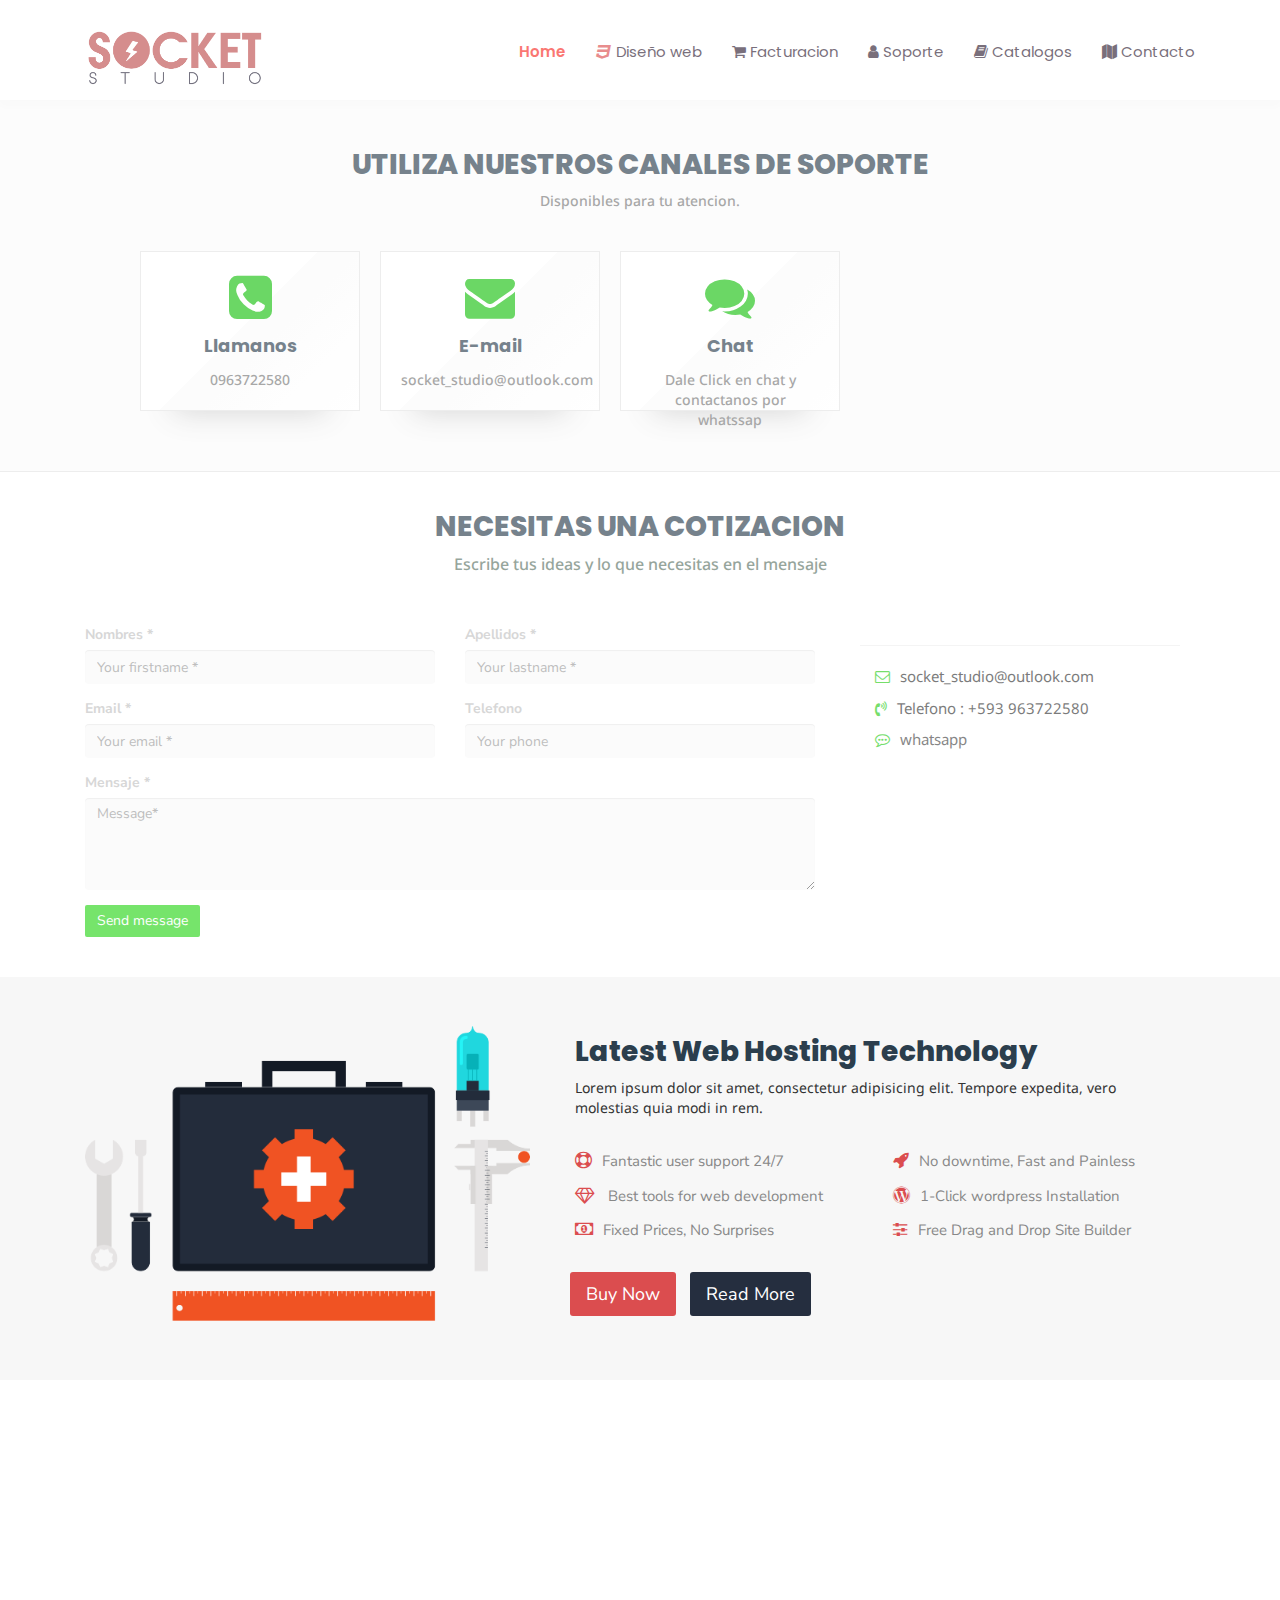
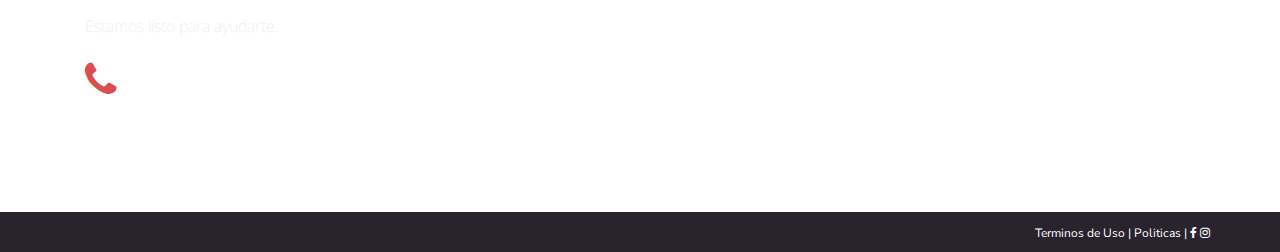
==== commit 7ad63bbd: "cambio menus" ====
--- a/contact.html
+++ b/contact.html
@@ -69,14 +69,14 @@
                         <a href="index.html" class="dropdown">Home</a>
 
                     </li>
-                    <li>
-                        <a href="#" class="dropdown">Diseño Grafico <span class="new">Proximamente</span></a>
-
-                    </li>
+                    
                     <li>
                         <a href="web.html" class="before-wd">Diseño web </a>
                     </li>
-                    <li><a href="contact.html">Contacto</a></li>
+                    <li><a href="https://www.socket-studioec.com/ventas/#/login"><i class="fa fa-shopping-cart fa-md"></i> Facturacion</a></li>
+                    <li><a href="soportetecnico.html"><i class="fa fa-user fa-md"></i> Soporte</a></li>
+                    <li><a href="https://socket-studioec.com/menu/"> <i class="fa fa-book fa-md"></i> Catalogos</a></li>
+                    <li><a href="contact.html"><i class="fa fa-map fa-md"></i> Contacto</a></li>
                 </ul>
             </div>
             <!-- /.navbar-collapse -->
